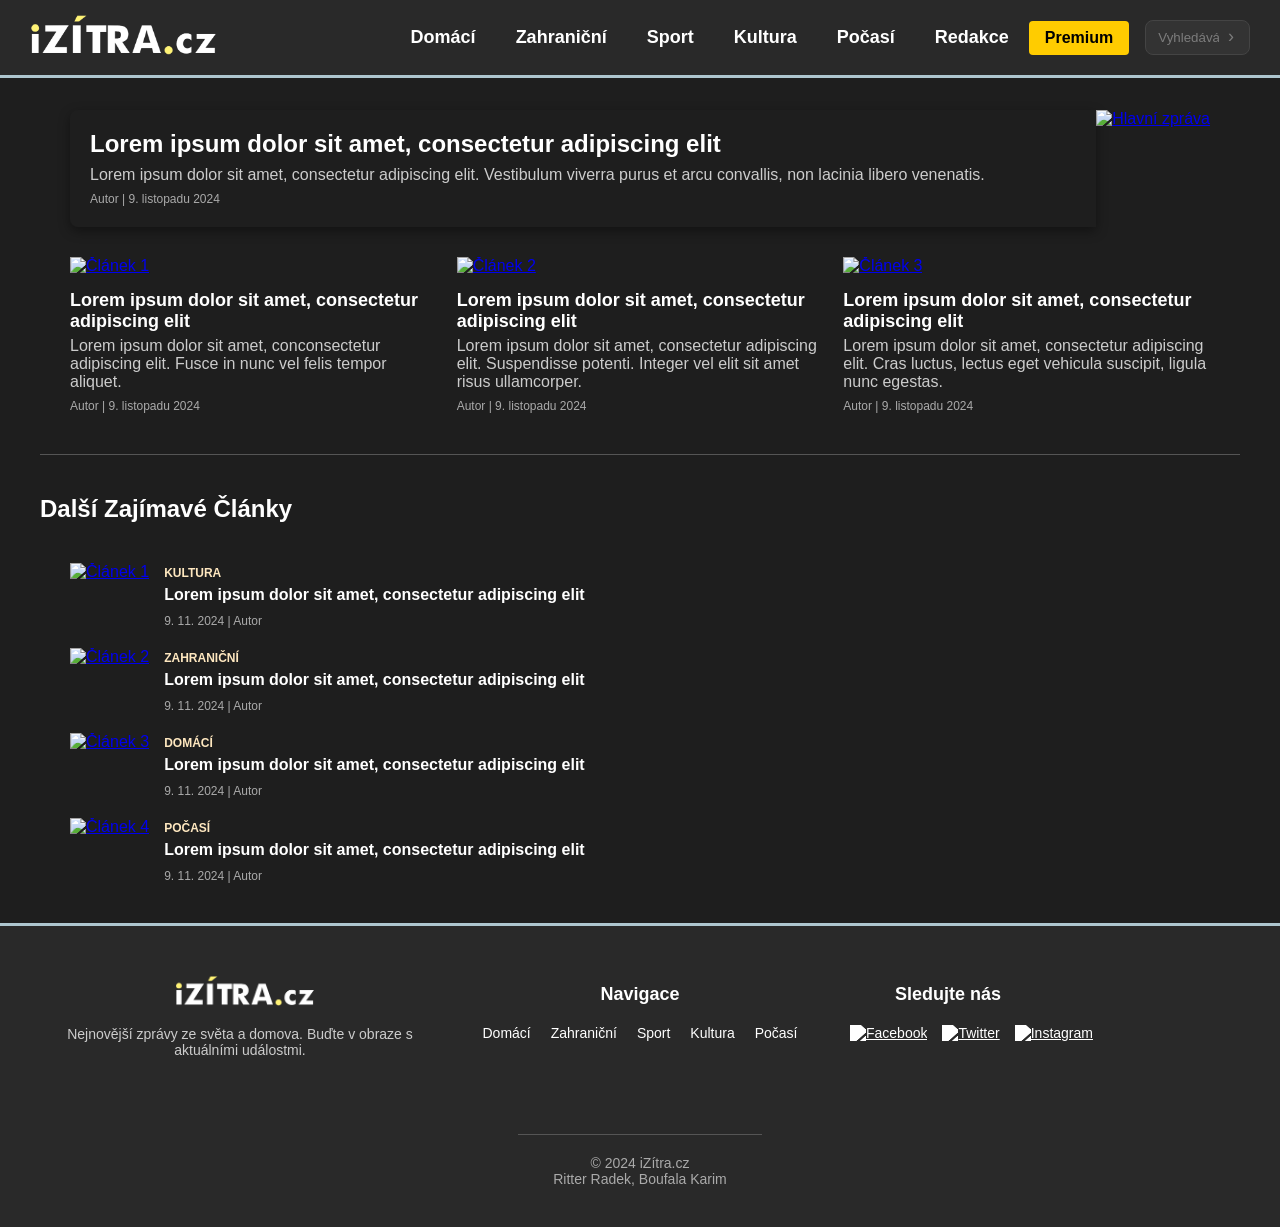
==== index.html @ 76d8186d "CSS restructuring + details here 'n there chybí komentáře, ale jinak je CSS za mě docela srozumiteln" ====
<!DOCTYPE html>
<html lang="cs">
<head>
    <meta charset="UTF-8">
    <meta name="viewport" content="width=device-width, initial-scale=1.0">
    <title>iZítra.cz</title>
    <link rel="icon" href="images/cool.png" type="image/png">
    <link rel="stylesheet" href="style.css">
</head>
<body>
    <!-- Header -->
    <header>
        <a href="index.html" class="brand">
            <img src="images/logo.png" alt="iZITRA.cz Logo"/>
        </a>

        <nav>
            <ul>
                <li><a href="domaci.html">Domácí</a></li>
                <li><a href="zahranicni.html">Zahraniční</a></li>
                <li><a href="sport.html">Sport</a></li>
                <li><a href="kultura.html">Kultura</a></li>
                <li><a href="pocasi.html">Počasí</a></li>
                <li><a href="redakce.html">Redakce</a></li>
            </ul>
        </nav>

        <div class="search">
            <a href="premium.html" class="premium-button">Premium</a>
            <form action="vyhledavani.html" class="result">
                <input type="text" placeholder="Vyhledávání...">
                <button type="submit" class="search-submit">›</button>
            </form>
        </div>
    </header>

    <hr class="lines-header"></hr>

    <div class="main-content">
        <main>
            <!-- Featured article -->
            <section class="featured-article">
                <a href="clanek.html"><img src="https://picsum.photos/600/400" alt="Hlavní zpráva"></a>
                <div class="featured-article-content">
                    <h1><a href="clanek.html" class="article-link">Lorem ipsum dolor sit amet, consectetur adipiscing elit</a></h1>
                    <p class="article-description">Lorem ipsum dolor sit amet, consectetur adipiscing elit. Vestibulum viverra purus et arcu convallis, non lacinia libero venenatis.</p>
                    <span class="date-author">Autor | 9. listopadu 2024</span>
                </div>
            </section>

            <!-- Horizontal list of articles -->
            <section class="article-list-horizontal">
                <article class="item">
                    <a href="clanek.html"><img src="https://picsum.photos/300/200?random=1" alt="Článek 1"></a>
                    <h2><a href="clanek.html" class="article-link">Lorem ipsum dolor sit amet, consectetur adipiscing elit</a></h2>
                    <p class="article-description">Lorem ipsum dolor sit amet, conconsectetur adipiscing elit. Fusce in nunc vel felis tempor aliquet.</p>
                    <span class="date-author">Autor | 9. listopadu 2024</span>
                </article>
                <article class="item">
                    <a href="clanek.html"><img src="https://picsum.photos/300/200?random=2" alt="Článek 2"></a>
                    <h2><a href="clanek.html" class="article-link">Lorem ipsum dolor sit amet, consectetur adipiscing elit</a></h2>
                    <p class="article-description">Lorem ipsum dolor sit amet, consectetur adipiscing elit. Suspendisse potenti. Integer vel elit sit amet risus ullamcorper.</p>
                    <span class="date-author">Autor | 9. listopadu 2024</span>
                </article>
                <article class="item">
                    <a href="clanek.html"><img src="https://picsum.photos/300/200?random=3" alt="Článek 3"></a>
                    <h2><a href="clanek.html" class="article-link">Lorem ipsum dolor sit amet, consectetur adipiscing elit</a></h2>
                    <p class="article-description">Lorem ipsum dolor sit amet, consectetur adipiscing elit. Cras luctus, lectus eget vehicula suscipit, ligula nunc egestas.</p>
                    <span class="date-author">Autor | 9. listopadu 2024</span>
                </article>
            </section>

            <hr class="section-divider">

            <h2>Další Zajímavé Články</h2>

            <!-- Vertical list of articles -->
            <section class="article-list-vertical">
                <article class="list-item">
                    <a href="clanek.html"><img src="https://picsum.photos/100/100?random=4" alt="Článek 1"></a>
                    <div class="list-content">
                        <span class="category">KULTURA</span>
                        <h3><a href="clanek.html" class="article-link">Lorem ipsum dolor sit amet, consectetur adipiscing elit</a></h3>
                        <p class="date-author">9. 11. 2024 | Autor</p>
                    </div>
                </article>
                <article class="list-item">
                    <a href="clanek.html"><img src="https://picsum.photos/100/100?random=5" alt="Článek 2"></a>
                    <div class="list-content">
                        <span class="category">ZAHRANIČNÍ</span>
                        <h3><a href="clanek.html" class="article-link">Lorem ipsum dolor sit amet, consectetur adipiscing elit</a></h3>
                        <p class="date-author">9. 11. 2024 | Autor</p>
                    </div>
                </article>
                <article class="list-item">
                    <a href="clanek.html"><img src="https://picsum.photos/100/100?random=6" alt="Článek 3"></a>
                    <div class="list-content">
                        <span class="category">DOMÁCÍ</span>
                        <h3><a href="clanek.html" class="article-link">Lorem ipsum dolor sit amet, consectetur adipiscing elit</a></h3>
                        <p class="date-author">9. 11. 2024 | Autor</p>
                    </div>
                </article>
                <article class="list-item">
                    <a href="clanek.html"><img src="https://picsum.photos/100/100?random=7" alt="Článek 4"></a>
                    <div class="list-content">
                        <span class="category">POČASÍ</span>
                        <h3><a href="clanek.html" class="article-link">Lorem ipsum dolor sit amet, consectetur adipiscing elit</a></h3>
                        <p class="date-author">9. 11. 2024 | Autor</p>
                    </div>
                </article>
            </section>
        </main>
    </div>

    <hr class="footer-line" />

    <!-- Footer -->
    <footer class="footer">
        <div class="footer-content">
            <div class="footer-brand">
                <img src="images/logo.png" alt="iZITRA.cz Logo"/>
                <p>Nejnovější zprávy ze světa a domova. Buďte v obraze s aktuálními událostmi.</p>
            </div>
            <div class="footer-links">
                <h4>Navigace</h4>
                <ul>
                    <li><a href="domaci.html">Domácí</a></li>
                    <li><a href="zahranicni.html">Zahraniční</a></li>
                    <li><a href="sport.html">Sport</a></li>
                    <li><a href="kultura.html">Kultura</a></li>
                    <li><a href="pocasi.html">Počasí</a></li>
                </ul>
            </div>
            <div class="footer-social">
                <p>Sledujte nás</p>
                <div class="social-icons">
                    <a href="#"><img src="icon-facebook.svg" alt="Facebook"></a>
                    <a href="#"><img src="icon-twitter.svg" alt="Twitter"></a>
                    <a href="#"><img src="icon-instagram.svg" alt="Instagram"></a>
                </div>
            </div>
        </div>
        <br/>
        <hr class="section-divider"></hr>
        <p class="copyright">&copy; 2024 iZítra.cz<br>Ritter Radek, Boufala Karim</p>
    </footer>
</body>
</html>
---- style.css ----
/* Base settings */
* {
    margin: 0;
    padding: 0;
    box-sizing: border-box;
}

/* Custom properties */
:root {
    /* Colors */
    --color-primary: #ffcc00;
    --color-secondary: #fee7bf;
    --color-background: #1e1e1e;
    --color-surface: #292929;
    --color-surface-light: #333333;
    --color-surface-bright: #444444;
    
    /* Text colors */
    --text-primary: #ffffff;
    --text-secondary: #cccccc;
    --text-muted: #aaaaaa;
    --text-dim: #7c7c7c;
    
    /* Typography */
    --font-size-xs: 12px;
    --font-size-sm: 14px;
    --font-size-md: 16px;
    --font-size-ml: 18px;
    --font-size-lg: 20px;
    --font-size-xl: 24px;
    --font-size-xxl: 28px;
    --font-size-xxxl: 32px;
}

body {
    font-family: Arial, sans-serif;
    background-color: var(--color-background);
    color: var(--text-primary);
}

/* HEADER */
/* Navigation menu */
header {
    width: 100%;
    padding: 15px 30px;
    background-color: var(--color-surface);
    display: flex;
    justify-content: space-between;
    align-items: center;
    position: fixed;
    top: 0;
    z-index: 1000;
}

.brand img {
    height: 40px; /* Adjust the height as needed */
    vertical-align: middle;
    margin-bottom: 5px;
}

nav ul {
    display: flex;
    padding-left: 175px;
    list-style-type: none;
}

nav ul li a {
    color: var(--text-primary);
    text-decoration: none;
    padding: 0 20px;
    font-size: var(--font-size-ml);
    font-weight: bold;
    transition: color 0.3s;
}

nav ul li a:hover {
    color: var(--color-primary);
}

.premium-button {
    background-color: var(--color-primary);
    color: #000000;
    padding: 8px 16px;
    border-radius: 4px;
    text-decoration: none;
    font-weight: bold;
    margin-right: 16px;
}

.premium-button:hover {
    transition: filter 0.3s ease;
    filter: brightness(1.2);
}

/* Search field */
.search input {
    padding: 9px 0 9px 12px;
    background-color: var(--color-surface-light);
    border: 1px solid var(--color-surface-bright);
    color: var(--text-primary);
    border-radius: 8px;
    width: 100%;
    padding-right: 30px; /* Make room for the button */
    transition: border-color 0.3s ease, box-shadow 0.3s ease;
}

.search input:focus {
    outline: none;
    border-color: var(--color-primary);
    box-shadow: 0 0 0 2px #ffcc0033;
}

.search input::placeholder {
    color: var(--text-dim);
}

.search {
    position: relative;
    display: flex;
    align-items: center;
}

.search-submit {
    position: absolute;
    right: 8px;
    top: 45%; /* Position at vertical middle */
    transform: translateY(-50%); /* Offset by half height for perfect centering */
    background: none;
    border: none;
    color: var(--text-dim);
    font-size: var(--font-size-ml);
    cursor: pointer;
    padding: 0px 8px;
    transition: color 0.2s ease;
}

.search-submit:hover {
    color: var(--text-primary);
}

.lines-header {
    border: none;
    height: 3px;
    background-color: #aec6cf;
    position: fixed;
    top: 0;
    width: 100%;
    margin-top: 75px;
    z-index: 999;
}

/* Breadcrumb navigation */
.breadcrumb {
    margin: 20px 30px;
    font-size: var(--font-size-xs);
  }
  
  .breadcrumb a {
    color: var(--text-dim);
    text-decoration: none;
  }
  
  .breadcrumb a:hover {
    text-decoration: underline;
  }

  .breadcrumb-separator {
    color: var(--text-dim); /* Same color as the breadcrumb links */
    margin: 0 2px 0 4px;    /* Optional: add spacing around the separator */
    white-space: nowrap; /* Prevents the separator from wrapping */
    display: inline-block; /* Allows the transform to work properly */
    transform: scaleY(1.5); /* Scales the separator height by 1.5 times */
}

/* Main content container */
/* Hlavní obsah s dolním odsazením */
.main-content {
    padding-top: 80px;
    max-width: 1200px;
    margin: 0 auto;
    margin-bottom: 40px; /* Prostor mezi obsahem a footerem */
}

/* Hlavní nadpis */
.section-title {
    position: relative; /* Nutné pro správné zarovnání */
    font-size: var(--font-size-xxl); /* Velikost textu */
    font-weight: 800; /* Zvýraznění */
    margin: 0 0 50px; /* Odsazení od ostatního obsahu */
    text-transform: uppercase; /* Velká písmena pro formálnější vzhled */
    letter-spacing: 1px; /* Lehké mezery mezi písmeny */
    padding: 0 30px; /* Odsazení od okraje */
    padding-bottom: 10px;
}

.section-title::after {
    content: '';
    position: absolute;
    bottom: 0;
    left: 20px;
    width: 80%; /* Full width of the title */
    height: 2px; /* Thickness of the underline */
    background: linear-gradient(to right, var(--color-primary), transparent); /* Gradient from yellow to transparent */
}

.section-title.no-after {
    margin: 0;
}

.section-title.no-after::after {
    content: none; /* Disable the ::after pseudo-element */
}

.alternate-title {
    padding: 0 30px;
    font-size: var(--font-size-sm);
    font-weight: bold;
    color: var(--text-secondary);
    /* margin-bottom: 20px; - clashing margins */
}

/* Featured article with connected image and text */
.featured-article {
    display: flex;
    flex-direction: row-reverse;
    padding: 10px 30px;
    margin: 20px 0;
    width: 100%;
}

.featured-article-content {
    flex: 1;
    padding: 20px;
    border-top-left-radius: 8px;
    border-bottom-left-radius: 8px;
    box-shadow: 0px 4px 12px rgba(0, 0, 0, 0.4);
}

.featured-article-content h1 {
    margin-bottom: 8px;
}

.article-description {
    font-size: var(--font-size-md);
    color: var(--text-secondary);
    margin: 5px 0;
}

.date-author {
    color: var(--text-muted);
    font-size: var(--font-size-xs);
    margin-top: 10px;
}

/* Odkazy v nadpisech článků */
.article-link {
    color: var(--text-primary);
    text-decoration: none;
    transition: color 0.3s;
}

.article-link:hover {
    color: var(--color-primary);
}

/* Horizontal grid article list */
.article-list-horizontal {
    display: grid;
    grid-template-columns: repeat(3, 1fr); /* Creates 3 equal columns */
    gap: 20px;
    padding: 0 30px;
}

.article-list-horizontal .item img {
    width: 100%;
    margin-bottom: 10px;
    border-radius: 0;
}

.article-list-horizontal .item h2 {
    font-size: var(--font-size-ml);
    color: var(--text-primary);
    margin-top: 5px;
}

/* Vertical grid article list */
.article-list-vertical {
    margin-top: 40px;
    display: flex;
    flex-direction: column;
    gap: 20px;
    padding: 0 30px;
}

.article-list-vertical .list-item {
    display: flex;
}

.article-list-vertical .list-item img {
    width: 120px;
    height: 120px;
    object-fit: cover; /* Prevents image distortion */
    margin-right: 15px;
}

.category {
    color: var(--color-secondary);
    font-size: var(--font-size-xs);
    font-weight: bold;
    margin-bottom: 5px;
}

.list-content h3 {
    font-size: var(--font-size-md);
    color: var(--text-primary);
    margin-top: 5px;
}

.small-article-description {
    font-size: var(--font-size-sm); /* Velikost textu náhledu */
    color: var(--text-secondary); /* Barva textu náhledu */
    margin-top: 8px;
    line-height: 1.5; /* Výška řádku pro lepší čitelnost */
}

/* Divider */
.section-divider {
    border: none;
    height: 1px;
    background-color: #555555;
    margin: 40px 0;
}

/* FOOTER */
.footer {
    background-color: var(--color-surface);
    padding: 40px 30px;
    color: var(--text-primary);
    font-size: var(--font-size-sm);
}

.footer-content {
    display: flex;
    justify-content: space-between;
    flex-wrap: wrap;
    max-width: 1200px;
    margin: 0 auto;
}

.footer-brand, .footer-links, .footer-social {
    flex: 1;
    margin: 10px;
}

.footer-brand p {
    font-size: var(--font-size-sm);
    color: var(--text-secondary);
    margin-top: 10px;
    text-align: center;
}

.footer-brand img {
    height: 30px;
    vertical-align: middle;
    margin-bottom: 10px;
    padding-left: 125px;
}

.footer hr {
    width: 20%;
    margin: 0 auto;
    margin-top:50px
}

.footer-links h4 {
    font-size: var(--font-size-ml);
    color: var(--text-primary);
    margin-top: 8px;
    margin-bottom: 20px;
    text-align: center;
}

.footer-links ul {
    display: flex;
    list-style: none;
    gap: 20px;
    justify-content: center;
}

.footer-links ul li a {
    color: var(--text-primary);
    text-decoration: none;
    transition: color 0.3s;
}

.footer-links ul li a:hover {
    color: var(--color-primary);
}

/* Sociální sítě footru */
.footer-social p {
    font-size: var(--font-size-ml);
    font-weight: bold;
    color: var(--text-primary);
    padding-left: 45px;
    margin-top: 8px;
    margin-bottom: 20px;
}

.social-icons {
    margin-top: 10px;
}

.social-icons a {
    display: inline-block;
    margin-right: 10px;
}

.social-icons img {
    width: 24px;
    height: 24px;
    filter: brightness(0) invert(1);
    transition: transform 0.3s;
}

.social-icons a:hover img {
    transform: scale(1.1);
}

.footer-line {
    border: none;
    height: 3px;
    background-color: #aec6cf;
}

.copyright {
    margin-top: 20px;
    text-align: center;
    color: var(--text-muted);
}

/* CLANEK */
/* Kontejner pro článek */
.article-container {
    max-width: 800px;
    margin: 0 auto;
    padding: 125px 30px;
}

/* Úvodní obrázek */
.article-content img {
    width: 100%;
    border-radius: 8px;
    box-shadow: 0px 4px 12px rgba(0, 0, 0, 0.4);
    margin-bottom: 20px;
}

/* Nadpis a informace o článku */
.article-header {
    margin-bottom: 20px;
}

.article-header h1 {
    font-size: var(--font-size-xxxl);
    margin-bottom: 10px;
}

.article-info {
    display: flex;
    align-items: center;
    font-size: var(--font-size-sm);
    padding-bottom: 24px;
    color: var(--text-muted);
}

.article-info .author {
    font-weight: bold;
    color: var(--color-secondary);
}

.article-info .icon {
    border-radius: 50%;
    max-width: 100%;
    width: 45px;
    height: 45px;
}

.article-info .author-image {
    display: inline-flex;
    margin-right: 10px;
}

.article-info .group {
    display: flex;
    flex-direction: column;
}

/* Hlavní text článku */
.article-content {
    font-size: var(--font-size-md);
    line-height: 1.5;
    color: var(--text-secondary);
}

.article-content h2 {
    font-size: var(--font-size-xl);
    margin: 20px 0 10px;
}

.article-content p {
    margin-bottom: 15px;
}

.article-quote blockquote {
    margin-bottom: 15px;
}

/* Doporučené články */
.recommended-articles {
    max-width: 1200px;
    margin: 0 auto 40px;
    padding-top: 20px;
    border-top: 1px solid #555555;
}

.recommended-articles h2 {
    margin-bottom: 20px;
}

/* Horizontální rozložení doporučených článků */
.recommended-article-list {
    display: flex;
    justify-content: center;
    flex-wrap: nowrap; /* Zabrání zalomení položek na další řádek */
    gap: 20px;
    padding-top: 10px;
}

.recommended-article-list .list-item {
    display: flex;
    align-items: center;
    width: 30%; /* Každý článek zabere přibližně třetinu šířky */
    max-width: 400px;
}

.recommended-article-list .list-item img {
    border-radius: 8px;
    margin-right: 15px;
}

/* Komentáře */
.comments-section {
    max-width: 800px;
    margin: 20px auto;
    padding: 20px;
    background-color: var(--color-surface-light);
    border-radius: 8px;
    box-shadow: 0 2px 4px rgba(0, 0, 0, 0.5);
}

.comments-section h2 {
    margin-bottom: 20px;
}

.editor-container {
    display: flex;
    flex-direction: column;
    gap: 10px;
    margin-bottom: 20px;
}

.comment-form {
    display: flex;
    gap: 10px;
}

.comment-input {
    flex: 1;
    padding: 10px;
    border: 1px solid #555555;
    border-radius: 4px;
    background-color: var(--color-surface-bright);
    color: var(--text-primary);
    resize: none;
    font-size: var(--font-size-md);
}

.comment-submit {
    padding: 10px 20px;
    border: none;
    background-color: #c60707;
    color: white;
    border-radius: 4px;
    font-size: var(--font-size-md);
    cursor: pointer;
    transition: background-color 0.3s;
}

.comment-submit:hover {
    background-color: #ff0000;
}

.comments-list {
    display: flex;
    flex-direction: column;
    gap: 15px;
}

.comment {
    display: flex;
    gap: 15px;
    align-items: flex-start;
    padding: 15px;
    background-color: var(--color-surface-bright);
    border-radius: 8px;
    box-shadow: 0 1px 3px rgba(0, 0, 0, 0.3);
}

.comment-user-icon {
    align-self: center;
    width: 50px;
    height: 50px;
    object-fit: cover;
}

.comment-content {
    flex: 1;
}

.comment-author {
    font-weight: bold;
    font-size: var(--font-size-md);
    color: var(--color-primary);
    margin-bottom: 5px;
}

.comment-text {
    font-size: var(--font-size-md);
    color: var(--text-primary);
    margin-bottom: 10px;
}

.comment-footer {
    display: flex;
    gap: 10px;
    font-size: var(--font-size-sm);
    color: var(--text-muted);
}

.comment-date {
    margin-top: 2px;
    font-size: var(--font-size-xs);
    color: #888888;
}

.action-item {
    font-size: var(--font-size-sm);
    color: var(--color-primary);
    cursor: pointer;
    transition: color 0.3s;
}

.action-item:hover {
    color: var(--text-primary);
}

/* POCASI */
/* Weather Forecast Grid */
.forecast-grid {
    display: grid;
    grid-template-columns: repeat(auto-fit, minmax(125px, 1fr));
    gap: 16px;
    margin: 32px;
    padding: 0 30px;
}

.forecast-card {
    background-color: var(--color-surface);
    padding: 24px;
    border-radius: 8px;
    text-align: center;
    box-shadow: 0 4px 6px rgba(0, 0, 0, 0.1);
    transition: transform 0.3s ease;
}

.forecast-card:hover {
    transform: translateY(-3px);;
}

.forecast-card:hover .day {
    color: var(--color-primary);
    transition: color 0.2s ease;
}

.day {
    font-weight: 600;
    margin-bottom: 16px;
    color: var(--text-primary);
}

.weather-icon {
    width: 72px;
    height: 72px;
    margin: 0 auto 8px;
}

.temp {
    font-size: var(--font-size-xl);
    font-weight: bold;
    margin-bottom: 8px;
    color: var(--text-primary);
}

.low-temp {
    color: var(--text-muted);
    font-size: var(--font-size-md);
}

.description {
    font-size: var(--font-size-md);
    color: var(--text-secondary);
    margin-top: 12px;
}

/* Hide default scrollbar for Chrome/Safari */
.forecast-grid::-webkit-scrollbar {
    display: none;
}

/* Scrollbar style */
.scroll-container {
    width: 50%; /* Take up 50% of the space */
    margin: 0 auto; /* Centering the container */
}

.scroll-indicator {
    position: relative;
    height: 4px;
    background-color: #333;
    border-radius: 2px;
    margin-top: 10px;
    overflow: hidden;
}

.scroll-thumb {
    position: absolute;
    height: 100%;
    width: 40%;  /* Represents visible portion */
    background-color: var(--text-primary);
    border-radius: 2px;
    left: 0px;  /* Start position */
    opacity: 0.8;
}

/* Scroll arrow indicators */
.scroll-arrows {
    display: flex;
    justify-content: space-between;
    margin-top: 5px;
    color: var(--text-dim);
    font-size: var(--font-size-xs);
}

/* Region Selector */
.region-select {
    margin: 32px;
    padding: 16px;
    width: calc(100% - 64px);
    background-color: var(--color-surface);
    border: 1px solid #444;
    border-radius: 8px;
    color: var(--text-primary);
    font-size: var(--font-size-md);
    cursor: pointer;
}

/* Style for dropdown when opened */
.region-select option {
    padding: 8px;
    background-color: var(--color-surface);
}

/* Limit height of dropdown */
.region-select[size] {
    height: 100px;
    overflow-y: auto;
}

/* Map Container */
.map-container {
    position: relative;
    margin: 16px 64px;
    padding: 32px;
    background-color: var(--color-surface);
    border-radius: 8px;
    height: 500px;
    display: flex;
    align-items: center;
    justify-content: center;
    color: var(--text-secondary);
    box-shadow: 0 4px 6px rgba(0, 0, 0, 0.1);
    overflow: hidden;
}

.region-weather-grid {
    position: absolute;
    top: 0;
    left: 0;
    width: 100%;
    height: 100%;
    pointer-events: none;
}

.weather-box {
    position: absolute;
    background-color: #292929e6;
    padding: 8px 16px;
    border-radius: 6px;
    text-align: center;
    max-width: 80px;
    box-shadow: 0 2px 4px #00000033;
    transition: transform 0.2s ease;
    pointer-events: auto;
}

@media screen and (max-width: 1024px) {
    .weather-box {
        display: none;
    }
}

.weather-box:hover {
    transform: scale(1.025);
    z-index: 2;
}

.weather-box-icon {
    width: clamp(48px, 4vw, 48px);
    height: auto;
}

.weather-box .temp {
    font-size: var(--font-size-ml);
    font-weight: bold;
    color: var(--text-primary);
}

.weather-box .low-temp {
    font-size: var(--font-size-sm);
    color: var(--text-muted);
}

.weather-map {
    width: 70%;
    height: auto;
    object-fit: cover;
    border-radius: 8px;
}

.date-overlay {
    position: absolute;
    top: 16px;
    left: 16px;
    padding: 8px;
    background-color: rgba(41, 41, 41, 0.8); /* Optional: semi-transparent background */
    border-radius: 4px;
    font-size: var(--font-size-sm);
    z-index: 1;
}

/* VYHLEDAVANI */
/* Kontejner pro vyhledávací prvek */
.search-bar-container {
    margin: 24px 30px 40px 30px;
    max-width: 800px;
}

.search input[type="search"] {
    width: 100%;
    padding: 12px 40px 12px 16px;
    font-size: var(--font-size-md);
}

/* Stránkování */
.pagination {
    display: flex;
    justify-content: center;
    gap: 8px;
    margin: 40px 0;
}

.pagination button {
    padding: 8px 16px;
    background-color: var(--color-surface);
    border: none;
    border-radius: 4px;
    color: var(--text-primary);
    cursor: pointer;
    min-width: 40px;
    font-size: var(--font-size-sm);
}

.pagination button:hover {
    transition: transform 0.1s ease, background-color 0.15s;
    background-color: var(--color-surface-light);
    transform: scaleX(1.025);
}

.pagination p {
    bottom: 10%;
    width: 18px;
    font-size: var(--font-size-ml);
}

/* PREMIUM */

.subscription-container {
    position: relative;
    width: 90%;
    max-width: 600px;
    margin: 90px auto; /* auto = horizontální centrování na střed obrazovky (pravo = levo) */
    background-color: var(--color-surface);
    border-radius: 8px;
    padding: 30px;
    box-shadow: 0px 4px 12px rgba(0, 0, 0, 0.4);
    animation: slideIn 0.42s ease-out; /* Inicializace animace slideIn, která vytváří efekt vysunutí stránky zespodu nahoru s postupným zprůhledněním */
}

@keyframes slideIn { /* Definice nové CSS animace */
    0% { /* Počáteční stav: stránka je mimo obrazovku a je zcela průhledná */
        transform: translateY(100%);
        opacity: 0;
    }
    100% { /* Koncový stav: stránka se postupně vrátila na svojí původní pozici a je plně viditelná */
        transform: translateY(0);
        opacity: 1;
    }
}

.subscription-header h1 {
    margin-bottom: 20px;
    font-size: var(--font-size-xxxl);
}

.close-button {
    position: absolute; /* Absolutní pozice vzhledem k rodičovskému elementu */
    top: 8px; /* Odsazení od horního okraje */
    right: 16px; /* Odsazení od pravého okraje */
    background: none;
    border: none;
    color: var(--text-dim);
    font-size: var(--font-size-xl);
    text-decoration: none;
    transition: color 0.2s ease; /* Plynulá změna barvy při najetí myší, viz. .close-button:hover */
}

.close-button:hover {
    color: var(--text-primary);
}

/* Tlačítka s nabídkou délky předplatného */
.subscription-tabs {
    display: flex;
    gap: 10px;
    margin-bottom: 30px;
}

/* Sada tlačítek se přemění na dropdown menu pro zlepšený vzhled na mobilních zařízení */
.subscription-dropdown {
    display: none; /* Skrytí dropdown menu pro desktopové zařízení */
    width: auto;
    margin: 0 auto 20px;
}

.subscription-dropdown select {
    width: 100%;
    padding: 12px;
    background-color: var(--color-surface-light);
    border: 1px solid var(--color-surface-bright);
    border-radius: 4px;
    color: var(--text-primary);
    font-size: var(--font-size-sm);
    cursor: pointer; /* Ukazatel myši se změní na ručku pro lepší interaktivitu s uživatelem (desktop) */
}

.subscription-dropdown select:focus {
    outline: none; /* Odstranění defaultního rámečku kolem vybraného pole, zaměnění za žlutou */
    border-color: var(--color-primary);
}

/* Změna stylu pro zařízení s maximální šířkou 675px, zmizí jednotlivá tlačítka a zobrazí se dropdown menu, postupné zmenšení textu */
@media screen and (max-width: 675px) { 
    .subscription-tabs {
        display: none;
    }

    .subscription-dropdown {
        display: block;
    }

    .subscription-header h1 {
        font-size: clamp(24px, 6vw, 32px); 
    }

    .payment-option span {
        font-size: clamp(12px, 2.75vw, 14px);
    }
}

.subscription-option {
    flex: 1; /* Rozdělení tlačítek na stejně velké části */
    padding: 12px;
    background-color: var(--color-surface-light);
    border: none;
    border-radius: 4px;
    color: var(--text-primary);
    cursor: pointer;
}

.subscription-option.active {
    background-color: var(--color-surface-bright);
}

.subscription-option:hover {
    transition: transform 0.15s ease, background-color 0.2s;
    background-color: var(--color-surface-bright); /* Změna barvy pozadí tlačítka při najetí myší */
    transform: scaleX(1.02); /* Zvětšení tlačítka při najetí myší */
}

.price-display {
    text-align: center;
    margin: 30px 0;
}

.price-description {
    font-size: var(--font-size-sm);
    color: var(--text-dim);
}

.price-cost {
    font-size: 36px;
    font-weight: bold;
    color: var(--text-primary);
    margin: 10px 0;
}

.next-payment {
    margin-bottom: 20px;
}

/* Výběr platebních metod */
.payment-options { 
    display: flex;
    flex-direction: column;
    gap: 15px;
    margin: 20px 0;
}

.payment-option {
    display: flex;
    gap: 14px;
    padding: 14px;
    background-color: var(--color-surface-light);
    border-radius: 4px;
}

.payment-option input{
    position: relative;
    appearance: none; /* Odstranění nativního vzhledu radio ikony */
    width: 20px;
    height: 20px;
    flex-shrink: 0; /* Zabránění zmenšení ikony při změně šířky */
    border: 2px solid var(--color-surface-bright);
    border-radius: 50%;
    cursor: pointer;
    transition: all 0.25s ease; /* Plynulá změna všech vlastností */
}

.payment-option input:checked {
    border-color: var(--color-primary);
}

.payment-option input:checked::after {
    content: '';
    position: absolute;
    /* Následující kód zarovnává grafiku (ikonu) input elementu na střed kruhu */
    top: 50%;
    left: 50%;
    transform: translate(-50%, -50%); 
    width: 10px;
    height: 10px;
    background-color: var(--color-primary);
    border-radius: 50%;
    animation: radioScale 0.2s ease;
}

/* Animace zvětšení ikony */
@keyframes radioScale {
    0% { transform: translate(-50%, -50%) scale(0); } /* Začátek animace: ikona je neviditelná, protože její velikost je nulová */
    100% { transform: translate(-50%, -50%) scale(1); } /* Konec animace: ikona se postupně (za 0.2 sekund) zvětšuje, dokud nedosáhne maxima (10px x 10px) a poté je plně viditelná */
}

.submit-button {
    width: 100%;
    padding: 15px;
    margin-top: 20px;
    background-color: var(--color-primary);
    font-size: var(--font-size-md);
    color: #000000;
    border: none;
    border-radius: 4px;
    letter-spacing: 1.25px;
    font-weight: bold;
    text-transform: uppercase;
    cursor: pointer;
    transform-origin: center; /* Bod, kolem kterého se bude tlačítko zvětšovat */
}

.submit-button:hover {
    animation: crazyButton 0.8s infinite; /* Spuštění animace crazyButton s nekonečným opakováním */
    filter: brightness(1.2); /* Zvýšení jasu tlačítka */
    transition: all 0.3s ease; /* Plynulá přechod všech animací */
}

@keyframes crazyButton { /* Definice animace */
    0% {
        transform: scale(1) rotate(0deg); /* Počáteční stav: tlačítko je ve své původní velikosti a rotaci, výchozí stav */
        box-shadow: 0 0 0 0 #ffcc00b3; /* Tačítko nemá žádný stín */
    }
    25% {
        transform: scale(1.1) rotate(-3deg); /* Zvětšení tlačítka o 10% a otočení o 3 stupně při dosáhnutí 25% uplynulého času */
    }
    50% {
        transform: scale(1.05) rotate(3deg); /* V polovině animace se tlačítko zvětší o 5% a otočí se o 3 stupně na druhou stranu */
        box-shadow: 0 0 20px 10px #ffcc004d; /* Přidání stínu tlačítka */
    }
    75% {
        transform: scale(1.1) rotate(-3deg); /* Tlačítko se opět zvětší o 10% a otočí se o 3 stupně na první stranu */
    }
    100% {
        transform: scale(1) rotate(0deg); /* Konečný stav: tlačítko se vrátí do své původní velikosti a rotace */
        box-shadow: 0 0 0 0 #ffcc00b3; /* Tlačítko ztratí stín */
    }
}

.payment-terms {
    font-size: var(--font-size-xs);
    color: var(--text-dim);
    text-align: center;
    margin-top: 20px;
}

/* REDAKCE */

.content-section {
    padding: 0 30px;
}

.redakce-description {
    color: var(--text-secondary);
    font-size: var(--font-size-md);
    line-height: 1.5; /* Lehké odřádkování odstavce pro dýchatelnost mezi řádky */
    margin-bottom: 30px;
}

.contact-block {
    background-color: var(--color-surface);
    padding: 30px;
    border-radius: 8px;
    display: grid;
    grid-template-columns: auto 1fr; /* Vytvoří dva stejné sloupce (v tomto případě auto = první sloupec se automaticky změní podle šířky obsahu) */
    gap: 48px;
}

.contact-left {
    display: flex;
    flex-direction: column;
    gap: 15px;
}

.contact-right h3 {
    font-size: var(--font-size-ml);
    margin-bottom: 10px;
}

.contact-right p {
    color: var(--text-primary);
    line-height: 1.2; /* Výška řádku pro lepší čitelnost */
    margin-bottom: 8px;
}

.contact-right .subsidiary-info {
    margin-top: 20px;
    color: var(--text-secondary);
    font-size: var(--font-size-sm);
    line-height: 1.5;
}

/* Týmový rošt */
.team-grid {
    display: grid;
    grid-template-columns: 1fr 1fr; /* Vytvoří dva stejné sloupce (fr - fraction unit = představuje podíl dostupného prostoru) */
    gap: 32px;
    margin-top: 30px;
}

.team-section-title {
    position: relative;
    font-size: var(--font-size-xl);
    letter-spacing: 1px; /* Lehké mezery mezi jednotlivými písmeny */
    margin-top: 40px;
    padding-bottom: 10px;
}

/* Podtržítko pod nadpisem pro lepší vizuální oddělení */
.team-section-title::after {
    content: '';
    position: absolute;
    bottom: 0;
    left: -10px; /* Menší levé odsazení pro esoterický vzhled */
    width: 80%;
    height: 2px;
    background: linear-gradient(to right, #FEE7BC, transparent); /* Gradient ze žluté na neviditelný odstín */
}

.team-member {
    position: relative;
    display: flex;
    align-items: center;
    background-color: var(--color-surface);
    padding: 20px;
    border-radius: 8px;
}

.team-member-img {
    width: 80px;
    height: 80px;
    border-radius: 50%;
    margin-right: 20px;
}

.member-info h3 {
    color: var(--text-primary);
    margin-bottom: 5px;
}

.member-info p {
    color: var(--text-secondary);
    font-size: var(--font-size-sm);
}

/* Sociální ikony */
.social-icons {
    display: flex;
    gap: 5px;
    margin-top: 10px;
}

.social-icon {
    width: 36px;
    height: 36px;
    border-radius: 50%;
    display: flex;
    flex-shrink: 0; /* Zabránění zmenšení ikony při úbytku šířky stránek */
    align-items: center;
    justify-content: center;
    background-color: var(--color-background);
    transition: transform 0.2s;
}

.social-icon:hover {
    transform: scale(1.1); /* Zvětšení ikony při najetí myší - legitimace responzivity */
}

.social-icon svg {
    fill: var(--text-primary);
    width: 24px;
    height: 24px;
    transform: translate(24%, 24%); /* Transformace pro centrování SVG ikony, aby seděla do rámečku */
}

/* Barvy pro jednotlivé sociální sítě */
.instagram {
    background-color: #E4405F;
}

.facebook {
    background-color: #1877F2;
}

.tiktok {
    background-color: #1a1919;
}

.twitter {
    background-color: #000000;
}

/* Nastavení ikony email, telefon a LinkedIn */
.contact-choice {
    display: flex;
    align-items: center;
    gap: 10px;
}

.contact-choice a {
    color: var(--text-primary);
    text-decoration: none;
    font-size: var(--font-size-sm);
    font-weight: bold;
}

.icon-position {
    position: absolute; /* Připnutí ikon na správná místa */
    transition: transform 0.2s ease;
}

.email-icon {
    top: 12px;
    right: 50px;
}

.linkedin-icon {
    top: 14px;
    right: 16px;
}

/* Zábavná animace ikon */
.email-icon:hover, .linkedin-icon:hover {
    transform: rotate(10deg);
}

/* REDAKCE - RESPONZIVITA */
@media screen and (max-width: 832px) {
    /* Týmový rošt a blok kontaktů se změní na jednosloupcový layout */
    .team-grid {
        grid-template-columns: 1fr; /* Jeden sloupec */
        gap: 24px;
    }

    .contact-block {
        display: flex;
        gap: 24px;
        padding: 24px;
        flex-direction: column;
    }

    .contact-left {
        order: 1; /* Uspořádání prvků v bloku kontaktů */
    }

    .contact-right p {
        margin-bottom: 16px;
    }

    /* Drobné úpravy jednotlivých elementů, mění se jejich velikost a pozice pro lepší orientaci a čitelnost na mobilních zařízení */
    .social-icons {
        gap: 5px;
        justify-content: right;
    }
    
    .social-icon {
        width: 32px;
        height: 32px;
    }

    .social-icon svg {
        width: 20px;
        height: 20px;
        transform: translate(28%, 28%); /* Kvůli měnící se velikosti ikony se musí znovu vypočítat zarovnaní na střed */
    }

    .content-section {
        padding: 0 20px;
    }

    .team-member {
        padding: 16px;
    }
    
    .team-member-img {
        width: 72px;
        height: 72px;
        margin-right: 16px;
    }

    .section-title  {
        margin: 0 0 25px;
    }

    /* Na stránkách se přestane zobrazovat popis článku. Pro ušetření kódu jsem to přidal jsem, aby se nemuselo inicializovat další @media pravidlo */
    .list-content p { 
        display: none;
    }
}
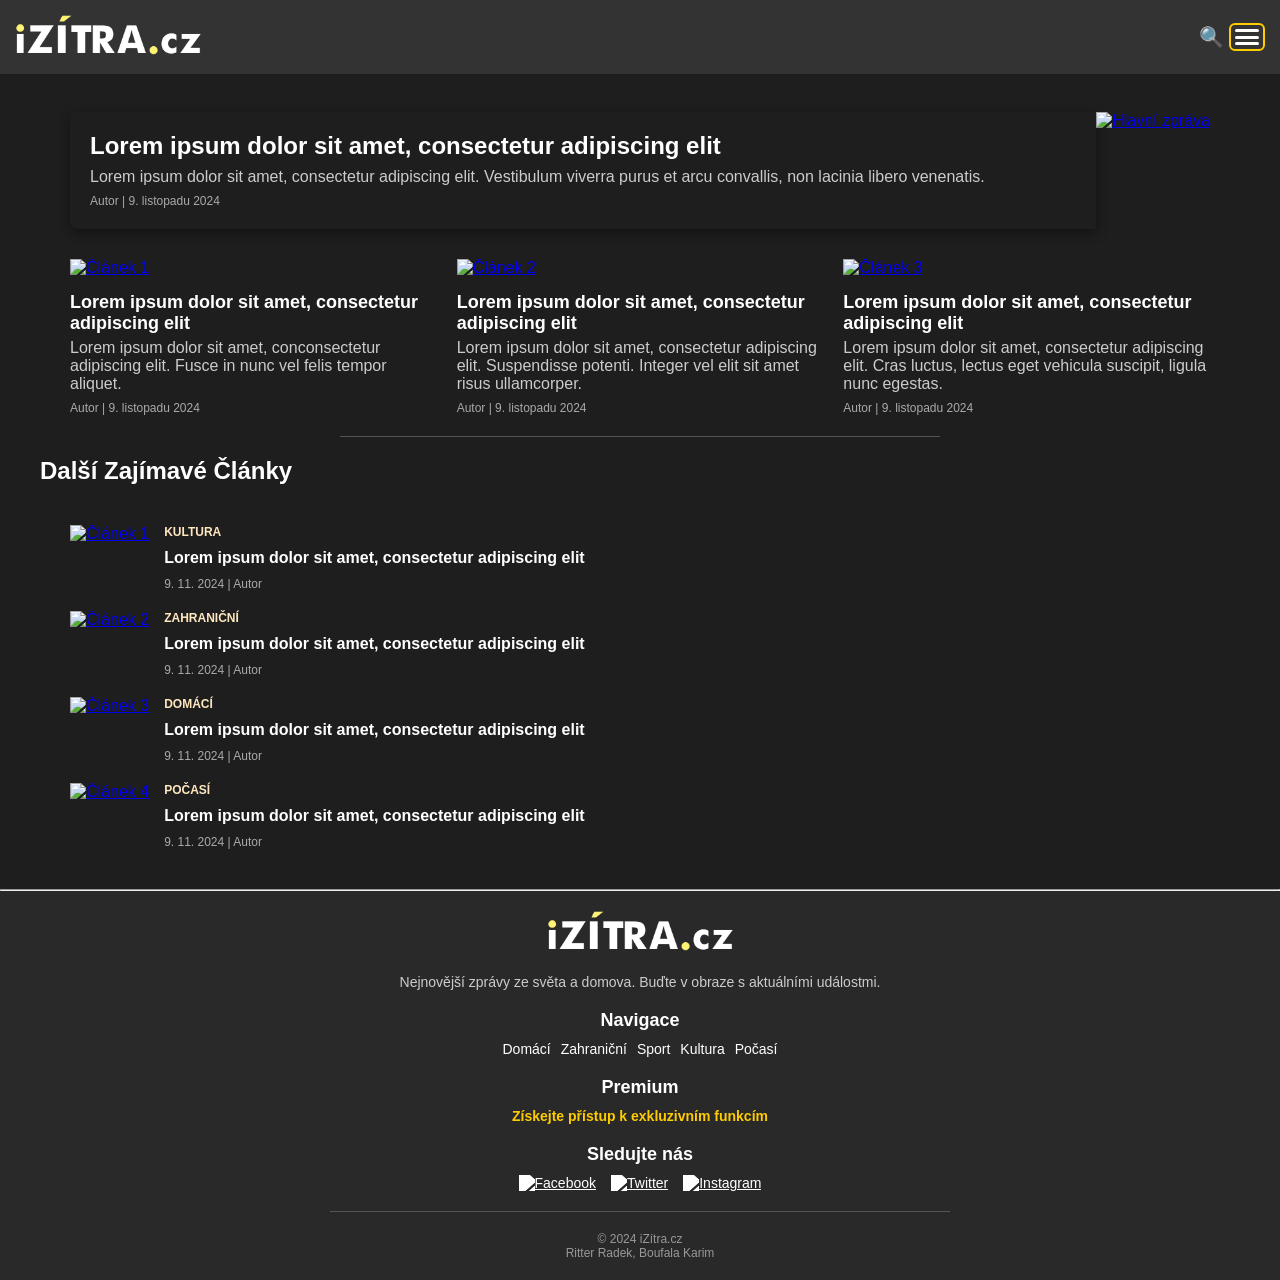
==== commit 59753b71: "Implemented navbar and footer to index.html" ====
--- a/index.html
+++ b/index.html
@@ -9,30 +9,77 @@
 </head>
 <body>
     <!-- Header -->
-    <header>
+    <header class="header">
         <a href="index.html" class="brand">
-            <img src="images/logo.png" alt="iZITRA.cz Logo"/>
+            <img src="images/logo.png" alt="iZITRA.cz Logo">
         </a>
 
-        <nav>
-            <ul>
+        <!-- Navigation -->
+        <nav class="nav">
+            <ul class="nav-links">
                 <li><a href="domaci.html">Domácí</a></li>
                 <li><a href="zahranicni.html">Zahraniční</a></li>
                 <li><a href="sport.html">Sport</a></li>
                 <li><a href="kultura.html">Kultura</a></li>
                 <li><a href="pocasi.html">Počasí</a></li>
                 <li><a href="redakce.html">Redakce</a></li>
+                <li><a href="premium.html" class="premium">Premium</a></li>
             </ul>
         </nav>
 
-        <div class="search">
-            <a href="premium.html" class="premium-button">Premium</a>
-            <form action="vyhledavani.html" class="result">
-                <input type="text" placeholder="Vyhledávání...">
+        <!-- Desktop Search -->
+        <div class="search-desktop">
+            <form action="vyhledavani.html" class="search-form">
+                <input type="text" placeholder="Vyhledávání..." class="search-input">
                 <button type="submit" class="search-submit">›</button>
             </form>
         </div>
+
+        <!-- Mobile Search Toggle -->
+        <button class="search-toggle" aria-label="Search">
+            🔍
+        </button>
+
+        <!-- Burger menu -->
+        <button class="burger-menu" aria-label="Toggle menu">
+            <span></span>
+            <span></span>
+            <span></span>
+        </button>
     </header>
+
+    <!-- Mobile Search -->
+    <div class="search-mobile">
+        <form action="vyhledavani.html" class="search-form">
+            <input type="text" placeholder="Vyhledávání..." class="search-input">
+            <button type="submit" class="search-submit">›</button>
+        </form>
+    </div>
+
+    <script>
+        // Toggle hamburger menu
+        const burgerMenu = document.querySelector('.burger-menu');
+        const navLinks = document.querySelector('.nav-links');
+
+        burgerMenu.addEventListener('click', () => {
+            navLinks.classList.toggle('active');
+            burgerMenu.classList.toggle('open');
+        });
+
+        // Toggle search field visibility on mobile
+        const searchToggle = document.querySelector('.search-toggle');
+        const search = document.querySelector('.search');
+
+        searchToggle.addEventListener('click', () => {
+            search.classList.toggle('active');
+        });
+
+        const searchMobile = document.querySelector('.search-mobile');
+
+        searchToggle.addEventListener('click', () => {
+            searchMobile.classList.toggle('active');
+        });
+    </script>
 
     <hr class="lines-header"></hr>
 
@@ -118,7 +165,7 @@
     <footer class="footer">
         <div class="footer-content">
             <div class="footer-brand">
-                <img src="images/logo.png" alt="iZITRA.cz Logo"/>
+                <img src="images/logo.png" alt="iZITRA.cz Logo" />
                 <p>Nejnovější zprávy ze světa a domova. Buďte v obraze s aktuálními událostmi.</p>
             </div>
             <div class="footer-links">
@@ -131,8 +178,12 @@
                     <li><a href="pocasi.html">Počasí</a></li>
                 </ul>
             </div>
+            <div class="footer-premium">
+                <h4>Premium</h4>
+                <p><a href="premium.html">Získejte přístup k exkluzivním funkcím</a></p>
+            </div>
             <div class="footer-social">
-                <p>Sledujte nás</p>
+                <h4>Sledujte nás</h4>
                 <div class="social-icons">
                     <a href="#"><img src="icon-facebook.svg" alt="Facebook"></a>
                     <a href="#"><img src="icon-twitter.svg" alt="Twitter"></a>
@@ -140,9 +191,11 @@
                 </div>
             </div>
         </div>
-        <br/>
-        <hr class="section-divider"></hr>
-        <p class="copyright">&copy; 2024 iZítra.cz<br>Ritter Radek, Boufala Karim</p>
+        <hr class="section-divider" />
+        <p class="copyright">
+            &copy; 2024 iZítra.cz<br>
+            Ritter Radek, Boufala Karim
+        </p>
     </footer>
 </body>
 </html>
--- a/style.css
+++ b/style.css
@@ -40,137 +40,271 @@
 
 /* HEADER */
 /* Navigation menu */
-header {
+
+
+
+
+/* Base header layout */
+.header {
+    display: flex;
+    align-items: center;
+    justify-content: space-between;
+    padding: 15px;
+    background-color: var(--color-surface-light);
+    position: fixed;
     width: 100%;
-    padding: 15px 30px;
-    background-color: var(--color-surface);
-    display: flex;
-    justify-content: space-between;
-    align-items: center;
-    position: fixed;
     top: 0;
     z-index: 1000;
 }
 
 .brand img {
-    height: 40px; /* Adjust the height as needed */
-    vertical-align: middle;
-    margin-bottom: 5px;
-}
-
-nav ul {
-    display: flex;
-    padding-left: 175px;
-    list-style-type: none;
-}
-
-nav ul li a {
-    color: var(--text-primary);
+    height: 40px;
+    transition: all 0.3s ease;
+}
+
+.burger-menu {
+    display: none;
+    flex-direction: column;
+    justify-content: space-between;
+    width: 36px;
+    height: 28px;
+    background-color: var(--color-surface-bright-bg);
+    border: 2px solid var(--color-primary);
+    border-radius: 6px;
+    cursor: pointer;
+    align-items: center;
+    padding: 4px;
+    transition: background-color 0.3s ease, border-color 0.3s ease;
+    order: 3;
+}
+
+.burger-menu span {
+    display: block;
+    width: 24px;
+    height: 3px;
+    background: var(--text-primary);
+    border-radius: 2px;
+    transition: transform 0.3s ease, background-color 0.3s ease;
+}
+
+.burger-menu.open span:nth-child(1) {
+    transform: rotate(45deg) translate(5px, 5px);
+}
+
+.burger-menu.open span:nth-child(2) {
+    opacity: 0;
+}
+
+.burger-menu.open span:nth-child(3) {
+    transform: rotate(-45deg) translate(5px, -5px);
+}
+
+.nav {
+    display: flex;
+    align-items: center;
+    justify-content: space-between;
+    width: 100%;
+}
+
+.nav-links {
+    list-style: none;
+    display: flex;
+    gap: 15px;
+    flex-grow: 1;
+    justify-content: center;
+}
+
+.nav-links li a {
     text-decoration: none;
-    padding: 0 20px;
-    font-size: var(--font-size-ml);
+    color: var(--text-primary);
+    padding: 0.5rem 1rem;
+    font-size: 1rem;
+    transition: color 0.3s ease;
+}
+
+.nav-links li a:hover {
+    color: var(--color-primary);
+}
+
+.nav-links .premium {
+    background-color: var(--color-primary);
+    color: var(--color-surface-light);
+    border-radius: 5px;
     font-weight: bold;
-    transition: color 0.3s;
-}
-
-nav ul li a:hover {
-    color: var(--color-primary);
-}
-
-.premium-button {
-    background-color: var(--color-primary);
-    color: #000000;
-    padding: 8px 16px;
+    padding: 0.5rem 1rem;
+}
+
+.nav-links .premium:hover {
+    filter: brightness(1.1);
+}
+
+/* Desktop search */
+.search-desktop {
+    display: flex;
+    align-items: center;
+    margin-left: auto;
+    margin-right: 20px;
+}
+
+.search-desktop .search-form {
+    position: relative;
+    width: 300px;
+}
+
+/* Mobile search */
+.search-mobile {
+    display: none;
+    position: fixed;
+    top: 60px;
+    left: 0;
+    width: 100%;
+    padding: 15px;
+    background-color: var(--color-surface-light);
+    z-index: 999;
+}
+
+/* Shared search styles */
+.search-form {
+    display: flex;
+    width: 100%;
+    position: relative;
+}
+
+.search-input {
+    width: 100%;
+    padding: 8px 40px 8px 12px;
+    border: 1px solid #555555;
     border-radius: 4px;
-    text-decoration: none;
-    font-weight: bold;
-    margin-right: 16px;
-}
-
-.premium-button:hover {
-    transition: filter 0.3s ease;
-    filter: brightness(1.2);
-}
-
-/* Search field */
-.search input {
-    padding: 9px 0 9px 12px;
-    background-color: var(--color-surface-light);
-    border: 1px solid var(--color-surface-bright);
-    color: var(--text-primary);
-    border-radius: 8px;
-    width: 100%;
-    padding-right: 30px; /* Make room for the button */
-    transition: border-color 0.3s ease, box-shadow 0.3s ease;
-}
-
-.search input:focus {
+    background-color: #444444;
+    color: var(--text-primary);
+}
+
+.search-input:focus {
     outline: none;
     border-color: var(--color-primary);
     box-shadow: 0 0 0 2px #ffcc0033;
 }
 
-.search input::placeholder {
-    color: var(--text-dim);
-}
-
-.search {
-    position: relative;
-    display: flex;
-    align-items: center;
-}
-
 .search-submit {
     position: absolute;
     right: 8px;
-    top: 45%; /* Position at vertical middle */
-    transform: translateY(-50%); /* Offset by half height for perfect centering */
+    top: 50%;
+    transform: translateY(-50%);
     background: none;
     border: none;
-    color: var(--text-dim);
-    font-size: var(--font-size-ml);
+    color: var(--text-primary);
     cursor: pointer;
-    padding: 0px 8px;
-    transition: color 0.2s ease;
+    /* Increase hitbox size */
+    padding: 10px;
+    /* Make the icon larger */
+    font-size: 18px;
+    /* Smooth hover effect */
+    transition: color 0.3s ease;
 }
 
 .search-submit:hover {
-    color: var(--text-primary);
-}
-
-.lines-header {
+    color: var(--color-primary);
+}
+
+.search-toggle {
+    display: none;
+    background: none;
     border: none;
-    height: 3px;
-    background-color: #aec6cf;
-    position: fixed;
-    top: 0;
-    width: 100%;
-    margin-top: 75px;
-    z-index: 999;
-}
-
-/* Breadcrumb navigation */
-.breadcrumb {
-    margin: 20px 30px;
-    font-size: var(--font-size-xs);
-  }
-  
-  .breadcrumb a {
-    color: var(--text-dim);
-    text-decoration: none;
-  }
-  
-  .breadcrumb a:hover {
-    text-decoration: underline;
-  }
-
-  .breadcrumb-separator {
-    color: var(--text-dim); /* Same color as the breadcrumb links */
-    margin: 0 2px 0 4px;    /* Optional: add spacing around the separator */
-    white-space: nowrap; /* Prevents the separator from wrapping */
-    display: inline-block; /* Allows the transform to work properly */
-    transform: scaleY(1.5); /* Scales the separator height by 1.5 times */
-}
+    color: var(--text-primary);
+    font-size: 20px;
+    cursor: pointer;
+    padding: 0.5rem;
+    border-radius: 50%;
+    transition: background-color 0.3s ease;
+}
+
+.search-toggle:hover {
+    background-color: var(--color-primary);
+    color: var(--color-surface-light);
+}
+
+@media (max-width: 1300px) {
+    .burger-menu {
+        display: flex;
+    }
+
+    .nav-links {
+        display: none;
+        flex-direction: column;
+        gap: 15px;
+        background-color: var(--color-surface-light);
+        position: absolute;
+        top: 100%;
+        right: 0;
+        left: 0;
+        padding: 15px;
+        z-index: 999;
+    }
+
+    .nav-links.active {
+        display: flex;
+    }
+
+    .search {
+        display: none; /* Hide the search bar by default on mobile */
+    }
+
+    .search.active {
+        display: flex; /* Show the search bar when toggled */
+        position: fixed;
+        top: 60px; /* Align it directly below the navbar */
+        width: 100%;
+        background-color: var(--color-surface-light);
+        padding: 15px;
+    }
+
+    .search-toggle {
+        display: block; /* Show the toggle button for mobile */
+    }
+
+    .search-desktop {
+        display: none;
+    }
+
+    .search-toggle {
+        display: flex;
+        align-items: center;
+        justify-content: center;
+        width: 36px;
+        height: 36px;
+        border: none;
+        background: none;
+        color: var(--text-primary);
+        cursor: pointer;
+        border-radius: 50%;
+    }
+
+    .search-mobile.active {
+        display: block;
+    }
+
+    .search-form {
+        position: relative; /* Reinforce relative positioning */
+        width: 100%;
+    }
+
+    .search-input {
+        width: 100%;
+    }
+
+}
+
+
+
+
+
+
+
+
+
+
+
+
 
 /* Main content container */
 /* Hlavní obsah s dolním odsazením */
@@ -310,6 +444,12 @@
     margin-bottom: 5px;
 }
 
+.list-content {
+    display: flex;
+    flex-direction: column;
+    justify-content: center;
+}
+
 .list-content h3 {
     font-size: var(--font-size-md);
     color: var(--text-primary);
@@ -332,91 +472,85 @@
 }
 
 /* FOOTER */
+/* Footer styling */
 .footer {
     background-color: var(--color-surface);
-    padding: 40px 30px;
+    font-family: Arial, sans-serif;
+    padding: 20px;
     color: var(--text-primary);
     font-size: var(--font-size-sm);
+    text-align: center;
 }
 
 .footer-content {
     display: flex;
-    justify-content: space-between;
-    flex-wrap: wrap;
+    flex-direction: column;
+    align-items: center;
+    gap: 20px;
     max-width: 1200px;
     margin: 0 auto;
 }
 
-.footer-brand, .footer-links, .footer-social {
-    flex: 1;
-    margin: 10px;
+.footer-brand, .footer-links, .footer-premium, .footer-social {
+    text-align: center;
+    width: 100%;
+}
+
+.footer-brand img {
+    height: 40px;
+    margin-bottom: 10px;
 }
 
 .footer-brand p {
-    font-size: var(--font-size-sm);
-    color: var(--text-secondary);
+    font-size: 14px;
+    color: #cccccc;
     margin-top: 10px;
-    text-align: center;
-}
-
-.footer-brand img {
-    height: 30px;
-    vertical-align: middle;
+}
+
+.footer-links h4, .footer-premium h4, .footer-social h4 {
+    font-size: 18px;
+    color: #ffffff;
     margin-bottom: 10px;
-    padding-left: 125px;
-}
-
-.footer hr {
-    width: 20%;
-    margin: 0 auto;
-    margin-top:50px
-}
-
-.footer-links h4 {
-    font-size: var(--font-size-ml);
-    color: var(--text-primary);
-    margin-top: 8px;
-    margin-bottom: 20px;
-    text-align: center;
 }
 
 .footer-links ul {
     display: flex;
+    flex-wrap: wrap;
+    justify-content: center;
     list-style: none;
-    gap: 20px;
-    justify-content: center;
+    padding: 0;
+    margin: 0;
+    gap: 10px;
 }
 
 .footer-links ul li a {
-    color: var(--text-primary);
+    color: #ffffff;
     text-decoration: none;
     transition: color 0.3s;
 }
 
 .footer-links ul li a:hover {
-    color: var(--color-primary);
-}
-
-/* Sociální sítě footru */
-.footer-social p {
-    font-size: var(--font-size-ml);
+    color: #ffcc00;
+}
+
+.footer-premium p a {
+    color: #ffcc00;
     font-weight: bold;
-    color: var(--text-primary);
-    padding-left: 45px;
-    margin-top: 8px;
-    margin-bottom: 20px;
-}
-
-.social-icons {
-    margin-top: 10px;
-}
-
-.social-icons a {
-    display: inline-block;
-    margin-right: 10px;
-}
-
-.social-icons img {
+    text-decoration: none;
+    transition: color 0.3s ease;
+}
+
+.footer-premium p a:hover {
+    color: #ffffff;
+}
+
+.footer-social .social-icons {
+    display: flex;
+    justify-content: center;
+    gap: 15px;
+}
+
+.social-icons a img {
     width: 24px;
     height: 24px;
     filter: brightness(0) invert(1);
@@ -427,16 +561,17 @@
     transform: scale(1.1);
 }
 
-.footer-line {
-    border: none;
-    height: 3px;
-    background-color: #aec6cf;
+.section-divider {
+    margin: 20px auto; /* Centers the line horizontally */
+    width: 50%; /* Narrower line */
+    border: 0;
+    border-top: 1px solid #555555;
+    display: block; /* Ensures it behaves like a block element */
 }
 
 .copyright {
-    margin-top: 20px;
-    text-align: center;
-    color: var(--text-muted);
+    font-size: 12px;
+    color: #999999;
 }
 
 /* CLANEK */
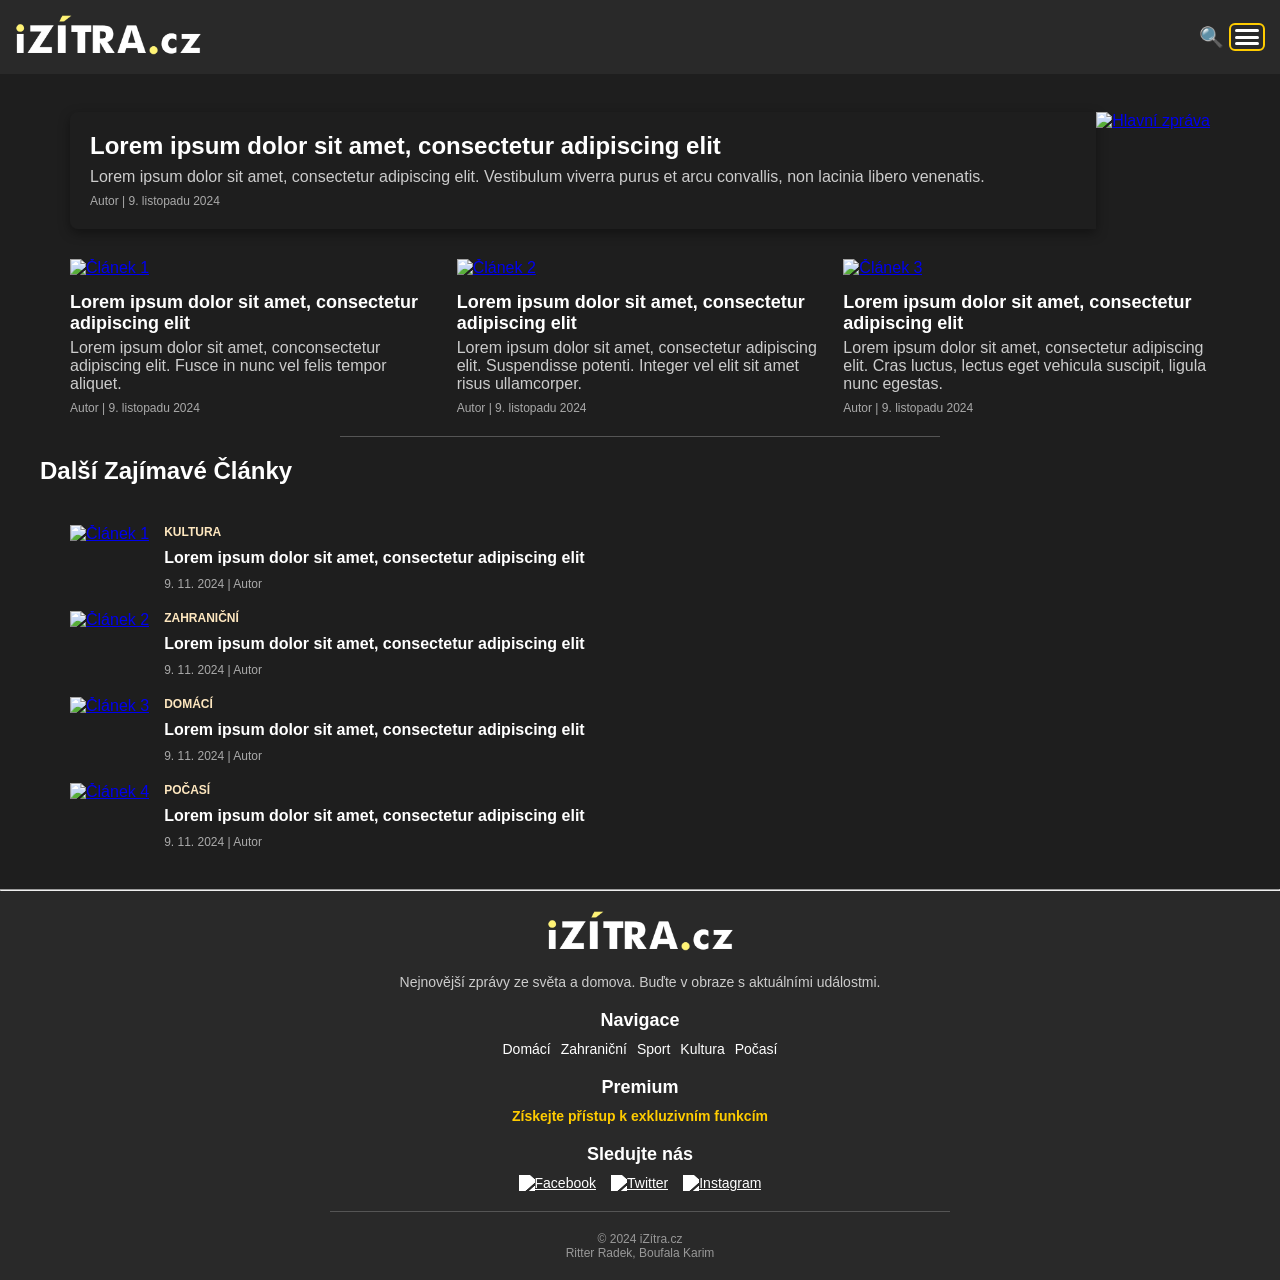
==== commit 87fe0c23: "pocasi.html dunzo" ====
--- a/index.html
+++ b/index.html
@@ -11,7 +11,7 @@
     <!-- Header -->
     <header class="header">
         <a href="index.html" class="brand">
-            <img src="images/logo.png" alt="iZITRA.cz Logo">
+            <img src="images/logo.png" alt="Logo iZítra.cz">
         </a>
 
         <!-- Navigation -->
--- a/style.css
+++ b/style.css
@@ -50,7 +50,7 @@
     align-items: center;
     justify-content: space-between;
     padding: 15px;
-    background-color: var(--color-surface-light);
+    background-color: var(--color-surface);
     position: fixed;
     width: 100%;
     top: 0;
@@ -117,8 +117,8 @@
 .nav-links li a {
     text-decoration: none;
     color: var(--text-primary);
-    padding: 0.5rem 1rem;
-    font-size: 1rem;
+    padding: 8px 16px;
+    font-size: 16px;
     transition: color 0.3s ease;
 }
 
@@ -127,11 +127,11 @@
 }
 
 .nav-links .premium {
+    padding: 8px 16px;
     background-color: var(--color-primary);
-    color: var(--color-surface-light);
-    border-radius: 5px;
+    color: #000000;
+    border-radius: 4px;
     font-weight: bold;
-    padding: 0.5rem 1rem;
 }
 
 .nav-links .premium:hover {
@@ -172,11 +172,13 @@
 
 .search-input {
     width: 100%;
-    padding: 8px 40px 8px 12px;
-    border: 1px solid #555555;
-    border-radius: 4px;
-    background-color: #444444;
-    color: var(--text-primary);
+    padding: 10px 40px 10px 14px;
+    border: 1px solid var(--color-surface-bright);
+    border-radius: 8px;
+    background-color: var(--color-surface-light);
+    color: var(--text-muted);
+    font-size: var(--font-size-md);
+    transition: border-color 0.3s ease, box-shadow 0.3s ease;
 }
 
 .search-input:focus {
@@ -188,22 +190,19 @@
 .search-submit {
     position: absolute;
     right: 8px;
-    top: 50%;
+    top: 47.5%;
     transform: translateY(-50%);
     background: none;
     border: none;
-    color: var(--text-primary);
+    color: var(--text-dim);
     cursor: pointer;
-    /* Increase hitbox size */
-    padding: 10px;
-    /* Make the icon larger */
-    font-size: 18px;
-    /* Smooth hover effect */
-    transition: color 0.3s ease;
+    padding: 0 10px;
+    font-size: var(--font-size-lg);
+    transition: color 0.2s ease;
 }
 
 .search-submit:hover {
-    color: var(--color-primary);
+    color: var(--text-primary);
 }
 
 .search-toggle {
@@ -223,7 +222,7 @@
     color: var(--color-surface-light);
 }
 
-@media (max-width: 1300px) {
+@media screen and (max-width: 1300px) {
     .burger-menu {
         display: flex;
     }
@@ -294,6 +293,28 @@
 
 }
 
+/* Breadcrumb navigation */
+.breadcrumb {
+    margin: 20px 30px;
+    font-size: var(--font-size-xs);
+  }
+  
+  .breadcrumb a {
+    color: var(--text-dim);
+    text-decoration: none;
+  }
+  
+  .breadcrumb a:hover {
+    text-decoration: underline;
+  }
+
+  .breadcrumb-separator {
+    color: var(--text-dim); /* Same color as the breadcrumb links */
+    margin: 0 2px 0 4px;    /* Optional: add spacing around the separator */
+    white-space: nowrap; /* Prevents the separator from wrapping */
+    display: inline-block; /* Allows the transform to work properly */
+    transform: scaleY(1.5); /* Scales the separator height by 1.5 times */
+}
 
 
 
@@ -659,7 +680,7 @@
 }
 
 .recommended-articles h2 {
-    margin-bottom: 20px;
+    margin: 0 0 5px 10px;
 }
 
 /* Horizontální rozložení doporučených článků */
@@ -681,6 +702,22 @@
 .recommended-article-list .list-item img {
     border-radius: 8px;
     margin-right: 15px;
+}
+
+@media screen and (max-width: 800px) {
+    .recommended-article-list {
+        flex-direction: column;
+        padding: 0 15px;
+    }
+    
+    .recommended-article-list .list-item {
+        width: 90%; /* Wider items in column layout */
+    }
+
+    .recommended-articles h2 {
+        margin: 0 0 25px 15px;
+        font-size: var(--font-size-ml);
+    }
 }
 
 /* Komentáře */
@@ -801,7 +838,9 @@
 
 /* POCASI */
 /* Weather Forecast Grid */
+
 .forecast-grid {
+    position: relative;
     display: grid;
     grid-template-columns: repeat(auto-fit, minmax(125px, 1fr));
     gap: 16px;
@@ -825,6 +864,40 @@
 .forecast-card:hover .day {
     color: var(--color-primary);
     transition: color 0.2s ease;
+}
+
+/* Navigation arrows for mobile */
+.nav-arrow {
+    position: absolute;
+    background: var(--color-surface);
+    border: none;
+    color: var(--text-primary);
+    font-size: var(--font-size-ml);
+    width: 32px;
+    height: 32px;
+    border-radius: 50%;
+    cursor: pointer;
+    display: flex;
+    align-items: center;
+    justify-content: center;
+    transition: all 0.3s ease;
+}
+
+.nav-arrow.right {
+    display: none;
+    left: 97.5%;
+    top: 40%;
+}
+
+.nav-arrow.left {
+    display: none;
+    right: 97.5%;
+    top: 40%;
+}
+
+.nav-arrow:hover {
+    background: var(--color-surface-light);
+    color: var(--color-primary);
 }
 
 .day {
@@ -958,12 +1031,6 @@
     pointer-events: auto;
 }
 
-@media screen and (max-width: 1024px) {
-    .weather-box {
-        display: none;
-    }
-}
-
 .weather-box:hover {
     transform: scale(1.025);
     z-index: 2;
@@ -989,7 +1056,6 @@
     width: 70%;
     height: auto;
     object-fit: cover;
-    border-radius: 8px;
 }
 
 .date-overlay {
@@ -1001,6 +1067,41 @@
     border-radius: 4px;
     font-size: var(--font-size-sm);
     z-index: 1;
+}
+
+@media screen and (max-width: 1024px) {
+    .weather-box {
+        display: none;
+    }
+    .scroll-arrows {
+        display: none;
+    }
+    .weather-map {
+        width: 90%;
+    }
+    .nav-arrow.right {
+        display: flex;
+    }
+    .nav-arrow.left {
+        display: flex;
+    }
+    .forecast-card:nth-child(7), .forecast-card:nth-child(6), .forecast-card:nth-child(5) {
+        display: none;
+    }
+}
+
+@media screen and (max-width: 640px) {
+    .map-container {
+        padding: 0;
+        height: auto;
+        margin: 8px 24px;
+    }
+    .date-overlay {
+        display: none;
+    }
+    .forecast-card:nth-child(4), .forecast-card:nth-child(3) {
+        display: none;
+    }
 }
 
 /* VYHLEDAVANI */
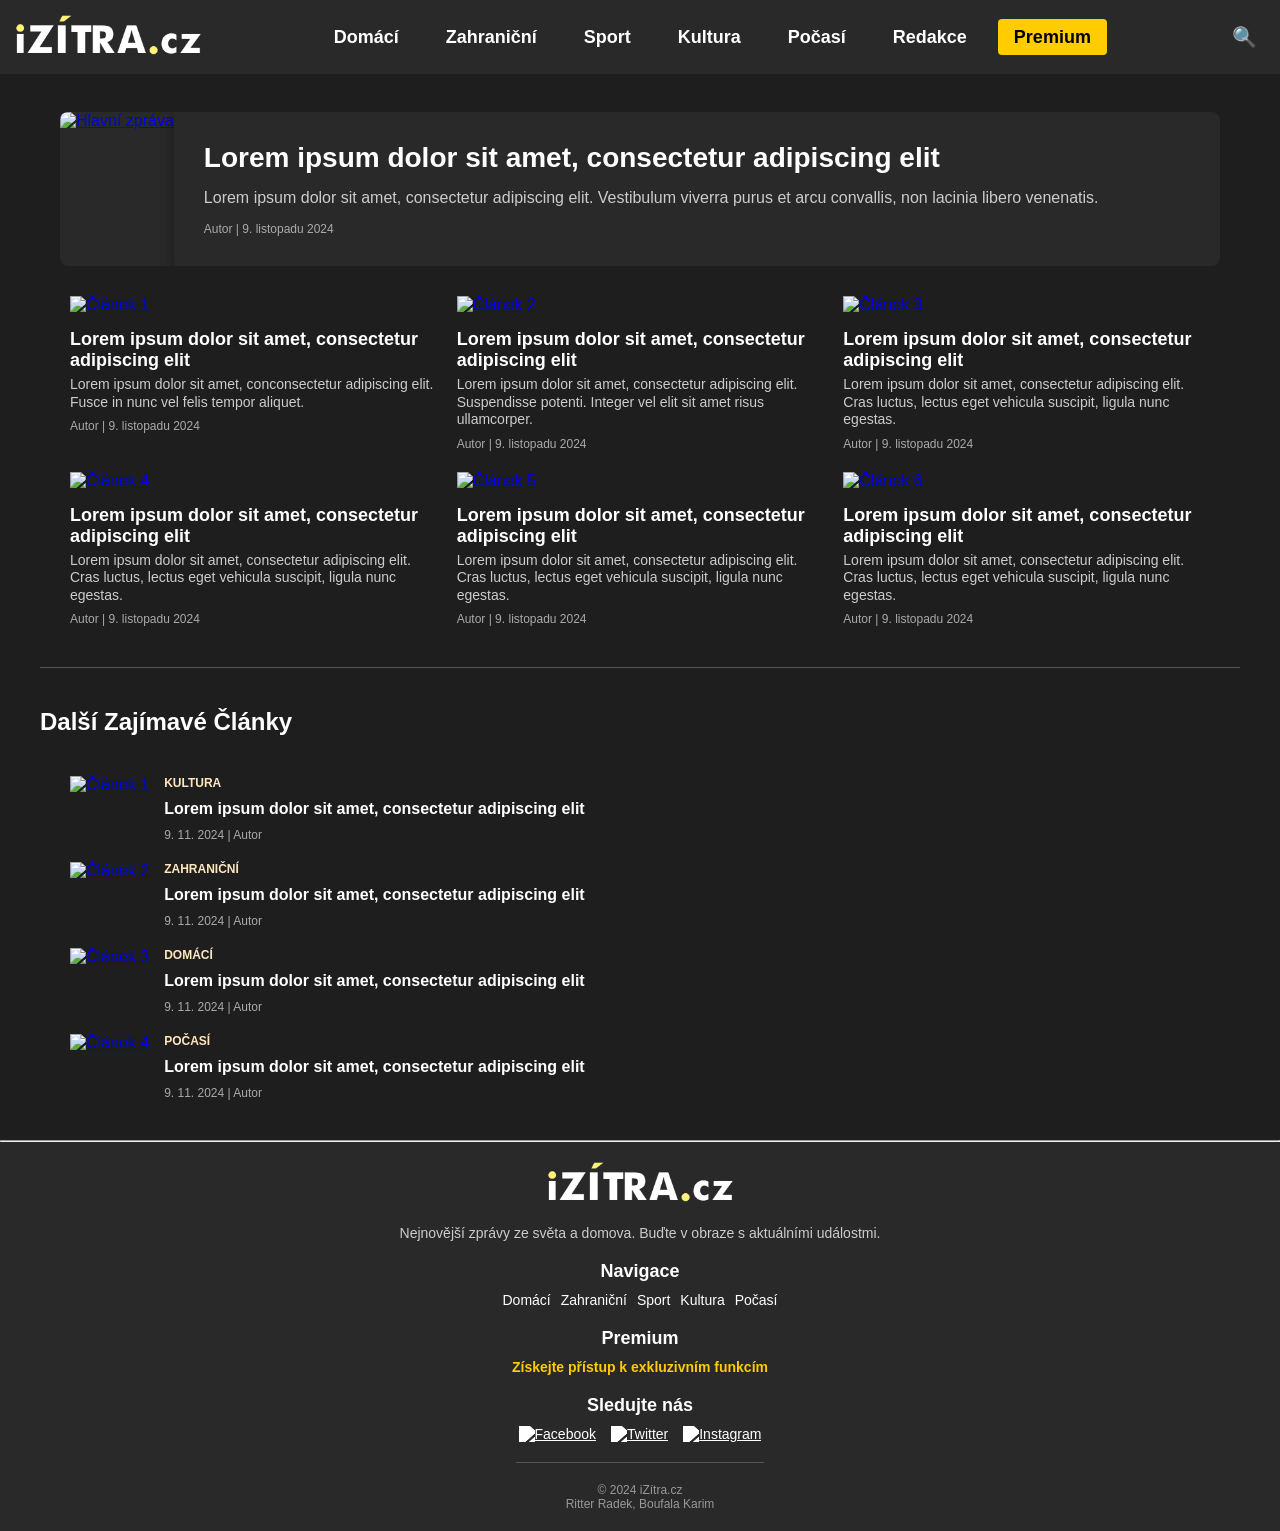
==== commit e5b1cb52: "index úpravy" ====
--- a/index.html
+++ b/index.html
@@ -23,7 +23,7 @@
                 <li><a href="kultura.html">Kultura</a></li>
                 <li><a href="pocasi.html">Počasí</a></li>
                 <li><a href="redakce.html">Redakce</a></li>
-                <li><a href="premium.html" class="premium">Premium</a></li>
+                <li><a href="premium.html" class="premium no-highlight">Premium</a></li>
             </ul>
         </nav>
 
@@ -90,7 +90,7 @@
                 <a href="clanek.html"><img src="https://picsum.photos/600/400" alt="Hlavní zpráva"></a>
                 <div class="featured-article-content">
                     <h1><a href="clanek.html" class="article-link">Lorem ipsum dolor sit amet, consectetur adipiscing elit</a></h1>
-                    <p class="article-description">Lorem ipsum dolor sit amet, consectetur adipiscing elit. Vestibulum viverra purus et arcu convallis, non lacinia libero venenatis.</p>
+                    <p class="featured-article-description">Lorem ipsum dolor sit amet, consectetur adipiscing elit. Vestibulum viverra purus et arcu convallis, non lacinia libero venenatis.</p>
                     <span class="date-author">Autor | 9. listopadu 2024</span>
                 </div>
             </section>
@@ -115,11 +115,29 @@
                     <p class="article-description">Lorem ipsum dolor sit amet, consectetur adipiscing elit. Cras luctus, lectus eget vehicula suscipit, ligula nunc egestas.</p>
                     <span class="date-author">Autor | 9. listopadu 2024</span>
                 </article>
+                <article class="item">
+                    <a href="clanek.html"><img src="https://picsum.photos/300/200?random=4" alt="Článek 4"></a>
+                    <h2><a href="clanek.html" class="article-link">Lorem ipsum dolor sit amet, consectetur adipiscing elit</a></h2>
+                    <p class="article-description">Lorem ipsum dolor sit amet, consectetur adipiscing elit. Cras luctus, lectus eget vehicula suscipit, ligula nunc egestas.</p>
+                    <span class="date-author">Autor | 9. listopadu 2024</span>
+                </article>
+                <article class="item">
+                    <a href="clanek.html"><img src="https://picsum.photos/300/200?random=5" alt="Článek 5"></a>
+                    <h2><a href="clanek.html" class="article-link">Lorem ipsum dolor sit amet, consectetur adipiscing elit</a></h2>
+                    <p class="article-description">Lorem ipsum dolor sit amet, consectetur adipiscing elit. Cras luctus, lectus eget vehicula suscipit, ligula nunc egestas.</p>
+                    <span class="date-author">Autor | 9. listopadu 2024</span>
+                </article>
+                <article class="item">
+                    <a href="clanek.html"><img src="https://picsum.photos/300/200?random=6" alt="Článek 6"></a>
+                    <h2><a href="clanek.html" class="article-link">Lorem ipsum dolor sit amet, consectetur adipiscing elit</a></h2>
+                    <p class="article-description">Lorem ipsum dolor sit amet, consectetur adipiscing elit. Cras luctus, lectus eget vehicula suscipit, ligula nunc egestas.</p>
+                    <span class="date-author">Autor | 9. listopadu 2024</span>
+                </article>
             </section>
 
             <hr class="section-divider">
 
-            <h2>Další Zajímavé Články</h2>
+            <h2 class="other-articles">Další Zajímavé Články</h2>
 
             <!-- Vertical list of articles -->
             <section class="article-list-vertical">
@@ -128,7 +146,7 @@
                     <div class="list-content">
                         <span class="category">KULTURA</span>
                         <h3><a href="clanek.html" class="article-link">Lorem ipsum dolor sit amet, consectetur adipiscing elit</a></h3>
-                        <p class="date-author">9. 11. 2024 | Autor</p>
+                        <span class="date-author">9. 11. 2024 | Autor</span>
                     </div>
                 </article>
                 <article class="list-item">
@@ -136,7 +154,7 @@
                     <div class="list-content">
                         <span class="category">ZAHRANIČNÍ</span>
                         <h3><a href="clanek.html" class="article-link">Lorem ipsum dolor sit amet, consectetur adipiscing elit</a></h3>
-                        <p class="date-author">9. 11. 2024 | Autor</p>
+                        <span class="date-author">9. 11. 2024 | Autor</span>
                     </div>
                 </article>
                 <article class="list-item">
@@ -144,7 +162,7 @@
                     <div class="list-content">
                         <span class="category">DOMÁCÍ</span>
                         <h3><a href="clanek.html" class="article-link">Lorem ipsum dolor sit amet, consectetur adipiscing elit</a></h3>
-                        <p class="date-author">9. 11. 2024 | Autor</p>
+                        <span class="date-author">9. 11. 2024 | Autor</span>
                     </div>
                 </article>
                 <article class="list-item">
@@ -152,7 +170,7 @@
                     <div class="list-content">
                         <span class="category">POČASÍ</span>
                         <h3><a href="clanek.html" class="article-link">Lorem ipsum dolor sit amet, consectetur adipiscing elit</a></h3>
-                        <p class="date-author">9. 11. 2024 | Autor</p>
+                        <span class="date-author">9. 11. 2024 | Autor</span>
                     </div>
                 </article>
             </section>
--- a/style.css
+++ b/style.css
@@ -46,27 +46,26 @@
 
 /* Base header layout */
 .header {
+    width: 100%;
+    padding: 15px;
+    background-color: var(--color-surface);
     display: flex;
     align-items: center;
     justify-content: space-between;
-    padding: 15px;
-    background-color: var(--color-surface);
     position: fixed;
-    width: 100%;
     top: 0;
     z-index: 1000;
 }
 
 .brand img {
     height: 40px;
-    transition: all 0.3s ease;
 }
 
 .burger-menu {
     display: none;
     flex-direction: column;
     justify-content: space-between;
-    width: 36px;
+    width: 32px;
     height: 28px;
     background-color: var(--color-surface-bright-bg);
     border: 2px solid var(--color-primary);
@@ -74,7 +73,6 @@
     cursor: pointer;
     align-items: center;
     padding: 4px;
-    transition: background-color 0.3s ease, border-color 0.3s ease;
     order: 3;
 }
 
@@ -112,30 +110,36 @@
     gap: 15px;
     flex-grow: 1;
     justify-content: center;
+    text-align: center; /* Center text alignment for burger menu */
 }
 
 .nav-links li a {
+    padding: 8px 16px;
+    color: var(--text-primary);
+    font-weight: bold;
+    font-size: var(--font-size-ml);
+    transition: color 0.3s ease;
     text-decoration: none;
-    color: var(--text-primary);
-    padding: 8px 16px;
-    font-size: 16px;
-    transition: color 0.3s ease;
 }
 
 .nav-links li a:hover {
     color: var(--color-primary);
+}
+
+.nav-links .premium.no-highlight {
+    color: #000000;
 }
 
 .nav-links .premium {
     padding: 8px 16px;
     background-color: var(--color-primary);
-    color: #000000;
     border-radius: 4px;
     font-weight: bold;
 }
 
 .nav-links .premium:hover {
-    filter: brightness(1.1);
+    transition: filter 0.3s ease;
+    filter: brightness(1.2);
 }
 
 /* Desktop search */
@@ -159,7 +163,7 @@
     left: 0;
     width: 100%;
     padding: 15px;
-    background-color: var(--color-surface-light);
+    background-color: var(--color-surface);
     z-index: 999;
 }
 
@@ -212,17 +216,22 @@
     color: var(--text-primary);
     font-size: 20px;
     cursor: pointer;
-    padding: 0.5rem;
+    padding: 8px;
     border-radius: 50%;
     transition: background-color 0.3s ease;
 }
 
-.search-toggle:hover {
-    background-color: var(--color-primary);
-    color: var(--color-surface-light);
-}
-
-@media screen and (max-width: 1300px) {
+@media screen and (max-width: 1400px) {
+    .search-toggle, .search-mobile.active {
+        display: block; /* Show the toggle button for mobile */
+    }
+
+    .search-desktop {
+        display: none;
+    }
+}
+
+@media screen and (max-width: 1100px) {
     .burger-menu {
         display: flex;
     }
@@ -230,67 +239,30 @@
     .nav-links {
         display: none;
         flex-direction: column;
-        gap: 15px;
-        background-color: var(--color-surface-light);
+        gap: 5px;
+        background-color: var(--color-surface);
         position: absolute;
         top: 100%;
         right: 0;
         left: 0;
         padding: 15px;
         z-index: 999;
+        align-items: center; /* Center items horizontally */
+        width: 100%; /* Full width for proper centering */
     }
 
     .nav-links.active {
         display: flex;
     }
 
-    .search {
-        display: none; /* Hide the search bar by default on mobile */
-    }
-
-    .search.active {
-        display: flex; /* Show the search bar when toggled */
-        position: fixed;
-        top: 60px; /* Align it directly below the navbar */
-        width: 100%;
-        background-color: var(--color-surface-light);
-        padding: 15px;
-    }
-
-    .search-toggle {
-        display: block; /* Show the toggle button for mobile */
-    }
-
-    .search-desktop {
-        display: none;
-    }
-
-    .search-toggle {
-        display: flex;
-        align-items: center;
-        justify-content: center;
-        width: 36px;
-        height: 36px;
-        border: none;
-        background: none;
-        color: var(--text-primary);
-        cursor: pointer;
-        border-radius: 50%;
-    }
-
-    .search-mobile.active {
-        display: block;
-    }
-
-    .search-form {
-        position: relative; /* Reinforce relative positioning */
-        width: 100%;
-    }
-
-    .search-input {
-        width: 100%;
-    }
-
+    .nav-links li {
+        width: 75%;
+    }
+
+    .nav-links li a {
+        display: block; /* Make links block level for full clickable area */
+        padding: 12px 16px; /* Slightly larger padding for mobile */
+    }
 }
 
 /* Breadcrumb navigation */
@@ -377,17 +349,16 @@
 /* Featured article with connected image and text */
 .featured-article {
     display: flex;
-    flex-direction: row-reverse;
-    padding: 10px 30px;
-    margin: 20px 0;
-    width: 100%;
+    flex-direction: column;
+    margin: 20px 15px;
+    background: var(--color-surface);
+    border-radius: 8px;
+    overflow: hidden;
 }
 
 .featured-article-content {
     flex: 1;
     padding: 20px;
-    border-top-left-radius: 8px;
-    border-bottom-left-radius: 8px;
     box-shadow: 0px 4px 12px rgba(0, 0, 0, 0.4);
 }
 
@@ -395,10 +366,35 @@
     margin-bottom: 8px;
 }
 
-.article-description {
+.featured-article a img {
+    width: 100%;
+    height: 100%;
+    object-fit: cover;
+}
+
+.featured-article h1 {
+    font-size: var(--font-size-xl);
+    margin-bottom: 10px;
+}
+
+.featured-article-description {
     font-size: var(--font-size-md);
     color: var(--text-secondary);
     margin: 5px 0;
+}
+
+.article-description {
+    font-size: var(--font-size-sm);
+    color: var(--text-secondary);
+    margin: 5px 0;
+    line-height: 1.25; /* Výška řádku pro lepší čitelnost */
+}
+
+.small-article-description {
+    font-size: var(--font-size-sm); /* Velikost textu náhledu */
+    color: var(--text-secondary); /* Barva textu náhledu */
+    margin-top: 8px;
+    line-height: 1.5; /* Výška řádku pro lepší čitelnost */
 }
 
 .date-author {
@@ -407,6 +403,31 @@
     margin-top: 10px;
 }
 
+@media (min-width: 900px) {
+    .featured-article {
+        flex-direction: row;
+        margin: 30px 20px;
+        max-height: 400px;
+    }
+
+    .featured-article img {
+        width: 50%;
+        height: 400px;
+    }
+
+    .featured-article-content {
+        width: 50%;
+        padding: 30px;
+        display: flex;
+        flex-direction: column;
+        justify-content: center;
+    }
+
+    .featured-article h1 {
+        font-size: var(--font-size-xxl);
+    }
+}
+
 /* Odkazy v nadpisech článků */
 .article-link {
     color: var(--text-primary);
@@ -418,10 +439,10 @@
     color: var(--color-primary);
 }
 
-/* Horizontal grid article list */
+/* Horizontal grid article list*/
 .article-list-horizontal {
     display: grid;
-    grid-template-columns: repeat(3, 1fr); /* Creates 3 equal columns */
+    grid-template-columns: repeat(3, 1fr); /* 3 columns by default */
     gap: 20px;
     padding: 0 30px;
 }
@@ -436,6 +457,13 @@
     font-size: var(--font-size-ml);
     color: var(--text-primary);
     margin-top: 5px;
+}
+
+/* Mobile layout */
+@media (max-width: 900px) {
+    .article-list-horizontal {
+        grid-template-columns: repeat(2, 1fr); /* 2 columns on smaller screens */
+    }
 }
 
 /* Vertical grid article list */
@@ -475,13 +503,6 @@
     font-size: var(--font-size-md);
     color: var(--text-primary);
     margin-top: 5px;
-}
-
-.small-article-description {
-    font-size: var(--font-size-sm); /* Velikost textu náhledu */
-    color: var(--text-secondary); /* Barva textu náhledu */
-    margin-top: 8px;
-    line-height: 1.5; /* Výška řádku pro lepší čitelnost */
 }
 
 /* Divider */
@@ -582,12 +603,9 @@
     transform: scale(1.1);
 }
 
-.section-divider {
-    margin: 20px auto; /* Centers the line horizontally */
-    width: 50%; /* Narrower line */
-    border: 0;
-    border-top: 1px solid #555555;
-    display: block; /* Ensures it behaves like a block element */
+.footer hr {
+    width: 20%;
+    margin: 20px auto 20px auto;
 }
 
 .copyright {
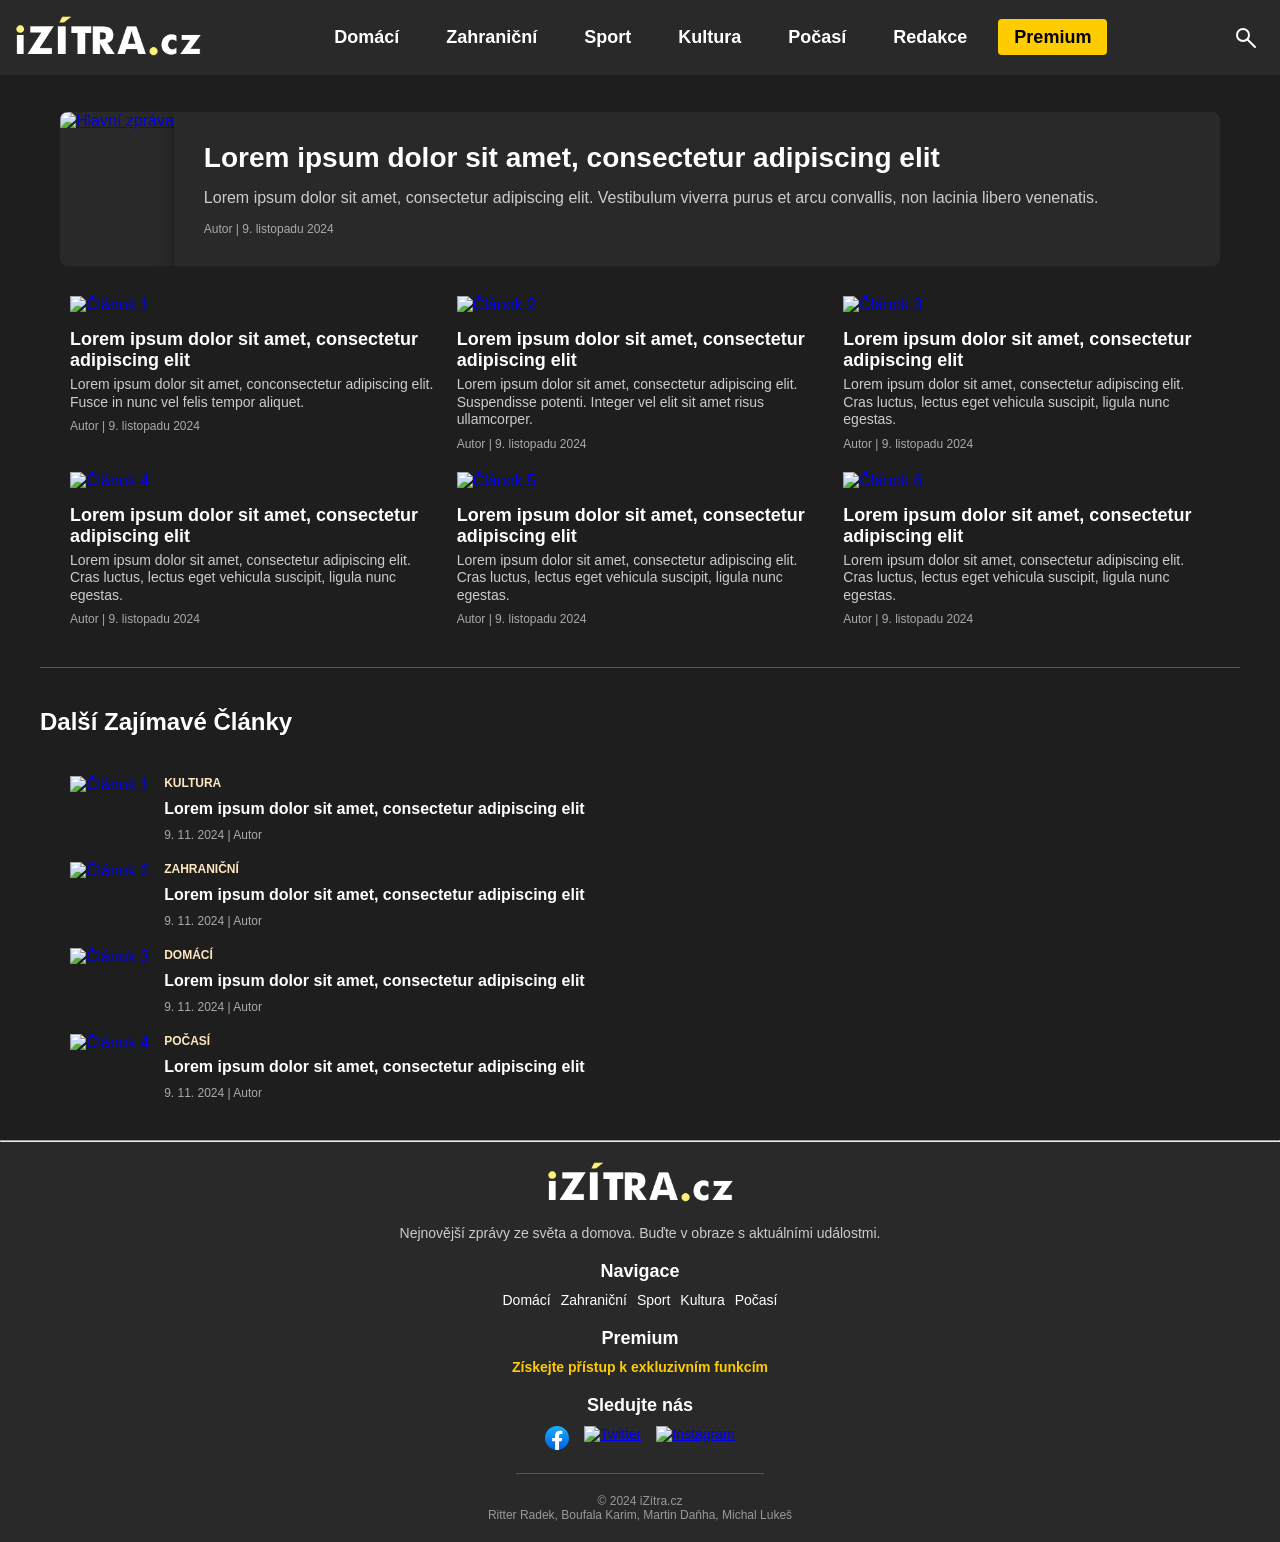
==== commit ab82dc23: "Navbar and footer added on every site, minor adjustments" ====
--- a/index.html
+++ b/index.html
@@ -6,8 +6,10 @@
     <title>iZítra.cz</title>
     <link rel="icon" href="images/cool.png" type="image/png">
     <link rel="stylesheet" href="style.css">
+
 </head>
 <body>
+
     <!-- Header -->
     <header class="header">
         <a href="index.html" class="brand">
@@ -37,7 +39,10 @@
 
         <!-- Mobile Search Toggle -->
         <button class="search-toggle" aria-label="Search">
-            🔍
+            <svg xmlns="http://www.w3.org/2000/svg" width="24" height="24" viewBox="0 0 24 24" fill="none" stroke="currentColor" stroke-width="2" stroke-linecap="round" stroke-linejoin="round">
+                <circle cx="10" cy="10" r="6"></circle>
+                <line x1="15" y1="15" x2="22" y2="22"></line>
+              </svg>                                                      
         </button>
 
         <!-- Burger menu -->
@@ -55,31 +60,6 @@
             <button type="submit" class="search-submit">›</button>
         </form>
     </div>
-
-    <script>
-        // Toggle hamburger menu
-        const burgerMenu = document.querySelector('.burger-menu');
-        const navLinks = document.querySelector('.nav-links');
-
-        burgerMenu.addEventListener('click', () => {
-            navLinks.classList.toggle('active');
-            burgerMenu.classList.toggle('open');
-        });
-
-        // Toggle search field visibility on mobile
-        const searchToggle = document.querySelector('.search-toggle');
-        const search = document.querySelector('.search');
-
-        searchToggle.addEventListener('click', () => {
-            search.classList.toggle('active');
-        });
-
-        const searchMobile = document.querySelector('.search-mobile');
-
-        searchToggle.addEventListener('click', () => {
-            searchMobile.classList.toggle('active');
-        });
-    </script>
 
     <hr class="lines-header"></hr>
 
@@ -203,17 +183,18 @@
             <div class="footer-social">
                 <h4>Sledujte nás</h4>
                 <div class="social-icons">
-                    <a href="#"><img src="icon-facebook.svg" alt="Facebook"></a>
-                    <a href="#"><img src="icon-twitter.svg" alt="Twitter"></a>
-                    <a href="#"><img src="icon-instagram.svg" alt="Instagram"></a>
+                    <a href="#"><img src="images/icon-facebook.svg" alt="Facebook"></a>
+                    <a href="#"><img src="images/icon-twitter.svg" alt="Twitter"></a>
+                    <a href="#"><img src="images/icon-instagram.svg" alt="Instagram"></a>
                 </div>
             </div>
         </div>
-        <hr class="section-divider" />
+        <hr class="section-divider"/>
         <p class="copyright">
             &copy; 2024 iZítra.cz<br>
-            Ritter Radek, Boufala Karim
+            Ritter Radek, Boufala Karim, Martin Daňha, Michal Lukeš
         </p>
     </footer>
+    <script src="main.js"></script>
 </body>
 </html>
--- a/style.css
+++ b/style.css
@@ -219,6 +219,7 @@
     padding: 8px;
     border-radius: 50%;
     transition: background-color 0.3s ease;
+    transform: translateY(2px);
 }
 
 @media screen and (max-width: 1400px) {
@@ -290,15 +291,6 @@
 
 
 
-
-
-
-
-
-
-
-
-
 /* Main content container */
 /* Hlavní obsah s dolním odsazením */
 .main-content {
@@ -595,7 +587,6 @@
 .social-icons a img {
     width: 24px;
     height: 24px;
-    filter: brightness(0) invert(1);
     transition: transform 0.3s;
 }
 
@@ -759,89 +750,146 @@
     margin-bottom: 20px;
 }
 
+/*Koentáře*/
+/* Comments section - Mobile first */
+.comments-section {
+    padding: 20px 15px;
+    margin: 30px 0;
+    background-color: var(--color-surface);
+    border-radius: 8px;
+}
+
+.comments-section h2 {
+    font-size: var(--font-size-xl);
+    margin-bottom: 20px;
+    color: var(--text-primary);
+}
+
 .comment-form {
-    display: flex;
+    margin-bottom: 30px;
+    display: flex;
+    flex-direction: row; /* Change to row to place button next to input */
     gap: 10px;
+    align-items: stretch; /* Make children stretch to match heights */
 }
 
 .comment-input {
     flex: 1;
-    padding: 10px;
-    border: 1px solid #555555;
+    min-height: 50px;
+    padding: 12px;
+    border: 1px solid var(--color-surface-light);
+    border-radius: 8px;
+    background-color: var(--color-surface-bright);
+    color: var(--text-primary);
+    resize: vertical;
+}
+
+.comment-submit {
+    align-self: stretch; /* Make button stretch to match input height */
+    padding: 0 25px;
+    background-color: var(--color-primary);
+    color: var(--color-background);
+    border: none;
     border-radius: 4px;
-    background-color: var(--color-surface-bright);
-    color: var(--text-primary);
-    resize: none;
+    font-weight: bold;
+    cursor: pointer;
+    transition: filter 0.3s ease;
+}
+
+.comment-submit:hover {
+    filter: brightness(1.1);
+}
+
+.comments-list {
+    display: flex;
+    flex-direction: column;
+    gap: 20px;
+}
+
+.comment {
+    display: flex;
+    gap: 15px;
+    padding: 15px;
+    background-color: var(--color-surface-light);
+    border-radius: 8px;
+}
+
+.comment-avatar img {
+    width: 40px;
+    height: 40px;
+    border-radius: 50%;
+    object-fit: cover;
+}
+
+.comment-body {
+    flex: 1;
+}
+
+.comment-header {
+    display: flex;
+    justify-content: space-between;
+    align-items: center;
+    margin-bottom: 8px;
+}
+
+.comment-header h3 {
     font-size: var(--font-size-md);
-}
-
-.comment-submit {
-    padding: 10px 20px;
-    border: none;
-    background-color: #c60707;
-    color: white;
-    border-radius: 4px;
-    font-size: var(--font-size-md);
-    cursor: pointer;
-    transition: background-color 0.3s;
-}
-
-.comment-submit:hover {
-    background-color: #ff0000;
-}
-
-.comments-list {
-    display: flex;
-    flex-direction: column;
-    gap: 15px;
-}
-
-.comment {
-    display: flex;
-    gap: 15px;
-    align-items: flex-start;
-    padding: 15px;
-    background-color: var(--color-surface-bright);
-    border-radius: 8px;
-    box-shadow: 0 1px 3px rgba(0, 0, 0, 0.3);
-}
-
-.comment-user-icon {
-    align-self: center;
-    width: 50px;
-    height: 50px;
-    object-fit: cover;
-}
-
-.comment-content {
-    flex: 1;
-}
-
-.comment-author {
-    font-weight: bold;
-    font-size: var(--font-size-md);
-    color: var(--color-primary);
-    margin-bottom: 5px;
-}
-
-.comment-text {
-    font-size: var(--font-size-md);
-    color: var(--text-primary);
-    margin-bottom: 10px;
-}
-
-.comment-footer {
-    display: flex;
-    gap: 10px;
+    color: var(--text-primary);
+}
+
+.comment-date {
+    font-size: var(--font-size-xs);
+    color: var(--text-muted);
+}
+
+.comment-body p {
     font-size: var(--font-size-sm);
-    color: var(--text-muted);
-}
-
-.comment-date {
-    margin-top: 2px;
-    font-size: var(--font-size-xs);
-    color: #888888;
-}
+    color: var(--text-secondary);
+    line-height: 1.5;
+}
+
+/* Desktop styles */
+@media (min-width: 768px) {
+    .comments-section {
+        padding: 30px;
+        margin: 40px 0;
+    }
+
+    .comment-form {
+        flex-direction: row;
+        align-items: flex-start;
+    }
+
+    .comment-input {
+        flex: 1;
+    }
+
+    .comment-submit {
+        padding: 12px 30px;
+    }
+
+    .comment {
+        padding: 20px;
+    }
+
+    .comment-avatar img {
+        width: 50px;
+        height: 50px;
+    }
+}
+
+
+
+
+
+
+
+
+
+
+
+
+
 
 .action-item {
     font-size: var(--font-size-sm);
@@ -1518,7 +1566,7 @@
     flex-shrink: 0; /* Zabránění zmenšení ikony při úbytku šířky stránek */
     align-items: center;
     justify-content: center;
-    background-color: var(--color-background);
+    /*background-color: var(--color-background);*/
     transition: transform 0.2s;
 }
 
@@ -1526,14 +1574,8 @@
     transform: scale(1.1); /* Zvětšení ikony při najetí myší - legitimace responzivity */
 }
 
-.social-icon svg {
-    fill: var(--text-primary);
-    width: 24px;
-    height: 24px;
-    transform: translate(24%, 24%); /* Transformace pro centrování SVG ikony, aby seděla do rámečku */
-}
-
-/* Barvy pro jednotlivé sociální sítě */
+
+/* Barvy pro jednotlivé sociální sítě 
 .instagram {
     background-color: #E4405F;
 }
@@ -1549,6 +1591,7 @@
 .twitter {
     background-color: #000000;
 }
+*/
 
 /* Nastavení ikony email, telefon a LinkedIn */
 .contact-choice {
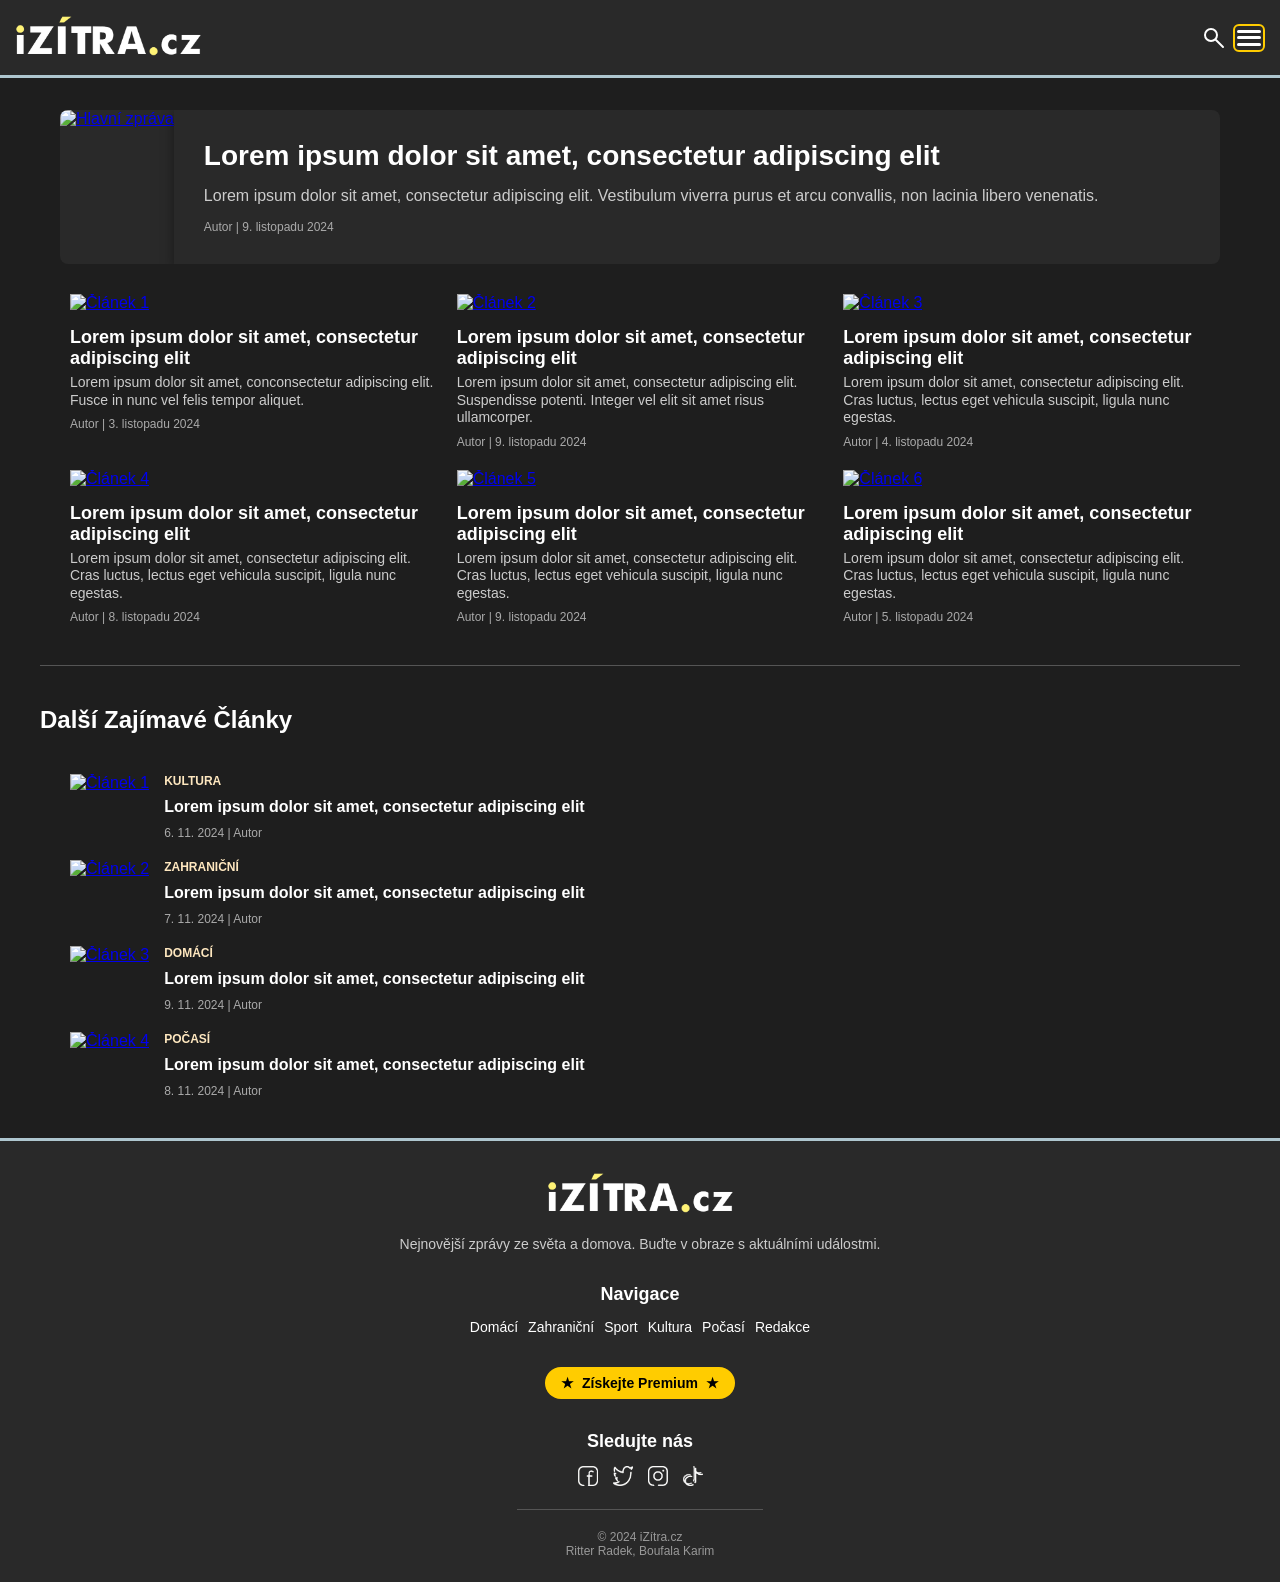
==== commit ed1f8195: "Konečná 100% finalizace stránek" ====
--- a/index.html
+++ b/index.html
@@ -1,22 +1,23 @@
 <!DOCTYPE html>
 <html lang="cs">
+<!-- Hlava stránky s meta tagy a odkazy na styly -->
 <head>
     <meta charset="UTF-8">
+    <!-- Nastavení viewportu pro správné zobrazení na mobilních zařízeních -->
     <meta name="viewport" content="width=device-width, initial-scale=1.0">
+    <meta name="description" content="iZítra.cz - vítejte na úvodní stránce iZítra.cz, kde se dovíte zprávy ze světa a domova">
     <title>iZítra.cz</title>
     <link rel="icon" href="images/cool.png" type="image/png">
     <link rel="stylesheet" href="style.css">
-
 </head>
 <body>
-
-    <!-- Header -->
+    <!-- Počáteční hlavička stránky -->
     <header class="header">
         <a href="index.html" class="brand">
             <img src="images/logo.png" alt="Logo iZítra.cz">
         </a>
 
-        <!-- Navigation -->
+        <!-- Navigace -->
         <nav class="nav">
             <ul class="nav-links">
                 <li><a href="domaci.html">Domácí</a></li>
@@ -25,47 +26,48 @@
                 <li><a href="kultura.html">Kultura</a></li>
                 <li><a href="pocasi.html">Počasí</a></li>
                 <li><a href="redakce.html">Redakce</a></li>
-                <li><a href="premium.html" class="premium no-highlight">Premium</a></li>
+                <li><a href="premium.html" class="premium no-glow">Premium</a></li>
             </ul>
         </nav>
 
-        <!-- Desktop Search -->
-        <div class="search-desktop">
+        <!-- Vyhledávání na webu (desktop) -->
+        <section class="search-desktop">
             <form action="vyhledavani.html" class="search-form">
                 <input type="text" placeholder="Vyhledávání..." class="search-input">
                 <button type="submit" class="search-submit">›</button>
             </form>
-        </div>
-
-        <!-- Mobile Search Toggle -->
-        <button class="search-toggle" aria-label="Search">
+        </section>
+
+        <!-- Ikona mobilního vyhledávání -->
+        <button class="search-toggle">
             <svg xmlns="http://www.w3.org/2000/svg" width="24" height="24" viewBox="0 0 24 24" fill="none" stroke="currentColor" stroke-width="2" stroke-linecap="round" stroke-linejoin="round">
                 <circle cx="10" cy="10" r="6"></circle>
                 <line x1="15" y1="15" x2="22" y2="22"></line>
-              </svg>                                                      
+            </svg>                                                      
         </button>
 
         <!-- Burger menu -->
-        <button class="burger-menu" aria-label="Toggle menu">
+        <button class="burger-menu">
             <span></span>
             <span></span>
             <span></span>
         </button>
     </header>
 
-    <!-- Mobile Search -->
-    <div class="search-mobile">
+    <!-- Vyhledávání na webu (mobilní zařízení) -->
+    <section class="search-mobile">
         <form action="vyhledavani.html" class="search-form">
             <input type="text" placeholder="Vyhledávání..." class="search-input">
             <button type="submit" class="search-submit">›</button>
         </form>
-    </div>
+    </section>
 
     <hr class="lines-header"></hr>
 
+    <!-- Hlavní obsah stránky -->
     <div class="main-content">
         <main>
-            <!-- Featured article -->
+            <!-- Upoutávající článek -->
             <section class="featured-article">
                 <a href="clanek.html"><img src="https://picsum.photos/600/400" alt="Hlavní zpráva"></a>
                 <div class="featured-article-content">
@@ -75,13 +77,13 @@
                 </div>
             </section>
 
-            <!-- Horizontal list of articles -->
+            <!-- Horizontálně zarovnané články -->
             <section class="article-list-horizontal">
                 <article class="item">
                     <a href="clanek.html"><img src="https://picsum.photos/300/200?random=1" alt="Článek 1"></a>
                     <h2><a href="clanek.html" class="article-link">Lorem ipsum dolor sit amet, consectetur adipiscing elit</a></h2>
                     <p class="article-description">Lorem ipsum dolor sit amet, conconsectetur adipiscing elit. Fusce in nunc vel felis tempor aliquet.</p>
-                    <span class="date-author">Autor | 9. listopadu 2024</span>
+                    <span class="date-author">Autor | 3. listopadu 2024</span>
                 </article>
                 <article class="item">
                     <a href="clanek.html"><img src="https://picsum.photos/300/200?random=2" alt="Článek 2"></a>
@@ -93,25 +95,25 @@
                     <a href="clanek.html"><img src="https://picsum.photos/300/200?random=3" alt="Článek 3"></a>
                     <h2><a href="clanek.html" class="article-link">Lorem ipsum dolor sit amet, consectetur adipiscing elit</a></h2>
                     <p class="article-description">Lorem ipsum dolor sit amet, consectetur adipiscing elit. Cras luctus, lectus eget vehicula suscipit, ligula nunc egestas.</p>
+                    <span class="date-author">Autor | 4. listopadu 2024</span>
+                </article>
+                <article class="item">
+                    <a href="clanek.html"><img src="https://picsum.photos/300/200?random=4" alt="Článek 4"></a>
+                    <h2><a href="clanek.html" class="article-link">Lorem ipsum dolor sit amet, consectetur adipiscing elit</a></h2>
+                    <p class="article-description">Lorem ipsum dolor sit amet, consectetur adipiscing elit. Cras luctus, lectus eget vehicula suscipit, ligula nunc egestas.</p>
+                    <span class="date-author">Autor | 8. listopadu 2024</span>
+                </article>
+                <article class="item">
+                    <a href="clanek.html"><img src="https://picsum.photos/300/200?random=5" alt="Článek 5"></a>
+                    <h2><a href="clanek.html" class="article-link">Lorem ipsum dolor sit amet, consectetur adipiscing elit</a></h2>
+                    <p class="article-description">Lorem ipsum dolor sit amet, consectetur adipiscing elit. Cras luctus, lectus eget vehicula suscipit, ligula nunc egestas.</p>
                     <span class="date-author">Autor | 9. listopadu 2024</span>
                 </article>
                 <article class="item">
-                    <a href="clanek.html"><img src="https://picsum.photos/300/200?random=4" alt="Článek 4"></a>
-                    <h2><a href="clanek.html" class="article-link">Lorem ipsum dolor sit amet, consectetur adipiscing elit</a></h2>
-                    <p class="article-description">Lorem ipsum dolor sit amet, consectetur adipiscing elit. Cras luctus, lectus eget vehicula suscipit, ligula nunc egestas.</p>
-                    <span class="date-author">Autor | 9. listopadu 2024</span>
-                </article>
-                <article class="item">
-                    <a href="clanek.html"><img src="https://picsum.photos/300/200?random=5" alt="Článek 5"></a>
-                    <h2><a href="clanek.html" class="article-link">Lorem ipsum dolor sit amet, consectetur adipiscing elit</a></h2>
-                    <p class="article-description">Lorem ipsum dolor sit amet, consectetur adipiscing elit. Cras luctus, lectus eget vehicula suscipit, ligula nunc egestas.</p>
-                    <span class="date-author">Autor | 9. listopadu 2024</span>
-                </article>
-                <article class="item">
                     <a href="clanek.html"><img src="https://picsum.photos/300/200?random=6" alt="Článek 6"></a>
                     <h2><a href="clanek.html" class="article-link">Lorem ipsum dolor sit amet, consectetur adipiscing elit</a></h2>
                     <p class="article-description">Lorem ipsum dolor sit amet, consectetur adipiscing elit. Cras luctus, lectus eget vehicula suscipit, ligula nunc egestas.</p>
-                    <span class="date-author">Autor | 9. listopadu 2024</span>
+                    <span class="date-author">Autor | 5. listopadu 2024</span>
                 </article>
             </section>
 
@@ -119,41 +121,41 @@
 
             <h2 class="other-articles">Další Zajímavé Články</h2>
 
-            <!-- Vertical list of articles -->
-            <section class="article-list-vertical">
+            <!-- Vertikálně zarovnané články -->
+            <aside class="article-list-vertical">
                 <article class="list-item">
                     <a href="clanek.html"><img src="https://picsum.photos/100/100?random=4" alt="Článek 1"></a>
                     <div class="list-content">
                         <span class="category">KULTURA</span>
                         <h3><a href="clanek.html" class="article-link">Lorem ipsum dolor sit amet, consectetur adipiscing elit</a></h3>
+                        <span class="date-author">6. 11. 2024 | Autor</span>
+                    </div>
+                </article>
+                <article class="list-item">
+                    <a href="clanek.html"><img src="https://picsum.photos/100/100?random=5" alt="Článek 2"></a>
+                    <div class="list-content">
+                        <span class="category">ZAHRANIČNÍ</span>
+                        <h3><a href="clanek.html" class="article-link">Lorem ipsum dolor sit amet, consectetur adipiscing elit</a></h3>
+                        <span class="date-author">7. 11. 2024 | Autor</span>
+                    </div>
+                </article>
+                <article class="list-item">
+                    <a href="clanek.html"><img src="https://picsum.photos/100/100?random=6" alt="Článek 3"></a>
+                    <div class="list-content">
+                        <span class="category">DOMÁCÍ</span>
+                        <h3><a href="clanek.html" class="article-link">Lorem ipsum dolor sit amet, consectetur adipiscing elit</a></h3>
                         <span class="date-author">9. 11. 2024 | Autor</span>
                     </div>
                 </article>
                 <article class="list-item">
-                    <a href="clanek.html"><img src="https://picsum.photos/100/100?random=5" alt="Článek 2"></a>
-                    <div class="list-content">
-                        <span class="category">ZAHRANIČNÍ</span>
-                        <h3><a href="clanek.html" class="article-link">Lorem ipsum dolor sit amet, consectetur adipiscing elit</a></h3>
-                        <span class="date-author">9. 11. 2024 | Autor</span>
-                    </div>
-                </article>
-                <article class="list-item">
-                    <a href="clanek.html"><img src="https://picsum.photos/100/100?random=6" alt="Článek 3"></a>
-                    <div class="list-content">
-                        <span class="category">DOMÁCÍ</span>
-                        <h3><a href="clanek.html" class="article-link">Lorem ipsum dolor sit amet, consectetur adipiscing elit</a></h3>
-                        <span class="date-author">9. 11. 2024 | Autor</span>
-                    </div>
-                </article>
-                <article class="list-item">
                     <a href="clanek.html"><img src="https://picsum.photos/100/100?random=7" alt="Článek 4"></a>
                     <div class="list-content">
                         <span class="category">POČASÍ</span>
                         <h3><a href="clanek.html" class="article-link">Lorem ipsum dolor sit amet, consectetur adipiscing elit</a></h3>
-                        <span class="date-author">9. 11. 2024 | Autor</span>
-                    </div>
-                </article>
-            </section>
+                        <span class="date-author">8. 11. 2024 | Autor</span>
+                    </div>
+                </article>
+            </aside>
         </main>
     </div>
 
@@ -161,9 +163,9 @@
 
     <!-- Footer -->
     <footer class="footer">
-        <div class="footer-content">
+        <section class="footer-content">
             <div class="footer-brand">
-                <img src="images/logo.png" alt="iZITRA.cz Logo" />
+                <a href="index.html"><img src="images/logo.png" alt="iZITRA.cz Logo" /></a>
                 <p>Nejnovější zprávy ze světa a domova. Buďte v obraze s aktuálními událostmi.</p>
             </div>
             <div class="footer-links">
@@ -174,25 +176,28 @@
                     <li><a href="sport.html">Sport</a></li>
                     <li><a href="kultura.html">Kultura</a></li>
                     <li><a href="pocasi.html">Počasí</a></li>
+                    <li><a href="redakce.html">Redakce</a></li>
                 </ul>
             </div>
-            <div class="footer-premium">
-                <h4>Premium</h4>
-                <p><a href="premium.html">Získejte přístup k exkluzivním funkcím</a></p>
-            </div>
+            <a href="premium.html" class="premium-button-footer">
+                <span class="premium-text-icon">★</span>
+                <span class="premium-text-footer">Získejte Premium</span>
+                <span class="premium-text-icon">★</span>
+            </a>
             <div class="footer-social">
                 <h4>Sledujte nás</h4>
                 <div class="social-icons">
-                    <a href="#"><img src="images/icon-facebook.svg" alt="Facebook"></a>
-                    <a href="#"><img src="images/icon-twitter.svg" alt="Twitter"></a>
-                    <a href="#"><img src="images/icon-instagram.svg" alt="Instagram"></a>
+                    <a href="https://www.facebook.com/"><img src="images/icon-facebook.png" alt="Facebook"></a>
+                    <a href="https://twitter.com/"><img src="images/icon-twitter.png" alt="Twitter"></a>
+                    <a href="https://www.instagram.com/"><img src="images/icon-instagram.png" alt="Instagram"></a>
+                    <a href="https://www.tiktok.com/"><img src="images/icon-tiktok.png" alt="TikTok"></a>
                 </div>
             </div>
-        </div>
+        </section>
         <hr class="section-divider"/>
         <p class="copyright">
             &copy; 2024 iZítra.cz<br>
-            Ritter Radek, Boufala Karim, Martin Daňha, Michal Lukeš
+            Ritter Radek, Boufala Karim
         </p>
     </footer>
     <script src="main.js"></script>
--- a/style.css
+++ b/style.css
@@ -1,13 +1,13 @@
-/* Base settings */
+/* Základní nastavení a vlastnosti */
 * {
     margin: 0;
     padding: 0;
     box-sizing: border-box;
 }
 
-/* Custom properties */
+/* Definice proměnných */
 :root {
-    /* Colors */
+    /* Barvy */
     --color-primary: #ffcc00;
     --color-secondary: #fee7bf;
     --color-background: #1e1e1e;
@@ -15,13 +15,13 @@
     --color-surface-light: #333333;
     --color-surface-bright: #444444;
     
-    /* Text colors */
+    /* Barvy textu */
     --text-primary: #ffffff;
     --text-secondary: #cccccc;
     --text-muted: #aaaaaa;
     --text-dim: #7c7c7c;
     
-    /* Typography */
+    /* Typografie, velikost písma */
     --font-size-xs: 12px;
     --font-size-sm: 14px;
     --font-size-md: 16px;
@@ -32,37 +32,35 @@
     --font-size-xxxl: 32px;
 }
 
-body {
+/* Základní styl pro celou stránku */
+body { 
     font-family: Arial, sans-serif;
     background-color: var(--color-background);
     color: var(--text-primary);
 }
 
 /* HEADER */
-/* Navigation menu */
-
-
-
-
-/* Base header layout */
-.header {
+/* Základní layout headru */
+.header { 
     width: 100%;
     padding: 15px;
     background-color: var(--color-surface);
-    display: flex;
+    display: flex; /* Pro inline zarovnání použijeme flexbox */
     align-items: center;
     justify-content: space-between;
-    position: fixed;
+    position: fixed; /* Pevné umístění na horní část stránky, header tedy bude vždy přítomen např. při posutuní stránky dolů */
     top: 0;
-    z-index: 1000;
+    z-index: 1000; /* Z-index určuje vrstvu, ve které se element nachází. Čím vyšší číslo, tím má element vyšší prioritu se zobrazovat nad ostatními elementy */
 }
 
 .brand img {
     height: 40px;
-}
-
+    margin-right: 50px; /* Menší odsazení od pravého okraje, abychom docílili zarovnání navigace na střed */
+}
+
+/* Tlačítko pro otevření menu na mobilních zařízeních */
 .burger-menu {
-    display: none;
+    display: none; /* Skrytí tlačítka pro desktopové zařízení */
     flex-direction: column;
     justify-content: space-between;
     width: 32px;
@@ -70,33 +68,34 @@
     background-color: var(--color-surface-bright-bg);
     border: 2px solid var(--color-primary);
     border-radius: 6px;
-    cursor: pointer;
+    cursor: pointer; /* Ukazatel myši se změní na ručku pro zlepšení interaktivity s uživatelem (desktop) */
     align-items: center;
     padding: 4px;
-    order: 3;
-}
-
-.burger-menu span {
+}
+
+.burger-menu span { /* Tři čáry tvořící burger menu */
     display: block;
     width: 24px;
     height: 3px;
     background: var(--text-primary);
     border-radius: 2px;
-    transition: transform 0.3s ease, background-color 0.3s ease;
-}
-
-.burger-menu.open span:nth-child(1) {
+    transition: transform 0.3s ease, background-color 0.3s ease; /* Plynulá změna barvy a transformace při najetí myší */
+}
+
+/* Animace burger menu při rozkliknutí (změna třídy open v Js) */
+.burger-menu.open span:nth-child(1) { /* První čára burger menu se otočí o 45 stupňů a posune (nth-child = přiřazuje prvky na základě jejich pozice v rámci nadřazeného prvku */
     transform: rotate(45deg) translate(5px, 5px);
 }
 
 .burger-menu.open span:nth-child(2) {
-    opacity: 0;
+    opacity: 0; /* Druhá čára burger menu se zprůhlední */
 }
 
 .burger-menu.open span:nth-child(3) {
-    transform: rotate(-45deg) translate(5px, -5px);
-}
-
+    transform: rotate(-45deg) translate(5px, -5px); /* Třetí čára burger menu se otočí o -45 stupňů a posune (vznikne tvar X) */
+}
+
+/* Hlavní navigační menu */
 .nav {
     display: flex;
     align-items: center;
@@ -104,13 +103,14 @@
     width: 100%;
 }
 
+/* Seznam odkazů v navigačním menu */
 .nav-links {
     list-style: none;
     display: flex;
     gap: 15px;
-    flex-grow: 1;
+    flex-grow: 1; /* Roztáhne odkazy na celou šířku flexboxu */
     justify-content: center;
-    text-align: center; /* Center text alignment for burger menu */
+    text-align: center;
 }
 
 .nav-links li a {
@@ -122,11 +122,13 @@
     text-decoration: none;
 }
 
+/* Při najetí myší na odkaz se změní barva textu */
 .nav-links li a:hover {
     color: var(--color-primary);
 }
 
-.nav-links .premium.no-highlight {
+/* Pro premium se text tlačítka nijak neměni, zůstane černé */
+.nav-links .premium.no-glow {
     color: #000000;
 }
 
@@ -142,23 +144,26 @@
     filter: brightness(1.2);
 }
 
-/* Desktop search */
+/* Vyhledávací pole na desktopu */
 .search-desktop {
     display: flex;
     align-items: center;
     margin-left: auto;
     margin-right: 20px;
-}
-
-.search-desktop .search-form {
     position: relative;
     width: 300px;
 }
 
-/* Mobile search */
+.search-form {
+    display: flex;
+    width: 100%;
+    position: relative;
+}
+
+/* Vyhledávací pole na mobilním zařízení */
 .search-mobile {
-    display: none;
-    position: fixed;
+    display: none; /* Skrytí vyhledávacího pole na desktopech */
+    position: fixed; /* V souladu s headrem je pole fixed, aby nám neujíždělo mimo obrazovku */
     top: 60px;
     left: 0;
     width: 100%;
@@ -167,13 +172,7 @@
     z-index: 999;
 }
 
-/* Shared search styles */
-.search-form {
-    display: flex;
-    width: 100%;
-    position: relative;
-}
-
+/* Textové pole vyhledávání */
 .search-input {
     width: 100%;
     padding: 10px 40px 10px 14px;
@@ -185,17 +184,19 @@
     transition: border-color 0.3s ease, box-shadow 0.3s ease;
 }
 
+/* Styl pro aktivní stav textového pole s měnící se barvou a stínem */
 .search-input:focus {
-    outline: none;
+    outline: none; /* Odstranění výchozího orámování */
     border-color: var(--color-primary);
     box-shadow: 0 0 0 2px #ffcc0033;
 }
 
+/* Tlačítko pro odeslání vyhledávání */
 .search-submit {
-    position: absolute;
-    right: 8px;
-    top: 47.5%;
-    transform: translateY(-50%);
+    position: absolute; /* Absolutní pozice vzhledem k rodičovskému elementu. S absolutní pozicí můžeme volně manipulovat s pozicí tlačítka, aniž by se měnil rodičovský element */
+    right: 8px; /* Odsazení od pravého okraje */
+    top: 47.5%; /* Vertikální zarovnání tlačítka */
+    transform: translateY(-50%); /* Pomocí funkce translate posuneme tlačítko nahoru o 50% */
     background: none;
     border: none;
     color: var(--text-dim);
@@ -209,37 +210,36 @@
     color: var(--text-primary);
 }
 
+/* Tlačítko pro otevření vyhledávacího pole na mobilních zařízeních */
 .search-toggle {
     display: none;
     background: none;
     border: none;
     color: var(--text-primary);
-    font-size: 20px;
+    font-size: var(--font-size-lg);
     cursor: pointer;
     padding: 8px;
-    border-radius: 50%;
-    transition: background-color 0.3s ease;
-    transform: translateY(2px);
-}
-
-@media screen and (max-width: 1400px) {
+    transform: translateY(2px); /* Menší zarovnání ikony*/
+}
+
+/* Změna stylu za pomocí Media query pro zařízení s maximální šířkou 1300px */
+@media screen and (max-width: 1300px) {
     .search-toggle, .search-mobile.active {
-        display: block; /* Show the toggle button for mobile */
+        display: block; /* Zobrazení tlačítka vyhledávání */
     }
 
     .search-desktop {
-        display: none;
-    }
-}
-
-@media screen and (max-width: 1100px) {
+        display: none; /* Skrytí vyhledávacího pole pro desktop */
+    }
+
     .burger-menu {
-        display: flex;
-    }
-
+        display: flex; /* Zobrazení burger menu pro mobilní zařízení */
+    }
+
+    /* Změna vzhledu navigace v burger menu */
     .nav-links {
-        display: none;
-        flex-direction: column;
+        display: none; /* Zobrazí se až po kliknutní na burger menu */
+        flex-direction: column; /* Odkazy se zobrazí pod sebou */
         gap: 5px;
         background-color: var(--color-surface);
         position: absolute;
@@ -248,25 +248,48 @@
         left: 0;
         padding: 15px;
         z-index: 999;
-        align-items: center; /* Center items horizontally */
-        width: 100%; /* Full width for proper centering */
+        align-items: center;
+        width: 100%;
     }
 
     .nav-links.active {
         display: flex;
     }
 
+    /* Další lehké úpravy pro přehlednost na mobilech */
     .nav-links li {
         width: 75%;
     }
 
     .nav-links li a {
-        display: block; /* Make links block level for full clickable area */
-        padding: 12px 16px; /* Slightly larger padding for mobile */
-    }
-}
-
-/* Breadcrumb navigation */
+        display: block;
+        padding: 12px 16px;
+    }
+}
+
+/* Horizontální čára oddělující header od zbytku obsahu */
+.lines-header {
+    border: none;
+    height: 3px;
+    background-color: #aec6cf;
+    position: fixed;
+    top: 0;
+    width: 100%;
+    margin-top: 75px;
+    z-index: 999;
+}
+
+/* V Js se zvětší odsazení čáry při aktivním vyhledávání */
+.lines-header.shifted-search { 
+    margin-top: 130px;
+}
+
+/* To stejné pro burger menu s ještě větším odsazením */
+.lines-header.shifted-menu {
+    margin-top: 450px;
+}
+
+/* Drobečková navigace pro zlepšení orientace na webu */
 .breadcrumb {
     margin: 20px 30px;
     font-size: var(--font-size-xs);
@@ -282,16 +305,14 @@
   }
 
   .breadcrumb-separator {
-    color: var(--text-dim); /* Same color as the breadcrumb links */
-    margin: 0 2px 0 4px;    /* Optional: add spacing around the separator */
-    white-space: nowrap; /* Prevents the separator from wrapping */
-    display: inline-block; /* Allows the transform to work properly */
-    transform: scaleY(1.5); /* Scales the separator height by 1.5 times */
-}
-
-
-
-/* Main content container */
+    color: var(--text-dim);
+    margin: 0 2px 0 4px;
+    white-space: nowrap; /* Specifikuje, jak se chová whitespace znak (mezera). Varianta nowrap znemožňuje zalamování textu */
+    display: inline-block; /* Aby správně fungovala funkce transform, musíme zarovnat element do bloku */
+    transform: scaleY(1.5); /* Zvětšení separátoru o 50% */
+}
+
+/* Kontejner hlavního obsahu */
 /* Hlavní obsah s dolním odsazením */
 .main-content {
     padding-top: 80px;
@@ -308,28 +329,29 @@
     margin: 0 0 50px; /* Odsazení od ostatního obsahu */
     text-transform: uppercase; /* Velká písmena pro formálnější vzhled */
     letter-spacing: 1px; /* Lehké mezery mezi písmeny */
-    padding: 0 30px; /* Odsazení od okraje */
-    padding-bottom: 10px;
-}
-
+    padding: 0 30px 10px; /* Odsazení od okraje elementu */
+}
+
+/* Pseudo-element ::after vytvoří podtržítko pod nadpisem pro lepší vizuální oddělení */
 .section-title::after {
     content: '';
     position: absolute;
     bottom: 0;
     left: 20px;
-    width: 80%; /* Full width of the title */
-    height: 2px; /* Thickness of the underline */
-    background: linear-gradient(to right, var(--color-primary), transparent); /* Gradient from yellow to transparent */
+    width: 80%;
+    height: 2px; /* Šířka čáry */
+    background: linear-gradient(to right, var(--color-primary), transparent); /* Gradient ze žluté na neviditelný odstín */
 }
 
 .section-title.no-after {
-    margin: 0;
+    margin: 0; /* Odstranění odsazení pro elementy s no-after třídou */
 }
 
 .section-title.no-after::after {
-    content: none; /* Disable the ::after pseudo-element */
-}
-
+    content: none; /* Odstranění podtržítka pro elementy s no-after třídou */
+}
+
+/* Alternativní nadpis pro odlišení od hlavního nadpisu */
 .alternate-title {
     padding: 0 30px;
     font-size: var(--font-size-sm);
@@ -338,16 +360,17 @@
     /* margin-bottom: 20px; - clashing margins */
 }
 
-/* Featured article with connected image and text */
+/* Hlavní článek s připojeným obrázkem a textem */
 .featured-article {
     display: flex;
     flex-direction: column;
     margin: 20px 15px;
     background: var(--color-surface);
     border-radius: 8px;
-    overflow: hidden;
-}
-
+    overflow: hidden; /* Skryje obsah, který by mohl přesahovat okraje elementu */
+}
+
+/* Obsah článku */
 .featured-article-content {
     flex: 1;
     padding: 20px;
@@ -361,7 +384,7 @@
 .featured-article a img {
     width: 100%;
     height: 100%;
-    object-fit: cover;
+    object-fit: cover; /* Zajistí, aby se obrázek přizpůsobil velikosti elementu */
 }
 
 .featured-article h1 {
@@ -383,8 +406,8 @@
 }
 
 .small-article-description {
-    font-size: var(--font-size-sm); /* Velikost textu náhledu */
-    color: var(--text-secondary); /* Barva textu náhledu */
+    font-size: var(--font-size-sm);
+    color: var(--text-secondary);
     margin-top: 8px;
     line-height: 1.5; /* Výška řádku pro lepší čitelnost */
 }
@@ -395,16 +418,12 @@
     margin-top: 10px;
 }
 
+/* Rozložení hlavního článku na desktopu. Za použití min-width zaručíme se změní layout článku až když je šířka stránky nižší než 900px*/
 @media (min-width: 900px) {
     .featured-article {
-        flex-direction: row;
+        flex-direction: row; /* Na desktopu bude obrázek a text vedle sebe */
         margin: 30px 20px;
         max-height: 400px;
-    }
-
-    .featured-article img {
-        width: 50%;
-        height: 400px;
     }
 
     .featured-article-content {
@@ -431,11 +450,11 @@
     color: var(--color-primary);
 }
 
-/* Horizontal grid article list*/
+/* Horizontálně zarovnané články */
 .article-list-horizontal {
     display: grid;
-    grid-template-columns: repeat(3, 1fr); /* 3 columns by default */
-    gap: 20px;
+    grid-template-columns: repeat(3, 1fr); /* Funkce repeat vytvoří tři sloupce s rovnoměrným rozložením obsahu (fr - fraction unit = představuje podíl dostupného prostoru) */
+    gap: 20px; /* Odsazení mezi jednotlivými články */
     padding: 0 30px;
 }
 
@@ -451,14 +470,14 @@
     margin-top: 5px;
 }
 
-/* Mobile layout */
+/* Pro mobilní zařízení se počet horizontálně zarovnaných článků změní na 2 */
 @media (max-width: 900px) {
     .article-list-horizontal {
-        grid-template-columns: repeat(2, 1fr); /* 2 columns on smaller screens */
-    }
-}
-
-/* Vertical grid article list */
+        grid-template-columns: repeat(2, 1fr);
+    }
+}
+
+/* Vertikálně zarovnané články */
 .article-list-vertical {
     margin-top: 40px;
     display: flex;
@@ -474,10 +493,24 @@
 .article-list-vertical .list-item img {
     width: 120px;
     height: 120px;
-    object-fit: cover; /* Prevents image distortion */
+    object-fit: cover;
     margin-right: 15px;
 }
 
+/* Styl obsahu vertikálních článků */
+.list-content {
+    display: flex;
+    flex-direction: column;
+    justify-content: center;
+}
+
+.list-content h3 {
+    font-size: var(--font-size-md);
+    color: var(--text-primary);
+    margin-top: 5px;
+}
+
+/* Kategorie článku */
 .category {
     color: var(--color-secondary);
     font-size: var(--font-size-xs);
@@ -485,19 +518,7 @@
     margin-bottom: 5px;
 }
 
-.list-content {
-    display: flex;
-    flex-direction: column;
-    justify-content: center;
-}
-
-.list-content h3 {
-    font-size: var(--font-size-md);
-    color: var(--text-primary);
-    margin-top: 5px;
-}
-
-/* Divider */
+/* Dělení skecí (čára) */
 .section-divider {
     border: none;
     height: 1px;
@@ -506,12 +527,10 @@
 }
 
 /* FOOTER */
-/* Footer styling */
+/* Základní styl footeru*/
 .footer {
     background-color: var(--color-surface);
-    font-family: Arial, sans-serif;
-    padding: 20px;
-    color: var(--text-primary);
+    padding: 32px 24px 24px;
     font-size: var(--font-size-sm);
     text-align: center;
 }
@@ -520,12 +539,19 @@
     display: flex;
     flex-direction: column;
     align-items: center;
-    gap: 20px;
+    gap: 32px;
     max-width: 1200px;
     margin: 0 auto;
 }
 
-.footer-brand, .footer-links, .footer-premium, .footer-social {
+/* Horizontální čára oddělující zbytek obsahu od footeru */
+.footer-line {
+    border: none;
+    height: 3px;
+    background-color: #aec6cf;
+}
+
+.footer-brand, .footer-links, .footer-social {
     text-align: center;
     width: 100%;
 }
@@ -536,17 +562,18 @@
 }
 
 .footer-brand p {
-    font-size: 14px;
+    font-size: var(--font-size-sm);
     color: #cccccc;
     margin-top: 10px;
 }
 
-.footer-links h4, .footer-premium h4, .footer-social h4 {
-    font-size: 18px;
+.footer-links h4, .footer-social h4 {
+    font-size: var(--font-size-ml);
     color: #ffffff;
-    margin-bottom: 10px;
-}
-
+    margin-bottom: 14px;
+}
+
+/* Seznam odkazů ve footeru */
 .footer-links ul {
     display: flex;
     flex-wrap: wrap;
@@ -567,31 +594,39 @@
     color: #ffcc00;
 }
 
-.footer-premium p a {
-    color: #ffcc00;
+/* Tlačítko pro premium obsah ve footeru */
+.premium-button-footer {
+    display: inline-flex;
+    align-items: center;
+    gap: 8px;
+    padding: 8px 16px;
+    background: var(--color-primary);
+    border-radius: 20px;
+    color: #000000;
+    text-decoration: none;
     font-weight: bold;
-    text-decoration: none;
-    transition: color 0.3s ease;
-}
-
-.footer-premium p a:hover {
-    color: #ffffff;
-}
-
+}
+
+.premium-button-footer:hover {
+    transition: filter 0.3s ease;
+    filter: brightness(1.2); /* Při najetí myší se barva tlačítka rozjasní */
+}
+
+/* Rozložení ikon sociálních sítí */
 .footer-social .social-icons {
     display: flex;
     justify-content: center;
     gap: 15px;
 }
 
-.social-icons a img {
-    width: 24px;
-    height: 24px;
+.footer-social .social-icons a img {
+    width: 20px;
+    height: 20px;
     transition: transform 0.3s;
 }
 
-.social-icons a:hover img {
-    transform: scale(1.1);
+.footer-social .social-icons a:hover img {
+    transform: scale(1.1); /* Plynulá změna velikosti ikony při najetí myší */
 }
 
 .footer hr {
@@ -609,7 +644,7 @@
 .article-container {
     max-width: 800px;
     margin: 0 auto;
-    padding: 125px 30px;
+    padding: 125px 30px 50px;
 }
 
 /* Úvodní obrázek */
@@ -643,6 +678,7 @@
     color: var(--color-secondary);
 }
 
+/* Ikona autora */
 .article-info .icon {
     border-radius: 50%;
     max-width: 100%;
@@ -663,7 +699,7 @@
 /* Hlavní text článku */
 .article-content {
     font-size: var(--font-size-md);
-    line-height: 1.5;
+    line-height: 1.5; /* Výška řádku pro lepší čitelnost */
     color: var(--text-secondary);
 }
 
@@ -676,7 +712,7 @@
     margin-bottom: 15px;
 }
 
-.article-quote blockquote {
+.article-quote blockquote { /* Citace v článku */
     margin-bottom: 15px;
 }
 
@@ -713,45 +749,7 @@
     margin-right: 15px;
 }
 
-@media screen and (max-width: 800px) {
-    .recommended-article-list {
-        flex-direction: column;
-        padding: 0 15px;
-    }
-    
-    .recommended-article-list .list-item {
-        width: 90%; /* Wider items in column layout */
-    }
-
-    .recommended-articles h2 {
-        margin: 0 0 25px 15px;
-        font-size: var(--font-size-ml);
-    }
-}
-
-/* Komentáře */
-.comments-section {
-    max-width: 800px;
-    margin: 20px auto;
-    padding: 20px;
-    background-color: var(--color-surface-light);
-    border-radius: 8px;
-    box-shadow: 0 2px 4px rgba(0, 0, 0, 0.5);
-}
-
-.comments-section h2 {
-    margin-bottom: 20px;
-}
-
-.editor-container {
-    display: flex;
-    flex-direction: column;
-    gap: 10px;
-    margin-bottom: 20px;
-}
-
-/*Koentáře*/
-/* Comments section - Mobile first */
+/* Sekce komentářů */
 .comments-section {
     padding: 20px 15px;
     margin: 30px 0;
@@ -768,11 +766,12 @@
 .comment-form {
     margin-bottom: 30px;
     display: flex;
-    flex-direction: row; /* Change to row to place button next to input */
+    flex-direction: row; /* Směr flex kontejneru na řádky, textové pole a tlačítko na jednom řádku */
     gap: 10px;
-    align-items: stretch; /* Make children stretch to match heights */
-}
-
+    align-items: stretch; /* Zarovnání prvků na stejnou výšku */
+}
+
+/* Vstupní pole pro komentář */
 .comment-input {
     flex: 1;
     min-height: 50px;
@@ -781,11 +780,12 @@
     border-radius: 8px;
     background-color: var(--color-surface-bright);
     color: var(--text-primary);
-    resize: vertical;
-}
-
+    resize: vertical; /* Umožní uživateli změnit velikost vstupního pole (jen vertikálně) */
+}
+
+/* Tlačítko pro odeslání komentáře */
 .comment-submit {
-    align-self: stretch; /* Make button stretch to match input height */
+    align-self: stretch;
     padding: 0 25px;
     background-color: var(--color-primary);
     color: var(--color-background);
@@ -821,8 +821,8 @@
     object-fit: cover;
 }
 
-.comment-body {
-    flex: 1;
+.comment-body { 
+    flex: 1; /* Flex se rovná jedničce pro rovnoměrné rozdělení prostoru mezi obrázek a text komentáře */
 }
 
 .comment-header {
@@ -848,10 +848,57 @@
     line-height: 1.5;
 }
 
-/* Desktop styles */
-@media (min-width: 768px) {
+/* Sdílení článku */
+.social-share {
+    display: flex;
+    align-items: center;
+    justify-content: flex-end; /* Zarovnání do prava */
+    gap: 16px;
+    margin-left: auto;
+    padding: 20px 0;
+}
+
+/* Socíální ikony pro sdílení článku */
+.social-share .social-icons {
+    margin: 0;
+    display: flex;
+    gap: 10px;
+}
+
+.social-share .social-icons a img {
+    width: 20px;
+    height: 20px;
+}
+
+.social-share p {
+    font-size: smaller;
+}
+
+/* Úpravy pro optimalizaci webu pro mobilní zařízení (responzivní design pro zobrazení na různých zařízeních) */
+@media screen and (max-width: 800px) {
+    /* Doporučené články se zobrazí pod sebou */
+    .recommended-article-list {
+        flex-direction: column;
+        padding: 0 15px;
+    }
+    
+    .recommended-article-list .list-item {
+        width: 90%;
+    }
+
+    .recommended-articles h2 {
+        margin: 0 0 25px 15px;
+        font-size: var(--font-size-ml);
+    }
+
+    /* Menší odsazení obsahu článku */
+    .article-container {
+        padding: 125px 15px;
+    }
+
+    /* Drobné úpavy sekce komentářů */
     .comments-section {
-        padding: 30px;
+        padding: 15px;
         margin: 40px 0;
     }
 
@@ -862,6 +909,7 @@
 
     .comment-input {
         flex: 1;
+        min-width: 100px;
     }
 
     .comment-submit {
@@ -878,42 +926,18 @@
     }
 }
 
-
-
-
-
-
-
-
-
-
-
-
-
-
-.action-item {
-    font-size: var(--font-size-sm);
-    color: var(--color-primary);
-    cursor: pointer;
-    transition: color 0.3s;
-}
-
-.action-item:hover {
-    color: var(--text-primary);
-}
-
 /* POCASI */
-/* Weather Forecast Grid */
-
+/* Tabulka předpovědí počasí */
 .forecast-grid {
     position: relative;
     display: grid;
-    grid-template-columns: repeat(auto-fit, minmax(125px, 1fr));
+    grid-template-columns: repeat(auto-fit, minmax(125px, 1fr)); /* Funkce repeat vytvoří tři sloupce s minimální šířkou 125px a automaticky bude vhodně zarovnávat (fr - fraction unit = představuje podíl dostupného prostoru) */
     gap: 16px;
     margin: 32px;
     padding: 0 30px;
 }
 
+/* Jednotlivé buňky tabulky (kartičky) */
 .forecast-card {
     background-color: var(--color-surface);
     padding: 24px;
@@ -923,18 +947,50 @@
     transition: transform 0.3s ease;
 }
 
+.day {
+    font-weight: 600;
+    margin-bottom: 16px;
+    color: var(--text-primary);
+}
+
 .forecast-card:hover {
-    transform: translateY(-3px);;
+    transform: translateY(-3px);; /* Při najetí myší na kartu se zvětší a posune */
 }
 
 .forecast-card:hover .day {
-    color: var(--color-primary);
+    color: var(--color-primary); /* U třídy day se ještě změní barva textu */
     transition: color 0.2s ease;
 }
 
-/* Navigation arrows for mobile */
+/* Ikona počasí */
+.weather-icon {
+    width: 72px;
+    height: 72px;
+    margin: 0 auto 8px;
+}
+
+.temp { /* Teplota */
+    font-size: var(--font-size-xl);
+    font-weight: bold;
+    margin-bottom: 8px;
+    color: var(--text-primary);
+}
+
+.low-temp {
+    color: var(--text-muted);
+    font-size: var(--font-size-md);
+}
+
+.description {
+    font-size: var(--font-size-md);
+    color: var(--text-secondary);
+    margin-top: 12px;
+}
+
+/* Navigační šipečky pro menší zařízení, které jsou ze začátku neviditelné (na desktopu) */
 .nav-arrow {
-    position: absolute;
+    position: absolute; /* Umožňuje nám volně polohovat element */
+    display: flex; /* Zobrazíme šipečky jako flexbox */
     background: var(--color-surface);
     border: none;
     color: var(--text-primary);
@@ -943,16 +999,15 @@
     height: 32px;
     border-radius: 50%;
     cursor: pointer;
-    display: flex;
     align-items: center;
     justify-content: center;
-    transition: all 0.3s ease;
+    transition: all 0.3s ease; /* Plynulá změna vlastností */
 }
 
 .nav-arrow.right {
-    display: none;
-    left: 97.5%;
-    top: 40%;
+    display: none; /* Skrytí šipek na desktopu */
+    left: 97.5%; /* Odsazení od pravého okraje */
+    top: 40%; /* Vertikální zarovnání */
 }
 
 .nav-arrow.left {
@@ -966,67 +1021,33 @@
     color: var(--color-primary);
 }
 
-.day {
-    font-weight: 600;
-    margin-bottom: 16px;
-    color: var(--text-primary);
-}
-
-.weather-icon {
-    width: 72px;
-    height: 72px;
-    margin: 0 auto 8px;
-}
-
-.temp {
-    font-size: var(--font-size-xl);
-    font-weight: bold;
-    margin-bottom: 8px;
-    color: var(--text-primary);
-}
-
-.low-temp {
-    color: var(--text-muted);
-    font-size: var(--font-size-md);
-}
-
-.description {
-    font-size: var(--font-size-md);
-    color: var(--text-secondary);
-    margin-top: 12px;
-}
-
-/* Hide default scrollbar for Chrome/Safari */
-.forecast-grid::-webkit-scrollbar {
-    display: none;
-}
-
-/* Scrollbar style */
+/* Nasazení vlastního stylu horizontálního scrollbaru */
 .scroll-container {
-    width: 50%; /* Take up 50% of the space */
-    margin: 0 auto; /* Centering the container */
-}
-
-.scroll-indicator {
+    width: 50%;
+    margin: 0 auto; /* Zarovnání kontejneru na střed */
+}
+
+/* Scrollbaru samotný */
+.scroll-indicator { 
     position: relative;
     height: 4px;
-    background-color: #333;
+    background-color: var(--color-surface-light);
     border-radius: 2px;
     margin-top: 10px;
-    overflow: hidden;
-}
-
+}
+
+/* Průběh scrollbaru (to světle šedé) */
 .scroll-thumb {
     position: absolute;
     height: 100%;
-    width: 40%;  /* Represents visible portion */
+    width: 40%;  /* Představuje viditelnou část */
     background-color: var(--text-primary);
     border-radius: 2px;
-    left: 0px;  /* Start position */
+    left: 0px;  /* Zarovnán na levo scrollbaru */
     opacity: 0.8;
 }
 
-/* Scroll arrow indicators */
+/* Scrollbar šipky */
 .scroll-arrows {
     display: flex;
     justify-content: space-between;
@@ -1035,11 +1056,11 @@
     font-size: var(--font-size-xs);
 }
 
-/* Region Selector */
+/* Selektor regionů */
 .region-select {
     margin: 32px;
     padding: 16px;
-    width: calc(100% - 64px);
+    width: calc(100% - 64px); /* Výpočet šířky elementu (o něco menší než 100% šířka (menší o okraj kontejneru mapy - padding)) */
     background-color: var(--color-surface);
     border: 1px solid #444;
     border-radius: 8px;
@@ -1048,19 +1069,13 @@
     cursor: pointer;
 }
 
-/* Style for dropdown when opened */
+/* Styl rozevíracího seznamu při otevření */
 .region-select option {
     padding: 8px;
     background-color: var(--color-surface);
 }
 
-/* Limit height of dropdown */
-.region-select[size] {
-    height: 100px;
-    overflow-y: auto;
-}
-
-/* Map Container */
+/* Kontejner mapy */
 .map-container {
     position: relative;
     margin: 16px 64px;
@@ -1072,10 +1087,11 @@
     align-items: center;
     justify-content: center;
     color: var(--text-secondary);
-    box-shadow: 0 4px 6px rgba(0, 0, 0, 0.1);
+    box-shadow: 0 4px 6px rgba(0, 0, 0, 0.15);
     overflow: hidden;
 }
 
+/* Grid pro zobrazení mini kartiček počasí */
 .region-weather-grid {
     position: absolute;
     top: 0;
@@ -1085,25 +1101,26 @@
     pointer-events: none;
 }
 
+/* Mini kartička počasí (v HTML jsou upraveny pozice jednotlivých kartiček) */
 .weather-box {
     position: absolute;
-    background-color: #292929e6;
+    background-color: var(--color-surface);
     padding: 8px 16px;
     border-radius: 6px;
     text-align: center;
     max-width: 80px;
-    box-shadow: 0 2px 4px #00000033;
+    box-shadow: 0 2px 4px rgba(0, 0, 0, 0.15);
     transition: transform 0.2s ease;
     pointer-events: auto;
 }
 
 .weather-box:hover {
-    transform: scale(1.025);
-    z-index: 2;
+    transform: scale(1.025); /* Při najetí myší na kartu se zvětší a posune */
+    z-index: 2; /* Zvýšíme z-index, aby byla karta viditelná přes ostatní */
 }
 
 .weather-box-icon {
-    width: clamp(48px, 4vw, 48px);
+    width: clamp(48px, 4vw, 48px); /* Funkce clamp vytvoří hodnotu mezi 48px a 4vw (4% šířky viewportu) */
     height: auto;
 }
 
@@ -1118,55 +1135,53 @@
     color: var(--text-muted);
 }
 
+/* Základní nastavení mapy počasí */
 .weather-map {
     width: 70%;
     height: auto;
     object-fit: cover;
 }
 
+/* Datum */
 .date-overlay {
     position: absolute;
     top: 16px;
     left: 16px;
     padding: 8px;
-    background-color: rgba(41, 41, 41, 0.8); /* Optional: semi-transparent background */
     border-radius: 4px;
     font-size: var(--font-size-sm);
-    z-index: 1;
-}
-
-@media screen and (max-width: 1024px) {
-    .weather-box {
+    z-index: 1; /* Zvýšíme z-index, aby byl text viditelný přes mapu */
+}
+
+@media screen and (max-width: 1024px) { /* Pro zařízení s maximální šířkou 1024px */
+    .weather-box, .scroll-arrows {
         display: none;
     }
-    .scroll-arrows {
-        display: none;
+    .nav-arrow.right, .nav-arrow.left {
+        display: flex; /* Zobrazení šipek pro navigaci */
     }
     .weather-map {
-        width: 90%;
-    }
-    .nav-arrow.right {
-        display: flex;
-    }
-    .nav-arrow.left {
-        display: flex;
+        width: 90%; /* Zmenšení mapy na 90% šířky */
     }
     .forecast-card:nth-child(7), .forecast-card:nth-child(6), .forecast-card:nth-child(5) {
-        display: none;
-    }
-}
-
-@media screen and (max-width: 640px) {
+        display: none; /* Skrytí tří nejvzdálenějších kartiček */
+    }
+}
+
+@media screen and (max-width: 640px) { /* Pro zařízení s maximální šířkou 640px */
     .map-container {
         padding: 0;
         height: auto;
         margin: 8px 24px;
     }
+
     .date-overlay {
-        display: none;
-    }
+        left: 70%; /* Posunutí data doprava (mapa ČR v tomto ohledu není moc optimální) */
+        font-size: clamp(8px, 2vw, 12px); /* Funkce clamp vytvoří hodnotu mezi 8px a 2vw (2% šířky viewportu) */
+    }
+
     .forecast-card:nth-child(4), .forecast-card:nth-child(3) {
-        display: none;
+        display: none; /* Skrytí dalších dvou nejvzdálenějších kartiček */
     }
 }
 
@@ -1177,12 +1192,6 @@
     max-width: 800px;
 }
 
-.search input[type="search"] {
-    width: 100%;
-    padding: 12px 40px 12px 16px;
-    font-size: var(--font-size-md);
-}
-
 /* Stránkování */
 .pagination {
     display: flex;
@@ -1191,6 +1200,7 @@
     margin: 40px 0;
 }
 
+/* Tlačítko pro přechod na další stránku */
 .pagination button {
     padding: 8px 16px;
     background-color: var(--color-surface);
@@ -1202,6 +1212,7 @@
     font-size: var(--font-size-sm);
 }
 
+/* Při najetí myší na tlačítko se změní barva pozadí a trochu se zvětší (dle osy X) */
 .pagination button:hover {
     transition: transform 0.1s ease, background-color 0.15s;
     background-color: var(--color-surface-light);
@@ -1555,7 +1566,6 @@
 .social-icons {
     display: flex;
     gap: 5px;
-    margin-top: 10px;
 }
 
 .social-icon {
@@ -1570,28 +1580,15 @@
     transition: transform 0.2s;
 }
 
+.social-icons a img {
+    width: 24px;
+    height: 24px;
+    transition: transform 0.3s;
+}
+
 .social-icon:hover {
-    transform: scale(1.1); /* Zvětšení ikony při najetí myší - legitimace responzivity */
-}
-
-
-/* Barvy pro jednotlivé sociální sítě 
-.instagram {
-    background-color: #E4405F;
-}
-
-.facebook {
-    background-color: #1877F2;
-}
-
-.tiktok {
-    background-color: #1a1919;
-}
-
-.twitter {
-    background-color: #000000;
-}
-*/
+    transform: scale(1.05); /* Zvětšení ikony při najetí myší - legitimace responzivity */
+}
 
 /* Nastavení ikony email, telefon a LinkedIn */
 .contact-choice {
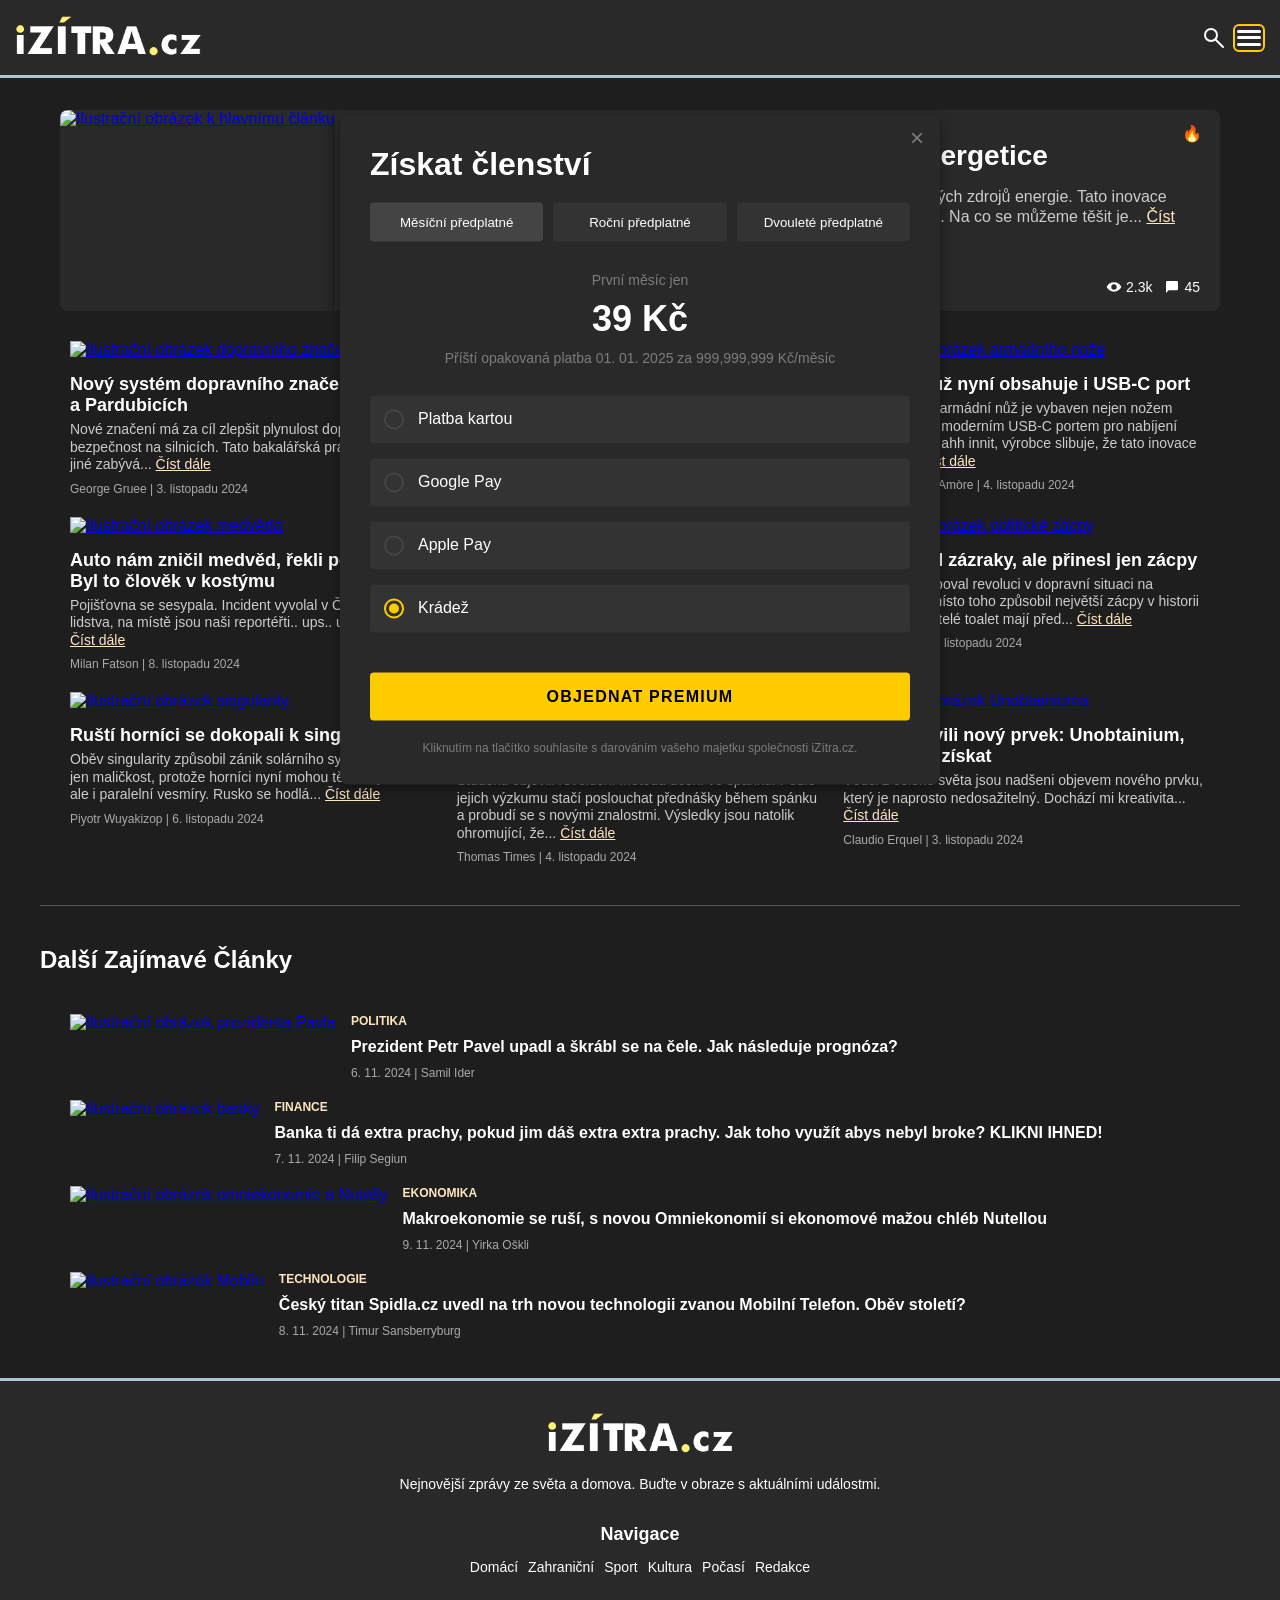
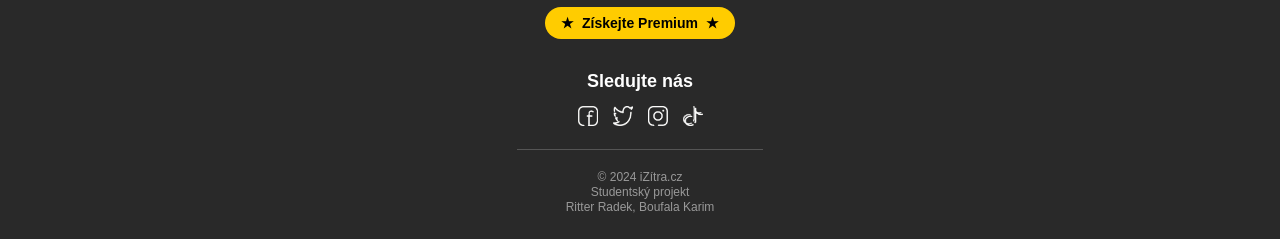
==== commit 6c1f7b38: "viz popisek, nemám slof smazání literally všeho, protože tomu zkurvenýmu kokotovi vadí práce navíc, " ====
--- a/index.html
+++ b/index.html
@@ -1,53 +1,53 @@
 <!DOCTYPE html>
 <html lang="cs">
 <!-- Hlava stránky s meta tagy a odkazy na styly -->
-<head>
+<head role="banner">
     <meta charset="UTF-8">
     <!-- Nastavení viewportu pro správné zobrazení na mobilních zařízeních -->
     <meta name="viewport" content="width=device-width, initial-scale=1.0">
-    <meta name="description" content="iZítra.cz - vítejte na úvodní stránce iZítra.cz, kde se dovíte zprávy ze světa a domova">
+    <meta name="description" content="iZítra.cz - vítejte na úvodní stránce iZítra.cz, kde se dovíte zprávy ze světa a domova" aria-label="Popis stránky">
     <title>iZítra.cz</title>
-    <link rel="icon" href="images/cool.png" type="image/png">
-    <link rel="stylesheet" href="style.css">
+    <link rel="icon" href="images/cool.png" type="image/png" aria-label="Ikona webu">
+    <link rel="stylesheet" href="style.css" aria-label="Hlavní styly">
 </head>
 <body>
     <!-- Počáteční hlavička stránky -->
-    <header class="header">
-        <a href="index.html" class="brand">
-            <img src="images/logo.png" alt="Logo iZítra.cz">
+    <header class="header" role="banner">
+        <a href="index.html" class="brand" title="Kliknutím přejdete na domovskou stránku" aria-label="Domovská stránka">
+            <img src="images/logo.png" alt="Logo iZítra.cz" aria-label="Logo webu"/>
         </a>
 
         <!-- Navigace -->
-        <nav class="nav">
-            <ul class="nav-links">
-                <li><a href="domaci.html">Domácí</a></li>
-                <li><a href="zahranicni.html">Zahraniční</a></li>
-                <li><a href="sport.html">Sport</a></li>
-                <li><a href="kultura.html">Kultura</a></li>
-                <li><a href="pocasi.html">Počasí</a></li>
-                <li><a href="redakce.html">Redakce</a></li>
-                <li><a href="premium.html" class="premium no-glow">Premium</a></li>
+        <nav class="nav" role="navigation" aria-label="Hlavní navigace">
+            <ul class="nav-links" role="navigation">
+                <li><a href="#" aria-label="Sekce domácích zpráv">Domácí</a></li>
+                <li><a href="#" aria-label="Sekce zahraničních zpráv">Zahraniční</a></li>
+                <li><a href="#" aria-label="Sportovní sekce">Sport</a></li>
+                <li><a href="#" aria-label="Kulturní sekce">Kultura</a></li>
+                <li><a href="#" aria-label="Předpověď počasí">Počasí</a></li>
+                <li><a href="#" aria-label="O redakci">Redakce</a></li>
+                <li><a href="#" class="premium no-glow" aria-label="Získat prémiové členství" >Premium</a></li>
             </ul>
         </nav>
 
         <!-- Vyhledávání na webu (desktop) -->
-        <section class="search-desktop">
-            <form action="vyhledavani.html" class="search-form">
-                <input type="text" placeholder="Vyhledávání..." class="search-input">
-                <button type="submit" class="search-submit">›</button>
+        <section class="search-desktop" role="search">
+            <form action="#" class="search-form">
+                <input type="text" placeholder="Vyhledávání..." class="search-input" aria-label="Vyhledávací pole">
+                <button type="submit" class="search-submit" aria-label="Hledat">›</button>
             </form>
         </section>
 
         <!-- Ikona mobilního vyhledávání -->
-        <button class="search-toggle">
-            <svg xmlns="http://www.w3.org/2000/svg" width="24" height="24" viewBox="0 0 24 24" fill="none" stroke="currentColor" stroke-width="2" stroke-linecap="round" stroke-linejoin="round">
+        <button class="search-toggle" role="button" aria-label="Otevřít vyhledávání">
+            <svg xmlns="http://www.w3.org/2000/svg" width="24" height="24" viewBox="0 0 24 24" fill="none" stroke="currentColor" stroke-width="2" stroke-linecap="round" stroke-linejoin="round" role="icon">
                 <circle cx="10" cy="10" r="6"></circle>
                 <line x1="15" y1="15" x2="22" y2="22"></line>
             </svg>                                                      
         </button>
 
         <!-- Burger menu -->
-        <button class="burger-menu">
+        <button class="burger-menu" role="button" aria-label="Otevřít hlavní menu">
             <span></span>
             <span></span>
             <span></span>
@@ -55,151 +55,443 @@
     </header>
 
     <!-- Vyhledávání na webu (mobilní zařízení) -->
-    <section class="search-mobile">
-        <form action="vyhledavani.html" class="search-form">
-            <input type="text" placeholder="Vyhledávání..." class="search-input">
-            <button type="submit" class="search-submit">›</button>
+    <section class="search-mobile" role="search">
+        <form action="#" class="search-form">
+            <input type="text" placeholder="Vyhledávání..." class="search-input" aria-label="Vyhledávací pole pro mobilní zařízení">
+            <button type="submit" class="search-submit" aria-label="Hledat">›</button>
         </form>
     </section>
 
-    <hr class="lines-header"></hr>
+    <hr class="lines-header" role="separator" aria-label="Oddělovač sekce"></hr>
 
     <!-- Hlavní obsah stránky -->
-    <div class="main-content">
-        <main>
-            <!-- Upoutávající článek -->
-            <section class="featured-article">
-                <a href="clanek.html"><img src="https://picsum.photos/600/400" alt="Hlavní zpráva"></a>
-                <div class="featured-article-content">
-                    <h1><a href="clanek.html" class="article-link">Lorem ipsum dolor sit amet, consectetur adipiscing elit</a></h1>
-                    <p class="featured-article-description">Lorem ipsum dolor sit amet, consectetur adipiscing elit. Vestibulum viverra purus et arcu convallis, non lacinia libero venenatis.</p>
-                    <span class="date-author">Autor | 9. listopadu 2024</span>
+    <main class="main-content" role="main">
+
+        <!-- Upoutávající článek -->
+        <article class="featured-article" role="article">
+            <figure role="group" aria-label="Obrázek k hlavnímu článku">
+                <a href="#" title="Přejít na článek" aria-label="Otevřít celý článek">
+                    <img src="https://picsum.photos/600/400" alt="Ilustrační obrázek k hlavnímu článku"/>
+                </a>
+                <figcaption>
+                    <span class="hot-news-badge" title="Žhavý článek" role="icon" aria-label="Označení žhavého článku">🔥</span>
+                </figcaption>
+            </figure>
+
+            <section class="featured-article-content" role="contentinfo">
+                <!-- Nadpis článku-->
+                <h1>
+                    <a href="#" class="article-link" aria-label="Přečíst článek o nové technologii">
+                        Nová technologie mění svět: Revoluce v energetice
+                    </a>
+                </h1>
+
+                <!-- Popis článku -->
+                <p class="featured-article-description" role="text">
+                    Vědci představili převratnou technologii,
+                    která slibuje revoluci v oblasti obnovitelných zdrojů energie.
+                    Tato inovace by mohla výrazně snížit závislost na fosilních palivech
+                    a přinést čistší budoucnost. Na co se můžeme těšit je...
+                <a href="#" class="read-more" aria-label="Přečíst celý článek o nové technologii">Číst dále</a>
+                </p>
+
+                <!-- Datum a autor článku -->
+                <span class="date-author" role="contentinfo" aria-label="Informace o autorovi a datum zveřejnění">
+                    Clarque Turntable | 9. listopadu 2024
+                </span>
+
+                <!-- Konrejner statistik -->
+                <aside class="featured-stats" role="complementary" aria-label="Statistiky článku">
+                    <div class="stat-item" title="Počet zobrazení" role="status" aria-label="Počet zobrazení článku">
+                        <!-- SVG ikona pro počet zobrazení -->
+                        <svg width="16" height="16" viewBox="0 0 24 24" fill="#ffffff" role="icon">
+                            <path d=
+                            "
+                            M12 5
+                            C7 5 2.73 8.11 1 12
+                            c1.73 3.89 6 7 11 7
+                            s9.27-3.11 11-7
+                            c-1.73-3.89-6-7-11-7
+                            z
+                            m0 11
+                            a4 4 0 1 1 0-8 4 4 0 0 1 0 8
+                            z
+                            "/>
+                        </svg>
+                        <p aria-label="2300 zobrazení">2.3k</p>
+                    </div>
+                    <div class="stat-item" title="Počet komentářů" role="status" aria-label="Počet komentářů článku">
+                        <!-- SVG ikona pro komentáře -->
+                        <svg width="16" height="16" viewBox="0 0 24 24" fill="#ffffff" role="icon">
+                            <path d=
+                            "
+                            M21 15
+                            a2 2 0 0 1-2 2
+                            H7
+                            l-4 4
+                            V5
+                            a2 2 0 0 1 2-2
+                            h14
+                            a2 2 0 0 1 2 2
+                            z
+                            "/>
+                        </svg>
+                        <p aria-label="45 komentářů">45</p>
+                    </div>
+                </aside>
+            </section>
+        </article>
+
+        <!-- Horizontálně zarovnané články -->
+        <section class="article-list-horizontal" role="region" aria-label="Seznam horizontálních článků">
+            <!-- Článek 1 -->
+            <article class="item" role="article" aria-labelledby="article-1-title">
+                <a href="#" title="Přejít na článek" aria-label="Otevřít článek o dopravním značení">
+                    <img src="https://picsum.photos/300/200?random=1" alt="Ilustrační obrázek dopravního značení"/>
+                </a>
+                <h2 id="article-1-title">
+                    <a href="#" class="article-link" aria-label="Přečíst článek o dopravním značení">
+                        Nový systém dopravního značení v Praze a Pardubicích
+                    </a>
+                </h2>
+                <p class="article-description" role="text">
+                    Nové značení má za cíl zlepšit plynulost dopravy a zvýšit bezpečnost na silnicích.
+                    Tato bakalářská práce se mimo jiné zabývá...
+                    <a href="#" class="read-more" aria-label="Přečíst celý článek">Číst dále</a>
+                </p>
+                <span class="date-author" role="contentinfo" aria-label="Informace o autorovi a datum zveřejnění">
+                    George Gruee | 3. listopadu 2024
+                </span>
+            </article>
+            <!-- Článek 2 -->
+            <article class="item" role="article" aria-labelledby="article-2-title">
+                <a href="#" title="Přejít na článek" aria-label="Otevřít článek o neviditelným umění">
+                    <img src="https://picsum.photos/300/200?random=2" alt="Ilustrační obrázek umění"/>
+                </a>
+                <h2 id="article-2-title">
+                    <a href="#" class="article-link" aria-label="Přečíst článek o neviditelným umění">
+                        Moderní umění: Prázdný rám vydražen za miliony, byl neviditelný
+                    </a>
+                </h2>
+                <p class="article-description" role="text">
+                    Dílo, které neexistuje, bylo na aukci rozaukciováno za rekordní sumu. Umělec tvrdí, že...
+                    <a href="#" class="read-more" aria-label="Přečíst celý článek">Číst dále</a>
+                </p>
+                <span class="date-author" role="contentinfo" aria-label="Informace o autorovi a datum zveřejnění">
+                    Reggi Oolong | 9. listopadu 2024
+                </span>
+            </article>
+            <!-- Článek 3 -->
+            <article class="item" role="article" aria-labelledby="article-3-title">
+                <a href="#" title="Přejít na článek" aria-label="Otevřít článek o armádním noži">
+                    <img src="https://picsum.photos/300/200?random=3" alt="Ilustrační obrázek armádního nože"/>
+                </a>
+                <h2 id="article-3-title">
+                    <a href="#" class="article-link" aria-label="Přečíst článek o armádním noži">
+                        Armádní nůž nyní obsahuje i USB-C port
+                    </a>
+                </h2>
+                <p class="article-description" role="text">
+                    Žhavě famózní armádní nůž je vybaven nejen nožem (wow),
+                    ale také moderním USB-C portem pro nabíjení zařízení! Crazy ahh innit,
+                    výrobce slibuje, že tato inovace bude mít i...
+                    <a href="#" class="read-more" aria-label="Přečíst celý článek">Číst dále</a>
+                </p>
+                <span class="date-author" role="contentinfo" aria-label="Informace o autorovi a datum zveřejnění">
+                    Samuel Regen di Amòre | 4. listopadu 2024
+                </span>
+            </article>
+            <!-- Článek 4 -->
+            <article class="item" aria-labelledby="article-4-title">
+                <a href="#" title="Přejít na článek" aria-label="Otevřít článek o falešném medvědovi">
+                    <img src="https://picsum.photos/300/200?random=4" alt="Ilustrační obrázek medvěda"/>
+                </a>
+                <h2 id="article-4-title">
+                    <a href="#" class="article-link" aria-label="Přečíst článek o falešném medvědovi">
+                        Auto nám zničil medvěd, řekli pojišťovně. Byl to člověk v kostýmu
+                    </a>
+                </h2>
+                <p class="article-description" role="text">
+                    Pojišťovna se sesypala. Incident vyvolal v Číně vzpouru lidstva,
+                    na místě jsou naši reportéřti.. ups.. už nejsou... rip..
+                    <a href="#" class="read-more" aria-label="Přečíst celý článek">Číst dále</a>
+                </p>
+                <span class="date-author" role="contentinfo" aria-label="Informace o autorovi a datum zveřejnění">
+                    Milan Fatson | 8. listopadu 2024
+                </span>
+            </article>
+            <!-- Článek 5 -->
+            <article class="item" aria-labelledby="article-5-title">
+                <a href="#" title="Přejít na článek" aria-label="Otevřít článek o inflaci">
+                    <img src="https://picsum.photos/300/200?random=5" alt="Ilustrační obrázek inflace"/>
+                </a>
+                <h2 id="article-5-title">
+                    <a href="#" class="article-link" aria-label="Přečíst článek o inflaci">
+                        Letošní inflace: jak to vypadá s inflací - infalce
+                    </a>
+                </h2>
+                <p class="article-description" role="text">
+                    Inflace je na inflační křivce znázorněná inflací, která inflaci inflacuje.
+                    Inflace inflačně influencuje inflační inflaci inflační inflačnosti. Inflace...
+                    <a href="#" class="read-more" aria-label="Přečíst celý článek">Číst dále</a>
+                </p>
+                <span class="date-author" role="contentinfo" aria-label="Informace o autorovi a datum zveřejnění">
+                    Qerqliqtraqwar Bwvukwuvmbwe | 9. listopadu 2024
+                </span>
+            </article>
+            <!-- Článek 6 -->
+            <article class="item" aria-labelledby="article-6-title">
+                <a href="#" title="Přejít na článek" aria-label="Otevřít článek o politické zácpě">
+                    <img src="https://picsum.photos/300/200?random=6" alt="Ilustrační obrázek politické zácpy"/>
+                </a>
+                <h2 id="article-6-title">
+                    <a href="#" class="article-link" aria-label="Přečíst článek o politické zácpě">
+                        Politik slíbil zázraky, ale přinesl jen zácpy
+                    </a>
+                </h2>
+                <p class="article-description" role="text">
+                    Politický lídr sliboval revoluci v dopravní situaci na toaletách,
+                    ale místo toho způsobil největší zácpy v historii lidstva.
+                    Dobyvatelé toalet mají před...
+                    <a href="#" class="read-more" aria-label="Přečíst celý článek">Číst dále</a>
+                </p>
+                <span class="date-author" role="contentinfo" aria-label="Informace o autorovi a datum zveřejnění">
+                    Tristan Tuwalu | 5. listopadu 2024
+                </span>
+            </article>
+            <!-- Článek 7 -->
+            <article class="item" aria-labelledby="article-7-title">
+                <a href="#" title="Přejít na článek" aria-label="Otevřít článek o singularitě">
+                    <img src="https://picsum.photos/300/200?random=7" alt="Ilustrační obrázek singularity"/>
+                </a>
+                <h2 id="article-7-title">
+                    <a href="#" class="article-link" aria-label="Přečíst článek o singularitě">
+                        Ruští horníci se dokopali k singularitě
+                    </a>
+                </h2>
+                <p class="article-description" role="text">
+                    Oběv singularity způsobil zánik solárního systému, ale to je jen maličkost,
+                    protože horníci nyní mohou těžit nejen uhlí, ale i paralelní vesmíry. Rusko se hodlá...
+                    <a href="#" class="read-more" aria-label="Přečíst celý článek">Číst dále</a>
+                </p>
+                <span class="date-author" role="contentinfo" aria-label="Informace o autorovi a datum zveřejnění">
+                    Piyotr Wuyakizop | 6. listopadu 2024
+                </span>
+            </article>
+            <!-- Článek 8 -->
+            <article class="item" aria-labelledby="article-8-title">
+                <a href="#" title="Přejít na článek" aria-label="Otevřít článek o spánkovém učení">
+                    <img src="https://picsum.photos/300/200?random=8" alt="Ilustrační obrázek spánkového učení"/>
+                </a>
+                <h2 id="article-8-title">
+                    <a href="#" class="article-link" aria-label="Přečíst článek o spánkovém učení">
+                        Studenti objevili nový způsob, jak se učit ve spánku
+                    </a>
+                </h2>
+                <p class="article-description" role="text">
+                    Studenti objevili revoluční metodu učení ve spánku.
+                    Podle jejich výzkumu stačí poslouchat přednášky během spánku
+                    a probudí se s novými znalostmi. Výsledky jsou natolik ohromující, že...
+                    <a href="#" class="read-more" aria-label="Přečíst celý článek">Číst dále</a>
+                </p>
+                <span class="date-author" role="contentinfo" aria-label="Informace o autorovi a datum zveřejnění">
+                    Thomas Times | 4. listopadu 2024
+                </span>
+            </article>
+            <!-- Článek 9 -->
+            <article class="item" aria-labelledby="article-9-title">
+                <a href="#" title="Přejít na článek" aria-label="Otevřít článek o Unobtainium">
+                    <img src="https://picsum.photos/300/200?random=9" alt="Ilustrační obrázek Unobtainiuma"/>
+                </a>
+                <h2 id="article-9-title">
+                    <a href="#" class="article-link" aria-label="Přečíst článek o Unobtainium">
+                        Vědci objevili nový prvek: Unobtainium, který nelze získat
+                    </a>
+                </h2>
+                <p class="article-description" role="text">
+                    Vědci z celého světa jsou nadšeni objevem nového prvku,
+                    který je naprosto nedosažitelný. Dochází mi kreativita...
+                    <a href="#" class="read-more" aria-label="Přečíst celý článek">Číst dále</a>
+                </p>
+                <span class="date-author" role="contentinfo" aria-label="Informace o autorovi a datum zveřejnění">
+                    Claudio Erquel | 3. listopadu 2024
+                </span>
+            </article>
+        </section>
+
+        <hr class="section-divider" role="separator" aria-label="Oddělovač sekcí s články">
+
+        <h2 class="other-articles" role="heading">Další Zajímavé Články</h2>
+
+        <!-- Vertikálně zarovnané články -->
+        <aside class="article-list-vertical" role="complementary" aria-label="Seznam souvisejících článků">
+            <!-- Vertikální článek 1 -->
+            <article class="list-item" role="article" aria-labelledby="vertical-article-1">
+                <a href="#" title="Přejít na článek" aria-label="Otevřít článek o prezidentu Pavlovi">
+                    <img src="https://picsum.photos/100/100?random=4" alt="Ilustrační obrázek prezidenta Pavla"/>
+                </a>
+                <div class="list-content" role="contentinfo">
+                    <span class="category" role="doc-subtitle" aria-label="Kategorie článku">POLITIKA</span>
+                    <h3 id="vertical-article-1">
+                        <a href="#" class="article-link" aria-label="Přečíst článek o prezidentu Pavlovi">
+                            Prezident Petr Pavel upadl a škrábl se na čele. Jak následuje prognóza?
+                        </a>
+                    </h3>
+                    <span class="date-author" role="contentinfo" aria-label="Datum a autor">6. 11. 2024 | Samil Ider</span>
                 </div>
-            </section>
-
-            <!-- Horizontálně zarovnané články -->
-            <section class="article-list-horizontal">
-                <article class="item">
-                    <a href="clanek.html"><img src="https://picsum.photos/300/200?random=1" alt="Článek 1"></a>
-                    <h2><a href="clanek.html" class="article-link">Lorem ipsum dolor sit amet, consectetur adipiscing elit</a></h2>
-                    <p class="article-description">Lorem ipsum dolor sit amet, conconsectetur adipiscing elit. Fusce in nunc vel felis tempor aliquet.</p>
-                    <span class="date-author">Autor | 3. listopadu 2024</span>
-                </article>
-                <article class="item">
-                    <a href="clanek.html"><img src="https://picsum.photos/300/200?random=2" alt="Článek 2"></a>
-                    <h2><a href="clanek.html" class="article-link">Lorem ipsum dolor sit amet, consectetur adipiscing elit</a></h2>
-                    <p class="article-description">Lorem ipsum dolor sit amet, consectetur adipiscing elit. Suspendisse potenti. Integer vel elit sit amet risus ullamcorper.</p>
-                    <span class="date-author">Autor | 9. listopadu 2024</span>
-                </article>
-                <article class="item">
-                    <a href="clanek.html"><img src="https://picsum.photos/300/200?random=3" alt="Článek 3"></a>
-                    <h2><a href="clanek.html" class="article-link">Lorem ipsum dolor sit amet, consectetur adipiscing elit</a></h2>
-                    <p class="article-description">Lorem ipsum dolor sit amet, consectetur adipiscing elit. Cras luctus, lectus eget vehicula suscipit, ligula nunc egestas.</p>
-                    <span class="date-author">Autor | 4. listopadu 2024</span>
-                </article>
-                <article class="item">
-                    <a href="clanek.html"><img src="https://picsum.photos/300/200?random=4" alt="Článek 4"></a>
-                    <h2><a href="clanek.html" class="article-link">Lorem ipsum dolor sit amet, consectetur adipiscing elit</a></h2>
-                    <p class="article-description">Lorem ipsum dolor sit amet, consectetur adipiscing elit. Cras luctus, lectus eget vehicula suscipit, ligula nunc egestas.</p>
-                    <span class="date-author">Autor | 8. listopadu 2024</span>
-                </article>
-                <article class="item">
-                    <a href="clanek.html"><img src="https://picsum.photos/300/200?random=5" alt="Článek 5"></a>
-                    <h2><a href="clanek.html" class="article-link">Lorem ipsum dolor sit amet, consectetur adipiscing elit</a></h2>
-                    <p class="article-description">Lorem ipsum dolor sit amet, consectetur adipiscing elit. Cras luctus, lectus eget vehicula suscipit, ligula nunc egestas.</p>
-                    <span class="date-author">Autor | 9. listopadu 2024</span>
-                </article>
-                <article class="item">
-                    <a href="clanek.html"><img src="https://picsum.photos/300/200?random=6" alt="Článek 6"></a>
-                    <h2><a href="clanek.html" class="article-link">Lorem ipsum dolor sit amet, consectetur adipiscing elit</a></h2>
-                    <p class="article-description">Lorem ipsum dolor sit amet, consectetur adipiscing elit. Cras luctus, lectus eget vehicula suscipit, ligula nunc egestas.</p>
-                    <span class="date-author">Autor | 5. listopadu 2024</span>
-                </article>
-            </section>
-
-            <hr class="section-divider">
-
-            <h2 class="other-articles">Další Zajímavé Články</h2>
-
-            <!-- Vertikálně zarovnané články -->
-            <aside class="article-list-vertical">
-                <article class="list-item">
-                    <a href="clanek.html"><img src="https://picsum.photos/100/100?random=4" alt="Článek 1"></a>
-                    <div class="list-content">
-                        <span class="category">KULTURA</span>
-                        <h3><a href="clanek.html" class="article-link">Lorem ipsum dolor sit amet, consectetur adipiscing elit</a></h3>
-                        <span class="date-author">6. 11. 2024 | Autor</span>
-                    </div>
-                </article>
-                <article class="list-item">
-                    <a href="clanek.html"><img src="https://picsum.photos/100/100?random=5" alt="Článek 2"></a>
-                    <div class="list-content">
-                        <span class="category">ZAHRANIČNÍ</span>
-                        <h3><a href="clanek.html" class="article-link">Lorem ipsum dolor sit amet, consectetur adipiscing elit</a></h3>
-                        <span class="date-author">7. 11. 2024 | Autor</span>
-                    </div>
-                </article>
-                <article class="list-item">
-                    <a href="clanek.html"><img src="https://picsum.photos/100/100?random=6" alt="Článek 3"></a>
-                    <div class="list-content">
-                        <span class="category">DOMÁCÍ</span>
-                        <h3><a href="clanek.html" class="article-link">Lorem ipsum dolor sit amet, consectetur adipiscing elit</a></h3>
-                        <span class="date-author">9. 11. 2024 | Autor</span>
-                    </div>
-                </article>
-                <article class="list-item">
-                    <a href="clanek.html"><img src="https://picsum.photos/100/100?random=7" alt="Článek 4"></a>
-                    <div class="list-content">
-                        <span class="category">POČASÍ</span>
-                        <h3><a href="clanek.html" class="article-link">Lorem ipsum dolor sit amet, consectetur adipiscing elit</a></h3>
-                        <span class="date-author">8. 11. 2024 | Autor</span>
-                    </div>
-                </article>
-            </aside>
-        </main>
-    </div>
-
-    <hr class="footer-line" />
+            </article>
+            <!-- Vertikální článek 2 -->
+            <article class="list-item" role="article" aria-labelledby="vertical-article-2">
+                <a href="#" title="Přejít na článek" aria-label="Otevřít článek o extra peněz z banky">
+                    <img src="https://picsum.photos/100/100?random=5" alt="Ilustrační obrázek banky"/>
+                </a>
+                <div class="list-content" role="contentinfo">
+                    <span class="category" role="doc-subtitle" aria-label="Kategorie článku">FINANCE</span>
+                    <h3 id="vertical-article-2">
+                        <a href="#" class="article-link" aria-label="Přečíst článek o extra peněz z banky"></a>
+                            Banka ti dá extra prachy, pokud jim dáš extra extra prachy.
+                            Jak toho využít abys nebyl broke? KLIKNI IHNED!
+                        </a>
+                    </h3>
+                    <span class="date-author" role="contentinfo" aria-label="Datum a autor">7. 11. 2024 | Filip Segiun</span>
+                </div>
+            </article>
+            <!-- Vertikální článek 3 -->
+            <article class="list-item" role="article" aria-labelledby="vertical-article-3">
+                <a href="#" title="Přejít na článek" aria-label="Otevřít článek o omniekonomii">
+                    <img src="https://picsum.photos/100/100?random=6" alt="Ilustrační obrázek omniekonomie a Nutelly"/>
+                </a>
+                <div class="list-content" role="contentinfo">
+                    <span class="category" role="doc-subtitle" aria-label="Kategorie článku">EKONOMIKA</span>
+                    <h3 id="vertical-article-3">
+                        <a href="#" class="article-link" aria-label="Přečíst článek o omniekonomii">
+                            Makroekonomie se ruší, s novou Omniekonomií si ekonomové mažou chléb Nutellou
+                        </a>
+                    </h3>
+                    <span class="date-author" role="contentinfo" aria-label="Datum a autor">9. 11. 2024 | Yirka Oškli</span>
+                </div>
+            </article>
+            <!-- Vertikální článek 4 -->
+            <article class="list-item" role="article" aria-labelledby="vertical-article-4">
+                <a href="#" title="Přejít na článek" aria-label="Otevřít článek o nové technologii Mobil">
+                    <img src="https://picsum.photos/100/100?random=7" alt="Ilustrační obrázek Mobilu"/>
+                </a>
+                <div class="list-content" role="contentinfo">
+                    <span class="category" role="doc-subtitle" aria-label="Kategorie článku">TECHNOLOGIE</span>
+                    <h3 id="vertical-article-4">
+                        <a href="#" class="article-link" aria-label="Přečíst článek o nové technologii Mobil">
+                            Český titan Spidla.cz uvedl na trh novou technologii zvanou Mobilní Telefon. Oběv století?
+                        </a>
+                    </h3>
+                    <span class="date-author" role="contentinfo" aria-label="Datum a autor">8. 11. 2024 | Timur Sansberryburg</span>
+                </div>
+            </article>
+        </aside>
+    </main>
+
+    <!-- Premium popup -->
+    <aside class="subscription-container" role="dialog" aria-labelledby="subscription-title" aria-modal="true">
+        <div class="subscription-header">
+            <h1 id="subscription-title">Získat členství</h1>
+            <a href="javascript:void(0);" class="close-button" role="button" aria-label="Zavřít popup">×</a>
+        </div>
+        
+        <!-- Dropdown menu pro zlepšený vzhled na mobilních zařízení -->
+        <section class="subscription-dropdown" role="region" aria-label="Výběr předplatného">
+            <select aria-label="Vyberte typ předplatného">
+                <option value="monthly">Měsíční předplatné</option>
+                <option value="yearly">Roční předplatné</option>
+                <option value="biennial">Dvouleté předplatné</option>
+            </select>
+        </section>
+
+        <!-- Tlačítka pro výběr typu předplatného -->
+        <section class="subscription-tabs" role="tablist" aria-label="Možnosti předplatného">
+            <button class="subscription-option active" ole="tab" aria-selected="true">Měsíční předplatné</button>
+            <button class="subscription-option" role="tab" aria-selected="false">Roční předplatné</button>
+            <button class="subscription-option" role="tab" aria-selected="false">Dvouleté předplatné</button>
+        </section>
+        
+        <!-- Informace o ceně a platbě -->
+        <section class="price-display" role="region" aria-label="Informace o ceně">
+            <p class="price-description price-label">První měsíc jen</p>
+            <p class="price-cost" aria-label="Aktuální cena">39 Kč</p>
+            <p class="price-description next-payment">Příští opakovaná platba 01. 01. 2025 za 999,999,999 Kč/měsíc</p>
+        </section>
+        
+        <!-- Možnosti platby -->
+        <section class="payment-options" role="radiogroup" aria-label="Způsob platby">
+            <label class="payment-option" role="radio">
+                <input type="radio" name="payment" aria-label="Platba kartou">
+                <p>Platba kartou</p>
+            </label>
+            <label class="payment-option" role="radio">
+                <input type="radio" name="payment" aria-label="Google Pay">
+                <p>Google Pay</p>
+            </label>
+            <label class="payment-option" role="radio">
+                <input type="radio" name="payment" aria-label="Apple Pay">
+                <p>Apple Pay</p>
+            </label>
+            <label class="payment-option" role="radio">
+                <input type="radio" name="payment" checked aria-label="Krádež">
+                <p>Krádež</p> <!-- Toto je vtip, nezneužívat prosím (fakt ale) -->
+            </label>
+        </section>
+        
+        <!-- Tlačítko pro objednání premium -->
+        <a href="https://www.youtube.com/watch?v=dQw4w9WgXcQ&autoplay=1" role="button" aria-label="Objednat premium členství">
+            <button class="submit-button">Objednat Premium</button>
+        </a>
+        
+        <!-- Hodně fér podmínky platby -->
+        <p class="payment-terms" role="note" aria-label="Podmínky platby">Kliknutím na tlačítko souhlasíte s darováním vašeho majetku společnosti iZítra.cz.</p>
+    </aside>
+
+    <hr class="footer-line" role="separator" aria-label="Oddělovač sekce"/>
 
     <!-- Footer -->
-    <footer class="footer">
-        <section class="footer-content">
-            <div class="footer-brand">
-                <a href="index.html"><img src="images/logo.png" alt="iZITRA.cz Logo" /></a>
-                <p>Nejnovější zprávy ze světa a domova. Buďte v obraze s aktuálními událostmi.</p>
+    <footer class="footer" role="contentinfo" aria-label="Patička webu">
+        <section class="footer-content" role="complementary">
+            <div class="footer-brand" role="banner">
+                <a href="index.html" title="Kliknutím přejdete na domovskou stránku" aria-label="Domovská stránka">
+                    <img src="images/logo.png" alt="iZITRA.cz Logo" aria-label="Logo webu"/>
+                </a>
+                <p role="text">Nejnovější zprávy ze světa a domova. Buďte v obraze s aktuálními událostmi.</p>
             </div>
             <div class="footer-links">
-                <h4>Navigace</h4>
-                <ul>
-                    <li><a href="domaci.html">Domácí</a></li>
-                    <li><a href="zahranicni.html">Zahraniční</a></li>
-                    <li><a href="sport.html">Sport</a></li>
-                    <li><a href="kultura.html">Kultura</a></li>
-                    <li><a href="pocasi.html">Počasí</a></li>
-                    <li><a href="redakce.html">Redakce</a></li>
+                <h4 id="footer-nav">Navigace</h4>
+                <ul role="navigation" aria-labelledby="footer-nav">
+                    <li><a href="#" aria-label="Sekce domácích zpráv">Domácí</a></li>
+                    <li><a href="#" aria-label="Sekce zahraničních zpráv">Zahraniční</a></li>
+                    <li><a href="#" aria-label="Sportovní sekce">Sport</a></li>
+                    <li><a href="#" aria-label="Kulturní sekce">Kultura</a></li>
+                    <li><a href="#" aria-label="Předpověď počasí">Počasí</a></li>
+                    <li><a href="#" aria-label="O redakci">Redakce</a></li>
                 </ul>
             </div>
-            <a href="premium.html" class="premium-button-footer">
-                <span class="premium-text-icon">★</span>
+            <a href="#" class="premium-button-footer" role="button" aria-label="Získat prémiové členství">
+                <span class="premium-text-icon" aria-hidden="true">★</span>
                 <span class="premium-text-footer">Získejte Premium</span>
-                <span class="premium-text-icon">★</span>
+                <span class="premium-text-icon" aria-hidden="true">★</span>
             </a>
             <div class="footer-social">
                 <h4>Sledujte nás</h4>
-                <div class="social-icons">
-                    <a href="https://www.facebook.com/"><img src="images/icon-facebook.png" alt="Facebook"></a>
-                    <a href="https://twitter.com/"><img src="images/icon-twitter.png" alt="Twitter"></a>
-                    <a href="https://www.instagram.com/"><img src="images/icon-instagram.png" alt="Instagram"></a>
-                    <a href="https://www.tiktok.com/"><img src="images/icon-tiktok.png" alt="TikTok"></a>
+                <div class="social-icons" role="navigation" aria-labelledby="social-heading">
+                    <a href="https://www.facebook.com/" aria-label="Sledujte nás na Facebooku"><img src="images/icon-facebook.png" alt="Facebook"/></a>
+                    <a href="https://twitter.com/" aria-label="Sledujte nás na Twitteru"><img src="images/icon-twitter.png" alt="Twitter"/></a>
+                    <a href="https://www.instagram.com/" aria-label="Sledujte nás na Instagramu"><img src="images/icon-instagram.png" alt="Instagram"/></a>
+                    <a href="https://www.tiktok.com/" aria-label="Sledujte nás na TikToku"><img src="images/icon-tiktok.png" alt="TikTok"/></a>
                 </div>
             </div>
         </section>
-        <hr class="section-divider"/>
-        <p class="copyright">
+        <hr class="section-divider" role="separator"/>
+        <p class="copyright" role="contentinfo" aria-label="Informace o autorských právech">
             &copy; 2024 iZítra.cz<br>
+            Studentský projekt<br>
             Ritter Radek, Boufala Karim
         </p>
     </footer>
     <script src="main.js"></script>
 </body>
-</html>
+</html>
--- a/style.css
+++ b/style.css
@@ -114,6 +114,7 @@
 }
 
 .nav-links li a {
+    position: relative;
     padding: 8px 16px;
     color: var(--text-primary);
     font-weight: bold;
@@ -122,9 +123,33 @@
     text-decoration: none;
 }
 
+/* Pseudo-element ::after vytvoří podtržítko pod odkazem pro lepší vizuální oddělení */
+.nav-links li a::after {
+    content: '';
+    position: absolute;
+    width: 0;
+    height: 1.5px;
+    bottom: 0;
+    left: 50%;
+    background-color: var(--color-primary);
+    transition: width 0.3s ease, left 0.3s ease;
+    transform: translateX(-50%);
+}
+
+/* Při najetí myší se podtržítko rozšíří na 25% volného místa */
+.nav-links li a:hover::after {
+    width: 25%;
+}
+
 /* Při najetí myší na odkaz se změní barva textu */
 .nav-links li a:hover {
-    color: var(--color-primary);
+    color: white;
+    text-shadow: 0 0 10px rgba(255, 255, 255, 0.2); /* Add a white glow effect */
+}
+
+/* Žádné potržení pro premium tlačítko */
+.premium.no-glow:after {
+    content: none;
 }
 
 /* Pro premium se text tlačítka nijak neměni, zůstane černé */
@@ -140,8 +165,10 @@
 }
 
 .nav-links .premium:hover {
-    transition: filter 0.3s ease;
-    filter: brightness(1.2);
+    transition: filter 0.3s ease, outline 0.2s ease;
+    filter: brightness(1.125);
+    outline: 2px solid var(--color-primary); /* Orámování kolem tlačítka pro zlepšení přístupnosti */
+    outline-offset: 1.5px; /* Offset orámování */
 }
 
 /* Vyhledávací pole na desktopu */
@@ -286,25 +313,25 @@
 
 /* To stejné pro burger menu s ještě větším odsazením */
 .lines-header.shifted-menu {
-    margin-top: 450px;
+    margin-top: 442px;
 }
 
 /* Drobečková navigace pro zlepšení orientace na webu */
 .breadcrumb {
     margin: 20px 30px;
     font-size: var(--font-size-xs);
-  }
-  
-  .breadcrumb a {
+}
+
+.breadcrumb a {
     color: var(--text-dim);
     text-decoration: none;
-  }
-  
-  .breadcrumb a:hover {
+}
+
+.breadcrumb a:hover {
     text-decoration: underline;
-  }
-
-  .breadcrumb-separator {
+}
+
+.breadcrumb-separator {
     color: var(--text-dim);
     margin: 0 2px 0 4px;
     white-space: nowrap; /* Specifikuje, jak se chová whitespace znak (mezera). Varianta nowrap znemožňuje zalamování textu */
@@ -320,48 +347,9 @@
     margin: 0 auto;
     margin-bottom: 40px; /* Prostor mezi obsahem a footerem */
 }
-
-/* Hlavní nadpis */
-.section-title {
-    position: relative; /* Nutné pro správné zarovnání */
-    font-size: var(--font-size-xxl); /* Velikost textu */
-    font-weight: 800; /* Zvýraznění */
-    margin: 0 0 50px; /* Odsazení od ostatního obsahu */
-    text-transform: uppercase; /* Velká písmena pro formálnější vzhled */
-    letter-spacing: 1px; /* Lehké mezery mezi písmeny */
-    padding: 0 30px 10px; /* Odsazení od okraje elementu */
-}
-
-/* Pseudo-element ::after vytvoří podtržítko pod nadpisem pro lepší vizuální oddělení */
-.section-title::after {
-    content: '';
-    position: absolute;
-    bottom: 0;
-    left: 20px;
-    width: 80%;
-    height: 2px; /* Šířka čáry */
-    background: linear-gradient(to right, var(--color-primary), transparent); /* Gradient ze žluté na neviditelný odstín */
-}
-
-.section-title.no-after {
-    margin: 0; /* Odstranění odsazení pro elementy s no-after třídou */
-}
-
-.section-title.no-after::after {
-    content: none; /* Odstranění podtržítka pro elementy s no-after třídou */
-}
-
-/* Alternativní nadpis pro odlišení od hlavního nadpisu */
-.alternate-title {
-    padding: 0 30px;
-    font-size: var(--font-size-sm);
-    font-weight: bold;
-    color: var(--text-secondary);
-    /* margin-bottom: 20px; - clashing margins */
-}
-
 /* Hlavní článek s připojeným obrázkem a textem */
 .featured-article {
+    position: relative;
     display: flex;
     flex-direction: column;
     margin: 20px 15px;
@@ -395,9 +383,11 @@
 .featured-article-description {
     font-size: var(--font-size-md);
     color: var(--text-secondary);
-    margin: 5px 0;
-}
-
+    line-height: 1.25;
+    margin: 5px 5px 10px 0;
+}
+
+/* Seznam článků */
 .article-description {
     font-size: var(--font-size-sm);
     color: var(--text-secondary);
@@ -418,8 +408,49 @@
     margin-top: 10px;
 }
 
-/* Rozložení hlavního článku na desktopu. Za použití min-width zaručíme se změní layout článku až když je šířka stránky nižší než 900px*/
-@media (min-width: 900px) {
+.read-more {
+    color: var(--color-secondary);
+}
+
+.read-more:hover {
+    transition: filter 0.3s ease, outline 0.2s ease;
+    filter: brightness(1.125);
+}
+
+/* Styl pro statistiky článku */
+.featured-stats {
+    position: absolute;
+    bottom: 10px;
+    right: 10px;
+    display: flex;
+    gap: 12px;
+    padding: 6px 10px;
+    border-radius: 4px;
+}
+
+.stat-item {
+    display: flex;
+    align-items: center;
+    gap: 4px;
+    color: var(--text-primary);
+    font-size: var(--font-size-sm);
+}
+
+.stat-item svg {
+    width: 16px;
+    height: 16px;
+}
+
+.hot-news-badge {
+    position: absolute;
+    top: 10px;
+    right: 10px;
+    padding: 4px 8px;
+    font-size: var(--font-size-md);
+}
+
+/* Rozložení hlavního článku na desktopu. Za použití min-width zaručíme se změní layout článku až když je šířka stránky nižší než 1000px*/
+@media (min-width: 1000px) {
     .featured-article {
         flex-direction: row; /* Na desktopu bude obrázek a text vedle sebe */
         margin: 30px 20px;
@@ -439,6 +470,17 @@
     }
 }
 
+@media (max-width: 1000px) {
+    .featured-stats {
+        position: static;
+        margin-top: 10px;
+        justify-content: flex-end;
+    }
+    .hot-news-badge {
+        visibility: hidden;
+    }
+}
+
 /* Odkazy v nadpisech článků */
 .article-link {
     color: var(--text-primary);
@@ -447,7 +489,7 @@
 }
 
 .article-link:hover {
-    color: var(--color-primary);
+    text-decoration: underline;
 }
 
 /* Horizontálně zarovnané články */
@@ -470,10 +512,23 @@
     margin-top: 5px;
 }
 
-/* Pro mobilní zařízení se počet horizontálně zarovnaných článků změní na 2 */
+/* Pro tablety se počet horizontálně zarovnaných článků změní na 2 */
 @media (max-width: 900px) {
     .article-list-horizontal {
         grid-template-columns: repeat(2, 1fr);
+    }
+    .article-list-horizontal .item:nth-child(9) {
+        display: none;
+    }
+}
+
+/* Pro mobilní zařízení se počet horizontálně zarovnaných článků změní na 1 */
+@media (max-width: 450px) {
+    .article-list-horizontal {
+        grid-template-columns: repeat(1, 1fr);
+    }
+    .article-list-horizontal .item:nth-child(9) {
+        display: block;
     }
 }
 
@@ -563,7 +618,7 @@
 
 .footer-brand p {
     font-size: var(--font-size-sm);
-    color: #cccccc;
+    color: var(--text-primary);
     margin-top: 10px;
 }
 
@@ -591,7 +646,9 @@
 }
 
 .footer-links ul li a:hover {
-    color: #ffcc00;
+    text-decoration: underline;
+    text-decoration-color: var(--color-primary);
+    text-underline-offset: 2px; /* Adjust the underline offset */
 }
 
 /* Tlačítko pro premium obsah ve footeru */
@@ -608,8 +665,10 @@
 }
 
 .premium-button-footer:hover {
-    transition: filter 0.3s ease;
-    filter: brightness(1.2); /* Při najetí myší se barva tlačítka rozjasní */
+    transition: filter 0.3s ease, outline 0.2s ease;
+    filter: brightness(1.125);
+    outline: 1px solid var(--color-primary); /* Orámování kolem tlačítka pro zlepšení přístupnosti */
+    outline-offset: 1.5px; /* Offset orámování */
 }
 
 /* Rozložení ikon sociálních sítí */
@@ -637,615 +696,34 @@
 .copyright {
     font-size: 12px;
     color: #999999;
-}
-
-/* CLANEK */
-/* Kontejner pro článek */
-.article-container {
-    max-width: 800px;
-    margin: 0 auto;
-    padding: 125px 30px 50px;
-}
-
-/* Úvodní obrázek */
-.article-content img {
-    width: 100%;
-    border-radius: 8px;
-    box-shadow: 0px 4px 12px rgba(0, 0, 0, 0.4);
-    margin-bottom: 20px;
-}
-
-/* Nadpis a informace o článku */
-.article-header {
-    margin-bottom: 20px;
-}
-
-.article-header h1 {
-    font-size: var(--font-size-xxxl);
-    margin-bottom: 10px;
-}
-
-.article-info {
-    display: flex;
-    align-items: center;
-    font-size: var(--font-size-sm);
-    padding-bottom: 24px;
-    color: var(--text-muted);
-}
-
-.article-info .author {
-    font-weight: bold;
-    color: var(--color-secondary);
-}
-
-/* Ikona autora */
-.article-info .icon {
-    border-radius: 50%;
-    max-width: 100%;
-    width: 45px;
-    height: 45px;
-}
-
-.article-info .author-image {
-    display: inline-flex;
-    margin-right: 10px;
-}
-
-.article-info .group {
-    display: flex;
-    flex-direction: column;
-}
-
-/* Hlavní text článku */
-.article-content {
-    font-size: var(--font-size-md);
-    line-height: 1.5; /* Výška řádku pro lepší čitelnost */
-    color: var(--text-secondary);
-}
-
-.article-content h2 {
-    font-size: var(--font-size-xl);
-    margin: 20px 0 10px;
-}
-
-.article-content p {
-    margin-bottom: 15px;
-}
-
-.article-quote blockquote { /* Citace v článku */
-    margin-bottom: 15px;
-}
-
-/* Doporučené články */
-.recommended-articles {
-    max-width: 1200px;
-    margin: 0 auto 40px;
-    padding-top: 20px;
-    border-top: 1px solid #555555;
-}
-
-.recommended-articles h2 {
-    margin: 0 0 5px 10px;
-}
-
-/* Horizontální rozložení doporučených článků */
-.recommended-article-list {
-    display: flex;
-    justify-content: center;
-    flex-wrap: nowrap; /* Zabrání zalomení položek na další řádek */
-    gap: 20px;
-    padding-top: 10px;
-}
-
-.recommended-article-list .list-item {
-    display: flex;
-    align-items: center;
-    width: 30%; /* Každý článek zabere přibližně třetinu šířky */
-    max-width: 400px;
-}
-
-.recommended-article-list .list-item img {
-    border-radius: 8px;
-    margin-right: 15px;
-}
-
-/* Sekce komentářů */
-.comments-section {
-    padding: 20px 15px;
-    margin: 30px 0;
-    background-color: var(--color-surface);
-    border-radius: 8px;
-}
-
-.comments-section h2 {
-    font-size: var(--font-size-xl);
-    margin-bottom: 20px;
-    color: var(--text-primary);
-}
-
-.comment-form {
-    margin-bottom: 30px;
-    display: flex;
-    flex-direction: row; /* Směr flex kontejneru na řádky, textové pole a tlačítko na jednom řádku */
-    gap: 10px;
-    align-items: stretch; /* Zarovnání prvků na stejnou výšku */
-}
-
-/* Vstupní pole pro komentář */
-.comment-input {
-    flex: 1;
-    min-height: 50px;
-    padding: 12px;
-    border: 1px solid var(--color-surface-light);
-    border-radius: 8px;
-    background-color: var(--color-surface-bright);
-    color: var(--text-primary);
-    resize: vertical; /* Umožní uživateli změnit velikost vstupního pole (jen vertikálně) */
-}
-
-/* Tlačítko pro odeslání komentáře */
-.comment-submit {
-    align-self: stretch;
-    padding: 0 25px;
-    background-color: var(--color-primary);
-    color: var(--color-background);
-    border: none;
-    border-radius: 4px;
-    font-weight: bold;
-    cursor: pointer;
-    transition: filter 0.3s ease;
-}
-
-.comment-submit:hover {
-    filter: brightness(1.1);
-}
-
-.comments-list {
-    display: flex;
-    flex-direction: column;
-    gap: 20px;
-}
-
-.comment {
-    display: flex;
-    gap: 15px;
-    padding: 15px;
-    background-color: var(--color-surface-light);
-    border-radius: 8px;
-}
-
-.comment-avatar img {
-    width: 40px;
-    height: 40px;
-    border-radius: 50%;
-    object-fit: cover;
-}
-
-.comment-body { 
-    flex: 1; /* Flex se rovná jedničce pro rovnoměrné rozdělení prostoru mezi obrázek a text komentáře */
-}
-
-.comment-header {
-    display: flex;
-    justify-content: space-between;
-    align-items: center;
-    margin-bottom: 8px;
-}
-
-.comment-header h3 {
-    font-size: var(--font-size-md);
-    color: var(--text-primary);
-}
-
-.comment-date {
-    font-size: var(--font-size-xs);
-    color: var(--text-muted);
-}
-
-.comment-body p {
-    font-size: var(--font-size-sm);
-    color: var(--text-secondary);
-    line-height: 1.5;
-}
-
-/* Sdílení článku */
-.social-share {
-    display: flex;
-    align-items: center;
-    justify-content: flex-end; /* Zarovnání do prava */
-    gap: 16px;
-    margin-left: auto;
-    padding: 20px 0;
-}
-
-/* Socíální ikony pro sdílení článku */
-.social-share .social-icons {
-    margin: 0;
-    display: flex;
-    gap: 10px;
-}
-
-.social-share .social-icons a img {
-    width: 20px;
-    height: 20px;
-}
-
-.social-share p {
-    font-size: smaller;
-}
-
-/* Úpravy pro optimalizaci webu pro mobilní zařízení (responzivní design pro zobrazení na různých zařízeních) */
-@media screen and (max-width: 800px) {
-    /* Doporučené články se zobrazí pod sebou */
-    .recommended-article-list {
-        flex-direction: column;
-        padding: 0 15px;
-    }
-    
-    .recommended-article-list .list-item {
-        width: 90%;
-    }
-
-    .recommended-articles h2 {
-        margin: 0 0 25px 15px;
-        font-size: var(--font-size-ml);
-    }
-
-    /* Menší odsazení obsahu článku */
-    .article-container {
-        padding: 125px 15px;
-    }
-
-    /* Drobné úpavy sekce komentářů */
-    .comments-section {
-        padding: 15px;
-        margin: 40px 0;
-    }
-
-    .comment-form {
-        flex-direction: row;
-        align-items: flex-start;
-    }
-
-    .comment-input {
-        flex: 1;
-        min-width: 100px;
-    }
-
-    .comment-submit {
-        padding: 12px 30px;
-    }
-
-    .comment {
-        padding: 20px;
-    }
-
-    .comment-avatar img {
-        width: 50px;
-        height: 50px;
-    }
-}
-
-/* POCASI */
-/* Tabulka předpovědí počasí */
-.forecast-grid {
-    position: relative;
-    display: grid;
-    grid-template-columns: repeat(auto-fit, minmax(125px, 1fr)); /* Funkce repeat vytvoří tři sloupce s minimální šířkou 125px a automaticky bude vhodně zarovnávat (fr - fraction unit = představuje podíl dostupného prostoru) */
-    gap: 16px;
-    margin: 32px;
-    padding: 0 30px;
-}
-
-/* Jednotlivé buňky tabulky (kartičky) */
-.forecast-card {
-    background-color: var(--color-surface);
-    padding: 24px;
-    border-radius: 8px;
-    text-align: center;
-    box-shadow: 0 4px 6px rgba(0, 0, 0, 0.1);
-    transition: transform 0.3s ease;
-}
-
-.day {
-    font-weight: 600;
-    margin-bottom: 16px;
-    color: var(--text-primary);
-}
-
-.forecast-card:hover {
-    transform: translateY(-3px);; /* Při najetí myší na kartu se zvětší a posune */
-}
-
-.forecast-card:hover .day {
-    color: var(--color-primary); /* U třídy day se ještě změní barva textu */
-    transition: color 0.2s ease;
-}
-
-/* Ikona počasí */
-.weather-icon {
-    width: 72px;
-    height: 72px;
-    margin: 0 auto 8px;
-}
-
-.temp { /* Teplota */
-    font-size: var(--font-size-xl);
-    font-weight: bold;
-    margin-bottom: 8px;
-    color: var(--text-primary);
-}
-
-.low-temp {
-    color: var(--text-muted);
-    font-size: var(--font-size-md);
-}
-
-.description {
-    font-size: var(--font-size-md);
-    color: var(--text-secondary);
-    margin-top: 12px;
-}
-
-/* Navigační šipečky pro menší zařízení, které jsou ze začátku neviditelné (na desktopu) */
-.nav-arrow {
-    position: absolute; /* Umožňuje nám volně polohovat element */
-    display: flex; /* Zobrazíme šipečky jako flexbox */
-    background: var(--color-surface);
-    border: none;
-    color: var(--text-primary);
-    font-size: var(--font-size-ml);
-    width: 32px;
-    height: 32px;
-    border-radius: 50%;
-    cursor: pointer;
-    align-items: center;
-    justify-content: center;
-    transition: all 0.3s ease; /* Plynulá změna vlastností */
-}
-
-.nav-arrow.right {
-    display: none; /* Skrytí šipek na desktopu */
-    left: 97.5%; /* Odsazení od pravého okraje */
-    top: 40%; /* Vertikální zarovnání */
-}
-
-.nav-arrow.left {
+    line-height: 1.25;	
+}
+
+/* Předplatné */
+/* Základní styl pro předplatné */
+.subscription-container {
+    z-index: 1001;
     display: none;
-    right: 97.5%;
-    top: 40%;
-}
-
-.nav-arrow:hover {
-    background: var(--color-surface-light);
-    color: var(--color-primary);
-}
-
-/* Nasazení vlastního stylu horizontálního scrollbaru */
-.scroll-container {
-    width: 50%;
-    margin: 0 auto; /* Zarovnání kontejneru na střed */
-}
-
-/* Scrollbaru samotný */
-.scroll-indicator { 
-    position: relative;
-    height: 4px;
-    background-color: var(--color-surface-light);
-    border-radius: 2px;
-    margin-top: 10px;
-}
-
-/* Průběh scrollbaru (to světle šedé) */
-.scroll-thumb {
-    position: absolute;
-    height: 100%;
-    width: 40%;  /* Představuje viditelnou část */
-    background-color: var(--text-primary);
-    border-radius: 2px;
-    left: 0px;  /* Zarovnán na levo scrollbaru */
-    opacity: 0.8;
-}
-
-/* Scrollbar šipky */
-.scroll-arrows {
-    display: flex;
-    justify-content: space-between;
-    margin-top: 5px;
-    color: var(--text-dim);
-    font-size: var(--font-size-xs);
-}
-
-/* Selektor regionů */
-.region-select {
-    margin: 32px;
-    padding: 16px;
-    width: calc(100% - 64px); /* Výpočet šířky elementu (o něco menší než 100% šířka (menší o okraj kontejneru mapy - padding)) */
-    background-color: var(--color-surface);
-    border: 1px solid #444;
-    border-radius: 8px;
-    color: var(--text-primary);
-    font-size: var(--font-size-md);
-    cursor: pointer;
-}
-
-/* Styl rozevíracího seznamu při otevření */
-.region-select option {
-    padding: 8px;
-    background-color: var(--color-surface);
-}
-
-/* Kontejner mapy */
-.map-container {
-    position: relative;
-    margin: 16px 64px;
-    padding: 32px;
-    background-color: var(--color-surface);
-    border-radius: 8px;
-    height: 500px;
-    display: flex;
-    align-items: center;
-    justify-content: center;
-    color: var(--text-secondary);
-    box-shadow: 0 4px 6px rgba(0, 0, 0, 0.15);
-    overflow: hidden;
-}
-
-/* Grid pro zobrazení mini kartiček počasí */
-.region-weather-grid {
-    position: absolute;
-    top: 0;
-    left: 0;
-    width: 100%;
-    height: 100%;
-    pointer-events: none;
-}
-
-/* Mini kartička počasí (v HTML jsou upraveny pozice jednotlivých kartiček) */
-.weather-box {
-    position: absolute;
-    background-color: var(--color-surface);
-    padding: 8px 16px;
-    border-radius: 6px;
-    text-align: center;
-    max-width: 80px;
-    box-shadow: 0 2px 4px rgba(0, 0, 0, 0.15);
-    transition: transform 0.2s ease;
-    pointer-events: auto;
-}
-
-.weather-box:hover {
-    transform: scale(1.025); /* Při najetí myší na kartu se zvětší a posune */
-    z-index: 2; /* Zvýšíme z-index, aby byla karta viditelná přes ostatní */
-}
-
-.weather-box-icon {
-    width: clamp(48px, 4vw, 48px); /* Funkce clamp vytvoří hodnotu mezi 48px a 4vw (4% šířky viewportu) */
-    height: auto;
-}
-
-.weather-box .temp {
-    font-size: var(--font-size-ml);
-    font-weight: bold;
-    color: var(--text-primary);
-}
-
-.weather-box .low-temp {
-    font-size: var(--font-size-sm);
-    color: var(--text-muted);
-}
-
-/* Základní nastavení mapy počasí */
-.weather-map {
-    width: 70%;
-    height: auto;
-    object-fit: cover;
-}
-
-/* Datum */
-.date-overlay {
-    position: absolute;
-    top: 16px;
-    left: 16px;
-    padding: 8px;
-    border-radius: 4px;
-    font-size: var(--font-size-sm);
-    z-index: 1; /* Zvýšíme z-index, aby byl text viditelný přes mapu */
-}
-
-@media screen and (max-width: 1024px) { /* Pro zařízení s maximální šířkou 1024px */
-    .weather-box, .scroll-arrows {
-        display: none;
-    }
-    .nav-arrow.right, .nav-arrow.left {
-        display: flex; /* Zobrazení šipek pro navigaci */
-    }
-    .weather-map {
-        width: 90%; /* Zmenšení mapy na 90% šířky */
-    }
-    .forecast-card:nth-child(7), .forecast-card:nth-child(6), .forecast-card:nth-child(5) {
-        display: none; /* Skrytí tří nejvzdálenějších kartiček */
-    }
-}
-
-@media screen and (max-width: 640px) { /* Pro zařízení s maximální šířkou 640px */
-    .map-container {
-        padding: 0;
-        height: auto;
-        margin: 8px 24px;
-    }
-
-    .date-overlay {
-        left: 70%; /* Posunutí data doprava (mapa ČR v tomto ohledu není moc optimální) */
-        font-size: clamp(8px, 2vw, 12px); /* Funkce clamp vytvoří hodnotu mezi 8px a 2vw (2% šířky viewportu) */
-    }
-
-    .forecast-card:nth-child(4), .forecast-card:nth-child(3) {
-        display: none; /* Skrytí dalších dvou nejvzdálenějších kartiček */
-    }
-}
-
-/* VYHLEDAVANI */
-/* Kontejner pro vyhledávací prvek */
-.search-bar-container {
-    margin: 24px 30px 40px 30px;
-    max-width: 800px;
-}
-
-/* Stránkování */
-.pagination {
-    display: flex;
-    justify-content: center;
-    gap: 8px;
-    margin: 40px 0;
-}
-
-/* Tlačítko pro přechod na další stránku */
-.pagination button {
-    padding: 8px 16px;
-    background-color: var(--color-surface);
-    border: none;
-    border-radius: 4px;
-    color: var(--text-primary);
-    cursor: pointer;
-    min-width: 40px;
-    font-size: var(--font-size-sm);
-}
-
-/* Při najetí myší na tlačítko se změní barva pozadí a trochu se zvětší (dle osy X) */
-.pagination button:hover {
-    transition: transform 0.1s ease, background-color 0.15s;
-    background-color: var(--color-surface-light);
-    transform: scaleX(1.025);
-}
-
-.pagination p {
-    bottom: 10%;
-    width: 18px;
-    font-size: var(--font-size-ml);
-}
-
-/* PREMIUM */
-
-.subscription-container {
-    position: relative;
+    position: fixed;
+    top: 50%;
+    left: 50%;
+    transform: translate(-50%, -50%);
     width: 90%;
     max-width: 600px;
-    margin: 90px auto; /* auto = horizontální centrování na střed obrazovky (pravo = levo) */
     background-color: var(--color-surface);
     border-radius: 8px;
     padding: 30px;
     box-shadow: 0px 4px 12px rgba(0, 0, 0, 0.4);
-    animation: slideIn 0.42s ease-out; /* Inicializace animace slideIn, která vytváří efekt vysunutí stránky zespodu nahoru s postupným zprůhledněním */
+    animation: slideIn 0.69s ease-out; /* Inicializace animace slideIn, která vytváří efekt vysunutí stránky zespodu nahoru s postupným zprůhledněním */
 }
 
 @keyframes slideIn { /* Definice nové CSS animace */
     0% { /* Počáteční stav: stránka je mimo obrazovku a je zcela průhledná */
-        transform: translateY(100%);
+        transform: translate(-50%, 150%);
         opacity: 0;
     }
     100% { /* Koncový stav: stránka se postupně vrátila na svojí původní pozici a je plně viditelná */
-        transform: translateY(0);
+        transform: translate(-50%, -50%);
         opacity: 1;
     }
 }
@@ -1269,6 +747,7 @@
 
 .close-button:hover {
     color: var(--text-primary);
+    text-decoration: underline;
 }
 
 /* Tlačítka s nabídkou délky předplatného */
@@ -1461,229 +940,4 @@
     color: var(--text-dim);
     text-align: center;
     margin-top: 20px;
-}
-
-/* REDAKCE */
-
-.content-section {
-    padding: 0 30px;
-}
-
-.redakce-description {
-    color: var(--text-secondary);
-    font-size: var(--font-size-md);
-    line-height: 1.5; /* Lehké odřádkování odstavce pro dýchatelnost mezi řádky */
-    margin-bottom: 30px;
-}
-
-.contact-block {
-    background-color: var(--color-surface);
-    padding: 30px;
-    border-radius: 8px;
-    display: grid;
-    grid-template-columns: auto 1fr; /* Vytvoří dva stejné sloupce (v tomto případě auto = první sloupec se automaticky změní podle šířky obsahu) */
-    gap: 48px;
-}
-
-.contact-left {
-    display: flex;
-    flex-direction: column;
-    gap: 15px;
-}
-
-.contact-right h3 {
-    font-size: var(--font-size-ml);
-    margin-bottom: 10px;
-}
-
-.contact-right p {
-    color: var(--text-primary);
-    line-height: 1.2; /* Výška řádku pro lepší čitelnost */
-    margin-bottom: 8px;
-}
-
-.contact-right .subsidiary-info {
-    margin-top: 20px;
-    color: var(--text-secondary);
-    font-size: var(--font-size-sm);
-    line-height: 1.5;
-}
-
-/* Týmový rošt */
-.team-grid {
-    display: grid;
-    grid-template-columns: 1fr 1fr; /* Vytvoří dva stejné sloupce (fr - fraction unit = představuje podíl dostupného prostoru) */
-    gap: 32px;
-    margin-top: 30px;
-}
-
-.team-section-title {
-    position: relative;
-    font-size: var(--font-size-xl);
-    letter-spacing: 1px; /* Lehké mezery mezi jednotlivými písmeny */
-    margin-top: 40px;
-    padding-bottom: 10px;
-}
-
-/* Podtržítko pod nadpisem pro lepší vizuální oddělení */
-.team-section-title::after {
-    content: '';
-    position: absolute;
-    bottom: 0;
-    left: -10px; /* Menší levé odsazení pro esoterický vzhled */
-    width: 80%;
-    height: 2px;
-    background: linear-gradient(to right, #FEE7BC, transparent); /* Gradient ze žluté na neviditelný odstín */
-}
-
-.team-member {
-    position: relative;
-    display: flex;
-    align-items: center;
-    background-color: var(--color-surface);
-    padding: 20px;
-    border-radius: 8px;
-}
-
-.team-member-img {
-    width: 80px;
-    height: 80px;
-    border-radius: 50%;
-    margin-right: 20px;
-}
-
-.member-info h3 {
-    color: var(--text-primary);
-    margin-bottom: 5px;
-}
-
-.member-info p {
-    color: var(--text-secondary);
-    font-size: var(--font-size-sm);
-}
-
-/* Sociální ikony */
-.social-icons {
-    display: flex;
-    gap: 5px;
-}
-
-.social-icon {
-    width: 36px;
-    height: 36px;
-    border-radius: 50%;
-    display: flex;
-    flex-shrink: 0; /* Zabránění zmenšení ikony při úbytku šířky stránek */
-    align-items: center;
-    justify-content: center;
-    /*background-color: var(--color-background);*/
-    transition: transform 0.2s;
-}
-
-.social-icons a img {
-    width: 24px;
-    height: 24px;
-    transition: transform 0.3s;
-}
-
-.social-icon:hover {
-    transform: scale(1.05); /* Zvětšení ikony při najetí myší - legitimace responzivity */
-}
-
-/* Nastavení ikony email, telefon a LinkedIn */
-.contact-choice {
-    display: flex;
-    align-items: center;
-    gap: 10px;
-}
-
-.contact-choice a {
-    color: var(--text-primary);
-    text-decoration: none;
-    font-size: var(--font-size-sm);
-    font-weight: bold;
-}
-
-.icon-position {
-    position: absolute; /* Připnutí ikon na správná místa */
-    transition: transform 0.2s ease;
-}
-
-.email-icon {
-    top: 12px;
-    right: 50px;
-}
-
-.linkedin-icon {
-    top: 14px;
-    right: 16px;
-}
-
-/* Zábavná animace ikon */
-.email-icon:hover, .linkedin-icon:hover {
-    transform: rotate(10deg);
-}
-
-/* REDAKCE - RESPONZIVITA */
-@media screen and (max-width: 832px) {
-    /* Týmový rošt a blok kontaktů se změní na jednosloupcový layout */
-    .team-grid {
-        grid-template-columns: 1fr; /* Jeden sloupec */
-        gap: 24px;
-    }
-
-    .contact-block {
-        display: flex;
-        gap: 24px;
-        padding: 24px;
-        flex-direction: column;
-    }
-
-    .contact-left {
-        order: 1; /* Uspořádání prvků v bloku kontaktů */
-    }
-
-    .contact-right p {
-        margin-bottom: 16px;
-    }
-
-    /* Drobné úpravy jednotlivých elementů, mění se jejich velikost a pozice pro lepší orientaci a čitelnost na mobilních zařízení */
-    .social-icons {
-        gap: 5px;
-        justify-content: right;
-    }
-    
-    .social-icon {
-        width: 32px;
-        height: 32px;
-    }
-
-    .social-icon svg {
-        width: 20px;
-        height: 20px;
-        transform: translate(28%, 28%); /* Kvůli měnící se velikosti ikony se musí znovu vypočítat zarovnaní na střed */
-    }
-
-    .content-section {
-        padding: 0 20px;
-    }
-
-    .team-member {
-        padding: 16px;
-    }
-    
-    .team-member-img {
-        width: 72px;
-        height: 72px;
-        margin-right: 16px;
-    }
-
-    .section-title  {
-        margin: 0 0 25px;
-    }
-
-    /* Na stránkách se přestane zobrazovat popis článku. Pro ušetření kódu jsem to přidal jsem, aby se nemuselo inicializovat další @media pravidlo */
-    .list-content p { 
-        display: none;
-    }
 }
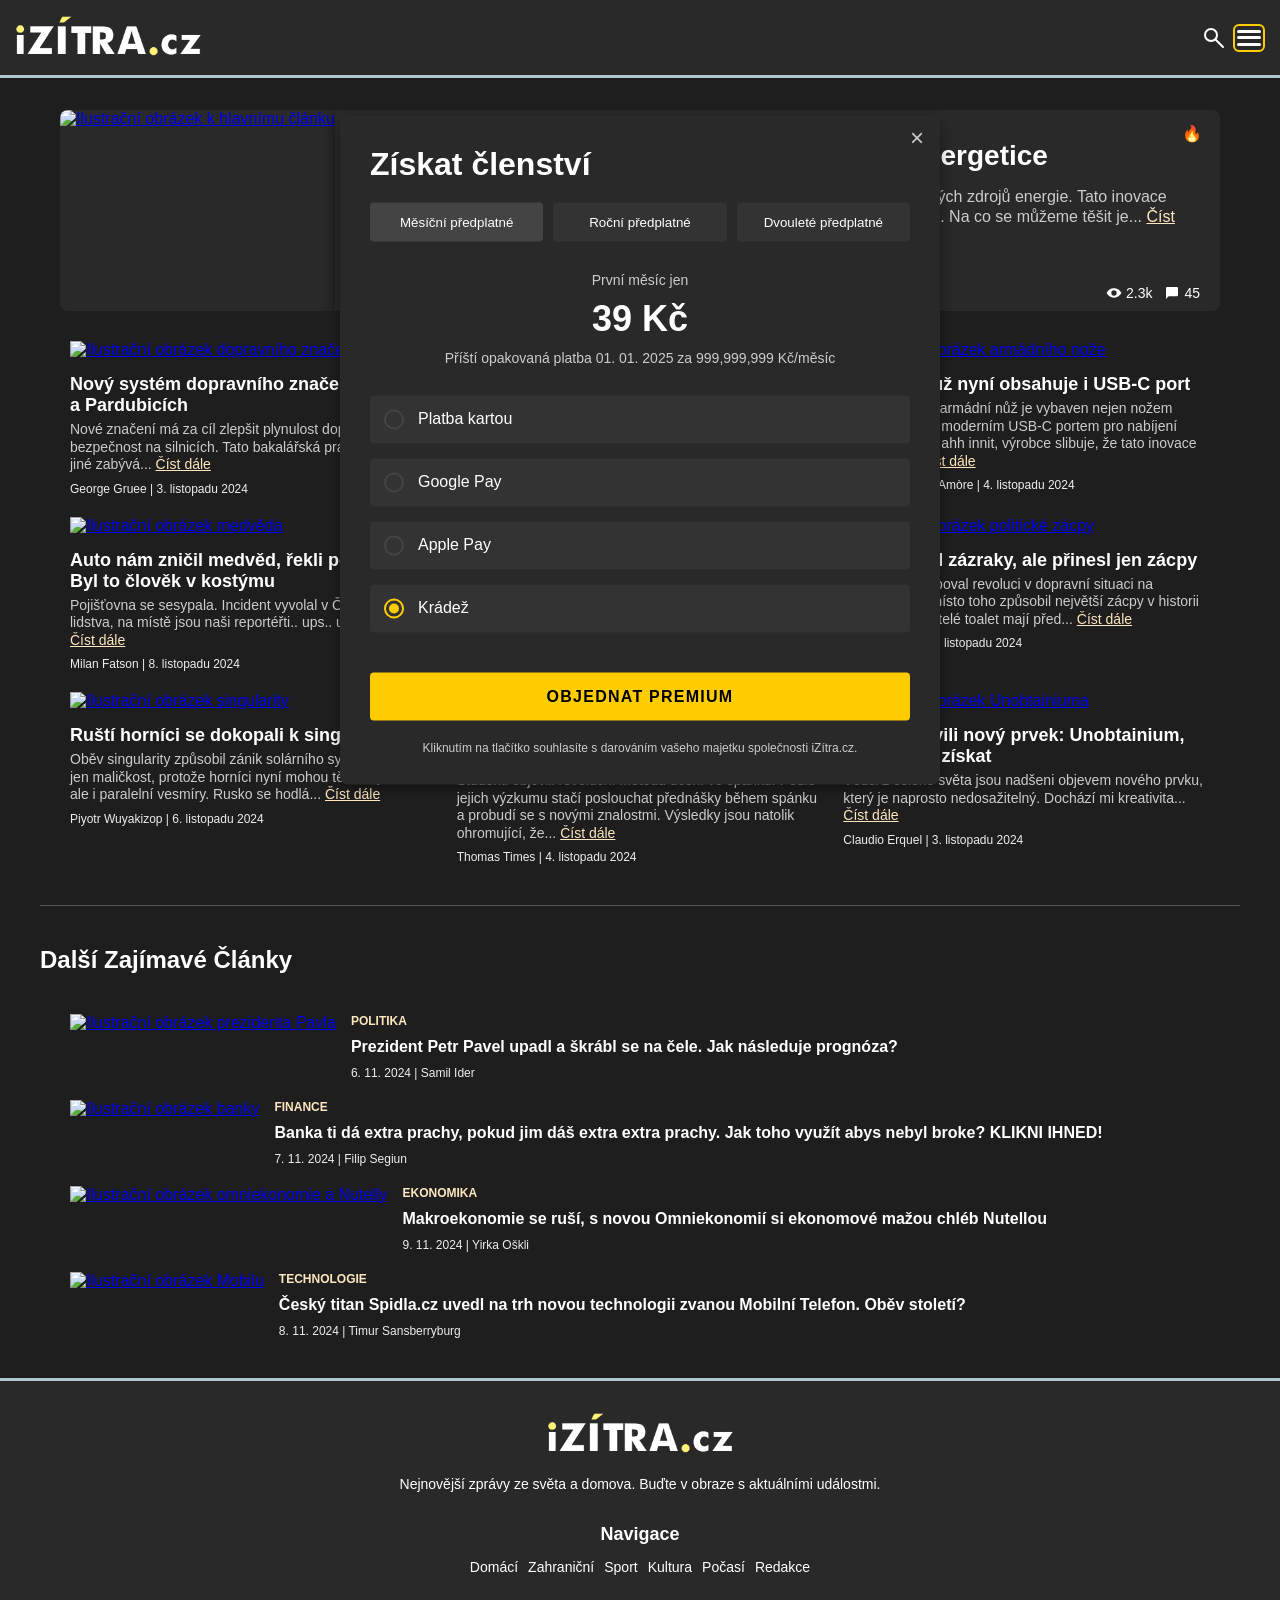
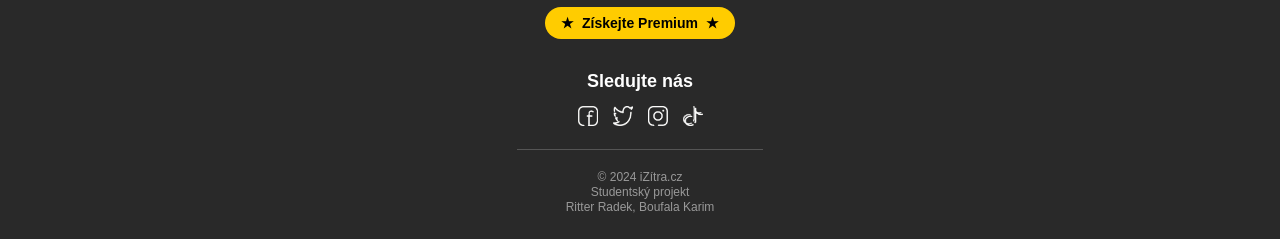
==== commit 004e52f5: "drobné úpravy + režim vysokého kontrastu napadlo mě, že implementu high contrast mode, bude mít z to" ====
--- a/index.html
+++ b/index.html
@@ -63,6 +63,15 @@
     </section>
 
     <hr class="lines-header" role="separator" aria-label="Oddělovač sekce"></hr>
+
+    <!-- Tlačítko pro změnu vzhledu stránky na režim vysokého kontrastu -->
+    <button class="contrast-toggle" title="Vysoký kontrast" aria-label="Přepnout do režimu vysokého kontrastu">
+        <!-- SVG ikona tlačítka -->
+        <svg class="toggle-icon" width="24" height="24" viewBox="0 0 24 24" fill="none" stroke="currentColor">
+            <circle cx="12" cy="12" r="10"/>
+            <path d="M12 2a10 10 0 0 1 0 20z" fill="currentColor"/>
+        </svg>
+    </button>
 
     <!-- Hlavní obsah stránky -->
     <main class="main-content" role="main">
@@ -146,19 +155,24 @@
         <section class="article-list-horizontal" role="region" aria-label="Seznam horizontálních článků">
             <!-- Článek 1 -->
             <article class="item" role="article" aria-labelledby="article-1-title">
+                <!-- Obrázek článku-->
                 <a href="#" title="Přejít na článek" aria-label="Otevřít článek o dopravním značení">
+                    <!-- Využití lorem picsum pro náhodnou generaci obrázků -->
                     <img src="https://picsum.photos/300/200?random=1" alt="Ilustrační obrázek dopravního značení"/>
                 </a>
+                <!-- Nadpis článku -->
                 <h2 id="article-1-title">
                     <a href="#" class="article-link" aria-label="Přečíst článek o dopravním značení">
                         Nový systém dopravního značení v Praze a Pardubicích
                     </a>
                 </h2>
+                <!-- Popisek ke článku -->
                 <p class="article-description" role="text">
                     Nové značení má za cíl zlepšit plynulost dopravy a zvýšit bezpečnost na silnicích.
                     Tato bakalářská práce se mimo jiné zabývá...
                     <a href="#" class="read-more" aria-label="Přečíst celý článek">Číst dále</a>
                 </p>
+                <!-- Autor a datum článku -->
                 <span class="date-author" role="contentinfo" aria-label="Informace o autorovi a datum zveřejnění">
                     George Gruee | 3. listopadu 2024
                 </span>
@@ -326,6 +340,7 @@
         <!-- Vertikálně zarovnané články -->
         <aside class="article-list-vertical" role="complementary" aria-label="Seznam souvisejících článků">
             <!-- Vertikální článek 1 -->
+            <!-- Podobně upravené jako články nahoře, akorát bez popisku -->
             <article class="list-item" role="article" aria-labelledby="vertical-article-1">
                 <a href="#" title="Přejít na článek" aria-label="Otevřít článek o prezidentu Pavlovi">
                     <img src="https://picsum.photos/100/100?random=4" alt="Ilustrační obrázek prezidenta Pavla"/>
@@ -389,14 +404,15 @@
         </aside>
     </main>
 
-    <!-- Premium popup -->
+    <!-- Členství -->
+    <!-- Abychom upoutali pozornost uživatele, dialog se sám otevře zhruba v 80% stránky (manuálně ho můžeme otevřít za pomocí premium tlačítek v headru a footeru), defaultně je skrytý -->
     <aside class="subscription-container" role="dialog" aria-labelledby="subscription-title" aria-modal="true">
         <div class="subscription-header">
             <h1 id="subscription-title">Získat členství</h1>
             <a href="javascript:void(0);" class="close-button" role="button" aria-label="Zavřít popup">×</a>
         </div>
         
-        <!-- Dropdown menu pro zlepšený vzhled na mobilních zařízení -->
+        <!-- Dropdown menu pro zlepšený vzhled na mobilních zařízení (místo jednotlivých tlačítek) -->
         <section class="subscription-dropdown" role="region" aria-label="Výběr předplatného">
             <select aria-label="Vyberte typ předplatného">
                 <option value="monthly">Měsíční předplatné</option>
@@ -453,12 +469,14 @@
     <!-- Footer -->
     <footer class="footer" role="contentinfo" aria-label="Patička webu">
         <section class="footer-content" role="complementary">
+            <!-- Logo a popisek k němu-->
             <div class="footer-brand" role="banner">
                 <a href="index.html" title="Kliknutím přejdete na domovskou stránku" aria-label="Domovská stránka">
                     <img src="images/logo.png" alt="iZITRA.cz Logo" aria-label="Logo webu"/>
                 </a>
                 <p role="text">Nejnovější zprávy ze světa a domova. Buďte v obraze s aktuálními událostmi.</p>
             </div>
+            <!-- Navigace ve footeru-->
             <div class="footer-links">
                 <h4 id="footer-nav">Navigace</h4>
                 <ul role="navigation" aria-labelledby="footer-nav">
@@ -475,6 +493,7 @@
                 <span class="premium-text-footer">Získejte Premium</span>
                 <span class="premium-text-icon" aria-hidden="true">★</span>
             </a>
+            <!-- Sociální sítě -->
             <div class="footer-social">
                 <h4>Sledujte nás</h4>
                 <div class="social-icons" role="navigation" aria-labelledby="social-heading">
@@ -486,12 +505,14 @@
             </div>
         </section>
         <hr class="section-divider" role="separator"/>
+        <!-- Autorská práva a info o tom, že se jedná o studenský projekt -->
         <p class="copyright" role="contentinfo" aria-label="Informace o autorských právech">
             &copy; 2024 iZítra.cz<br>
             Studentský projekt<br>
             Ritter Radek, Boufala Karim
         </p>
     </footer>
+    <!-- Link na externí soubor obsahující logiku stránky -->
     <script src="main.js"></script>
 </body>
 </html>
--- a/style.css
+++ b/style.css
@@ -30,6 +30,16 @@
     --font-size-xl: 24px;
     --font-size-xxl: 28px;
     --font-size-xxxl: 32px;
+
+    /* Barvy pro režim vysokého kontrastu */
+    --color-primary-hc: #ffff00; 
+    --color-secondary-hc: #00ffff;
+    --color-background-hc: #000000;
+    --color-surface-hc: #111111;
+    --text-primary-hc: #ffffff;
+    --text-secondary-hc: #ff00ff;
+    --text-muted: #eeeeee;
+    --text-dim: #cccccc;
 }
 
 /* Základní styl pro celou stránku */
@@ -37,6 +47,18 @@
     font-family: Arial, sans-serif;
     background-color: var(--color-background);
     color: var(--text-primary);
+}
+
+/* Změna barev celých stránek v režimu vysokého kontrastu */
+body.high-contrast {
+    --color-primary: var(--color-primary-hc);
+    --color-secondary: var(--color-secondary-hc);
+    --color-background: var(--color-background-hc);
+    --color-surface: var(--color-surface-hc);
+    --text-primary: var(--text-primary-hc);
+    --text-secondary: var(--text-secondary-hc);
+    --text-muted: var(--text-muted-hc);
+    --text-dim: var(--text-dim-hc);
 }
 
 /* HEADER */
@@ -247,6 +269,38 @@
     cursor: pointer;
     padding: 8px;
     transform: translateY(2px); /* Menší zarovnání ikony*/
+}
+
+/* Tlačítko pro změnu režimu vysokého kontrastu */
+.contrast-toggle {
+    position: absolute;
+    top: 90px;
+    right: 10px;
+    padding: 8px;
+    border-radius: 50%;
+    background: none;
+    border: none;
+    color: var(--text-primary);
+    cursor: pointer;
+    transition: transform 0.3s ease;
+}
+
+.contrast-toggle:hover {
+    transform: scale(1.1);
+}
+
+.contrast-toggle svg {
+    display: block;
+    width: 24px;
+    height: 24px;
+}
+
+.toggle-icon {
+    transition: transform 0.3s ease;
+}
+
+body.high-contrast .toggle-icon {
+    transform: scaleX(-1);
 }
 
 /* Změna stylu za pomocí Media query pro zařízení s maximální šířkou 1300px */
@@ -292,6 +346,22 @@
         display: block;
         padding: 12px 16px;
     }
+
+    .contrast-toggle {
+        display: none;
+        position: fixed;
+        top: 50px;
+        right: 11px;
+        z-index: 1000;
+    }
+
+    .contrast-toggle:hover {
+        transform: none;
+    }
+
+    .contrast-toggle.active {
+        display: block;
+    }
 }
 
 /* Horizontální čára oddělující header od zbytku obsahu */
@@ -316,29 +386,6 @@
     margin-top: 442px;
 }
 
-/* Drobečková navigace pro zlepšení orientace na webu */
-.breadcrumb {
-    margin: 20px 30px;
-    font-size: var(--font-size-xs);
-}
-
-.breadcrumb a {
-    color: var(--text-dim);
-    text-decoration: none;
-}
-
-.breadcrumb a:hover {
-    text-decoration: underline;
-}
-
-.breadcrumb-separator {
-    color: var(--text-dim);
-    margin: 0 2px 0 4px;
-    white-space: nowrap; /* Specifikuje, jak se chová whitespace znak (mezera). Varianta nowrap znemožňuje zalamování textu */
-    display: inline-block; /* Aby správně fungovala funkce transform, musíme zarovnat element do bloku */
-    transform: scaleY(1.5); /* Zvětšení separátoru o 50% */
-}
-
 /* Kontejner hlavního obsahu */
 /* Hlavní obsah s dolním odsazením */
 .main-content {
@@ -424,7 +471,7 @@
     right: 10px;
     display: flex;
     gap: 12px;
-    padding: 6px 10px;
+    padding: 6px 10px 0 10px;
     border-radius: 4px;
 }
 
@@ -441,11 +488,12 @@
     height: 16px;
 }
 
+/* Značka pro nejžhavější článek */
 .hot-news-badge {
     position: absolute;
-    top: 10px;
-    right: 10px;
+    bottom: 15px;
     padding: 4px 8px;
+    margin-left: 7.5px;
     font-size: var(--font-size-md);
 }
 
@@ -468,16 +516,10 @@
     .featured-article h1 {
         font-size: var(--font-size-xxl);
     }
-}
-
-@media (max-width: 1000px) {
-    .featured-stats {
-        position: static;
-        margin-top: 10px;
-        justify-content: flex-end;
-    }
+
     .hot-news-badge {
-        visibility: hidden;
+        top: 10px;
+        right: 10px;
     }
 }
 
@@ -513,17 +555,22 @@
 }
 
 /* Pro tablety se počet horizontálně zarovnaných článků změní na 2 */
-@media (max-width: 900px) {
+@media (max-width: 1000px) {
     .article-list-horizontal {
         grid-template-columns: repeat(2, 1fr);
     }
     .article-list-horizontal .item:nth-child(9) {
         display: none;
     }
+    .featured-stats {
+        position: static;
+        margin-top: 10px;
+        justify-content: flex-end;
+    }
 }
 
 /* Pro mobilní zařízení se počet horizontálně zarovnaných článků změní na 1 */
-@media (max-width: 450px) {
+@media (max-width: 500px) {
     .article-list-horizontal {
         grid-template-columns: repeat(1, 1fr);
     }
@@ -780,25 +827,6 @@
     border-color: var(--color-primary);
 }
 
-/* Změna stylu pro zařízení s maximální šířkou 675px, zmizí jednotlivá tlačítka a zobrazí se dropdown menu, postupné zmenšení textu */
-@media screen and (max-width: 675px) { 
-    .subscription-tabs {
-        display: none;
-    }
-
-    .subscription-dropdown {
-        display: block;
-    }
-
-    .subscription-header h1 {
-        font-size: clamp(24px, 6vw, 32px); 
-    }
-
-    .payment-option span {
-        font-size: clamp(12px, 2.75vw, 14px);
-    }
-}
-
 .subscription-option {
     flex: 1; /* Rozdělení tlačítek na stejně velké části */
     padding: 12px;
@@ -892,6 +920,7 @@
     100% { transform: translate(-50%, -50%) scale(1); } /* Konec animace: ikona se postupně (za 0.2 sekund) zvětšuje, dokud nedosáhne maxima (10px x 10px) a poté je plně viditelná */
 }
 
+/* Styl pro tlačítko objednání předplatného */
 .submit-button {
     width: 100%;
     padding: 15px;
@@ -940,4 +969,38 @@
     color: var(--text-dim);
     text-align: center;
     margin-top: 20px;
+}
+
+/* Změna stylu pro zařízení s maximální šířkou 675px, zmizí jednotlivá tlačítka a zobrazí se dropdown menu, postupné zmenšení textu a mezer mezi elementy */
+@media screen and (max-width: 675px) { 
+    .subscription-tabs {
+        display: none;
+    }
+
+    .subscription-dropdown {
+        display: block;
+    }
+
+    .subscription-header h1 {
+        font-size: clamp(24px, 6vw, 32px); 
+    }
+
+    .payment-option span {
+        font-size: clamp(12px, 2.75vw, 14px);
+    }
+
+    .payment-options {
+        gap: 10px;
+        margin: 10px 0;
+    }
+
+    .submit-button {
+        margin-top: 15px;
+    }
+
+    .subscription-container{
+        padding: 20px;
+        max-height: 670px;
+        top: 51%;
+    }
 }
